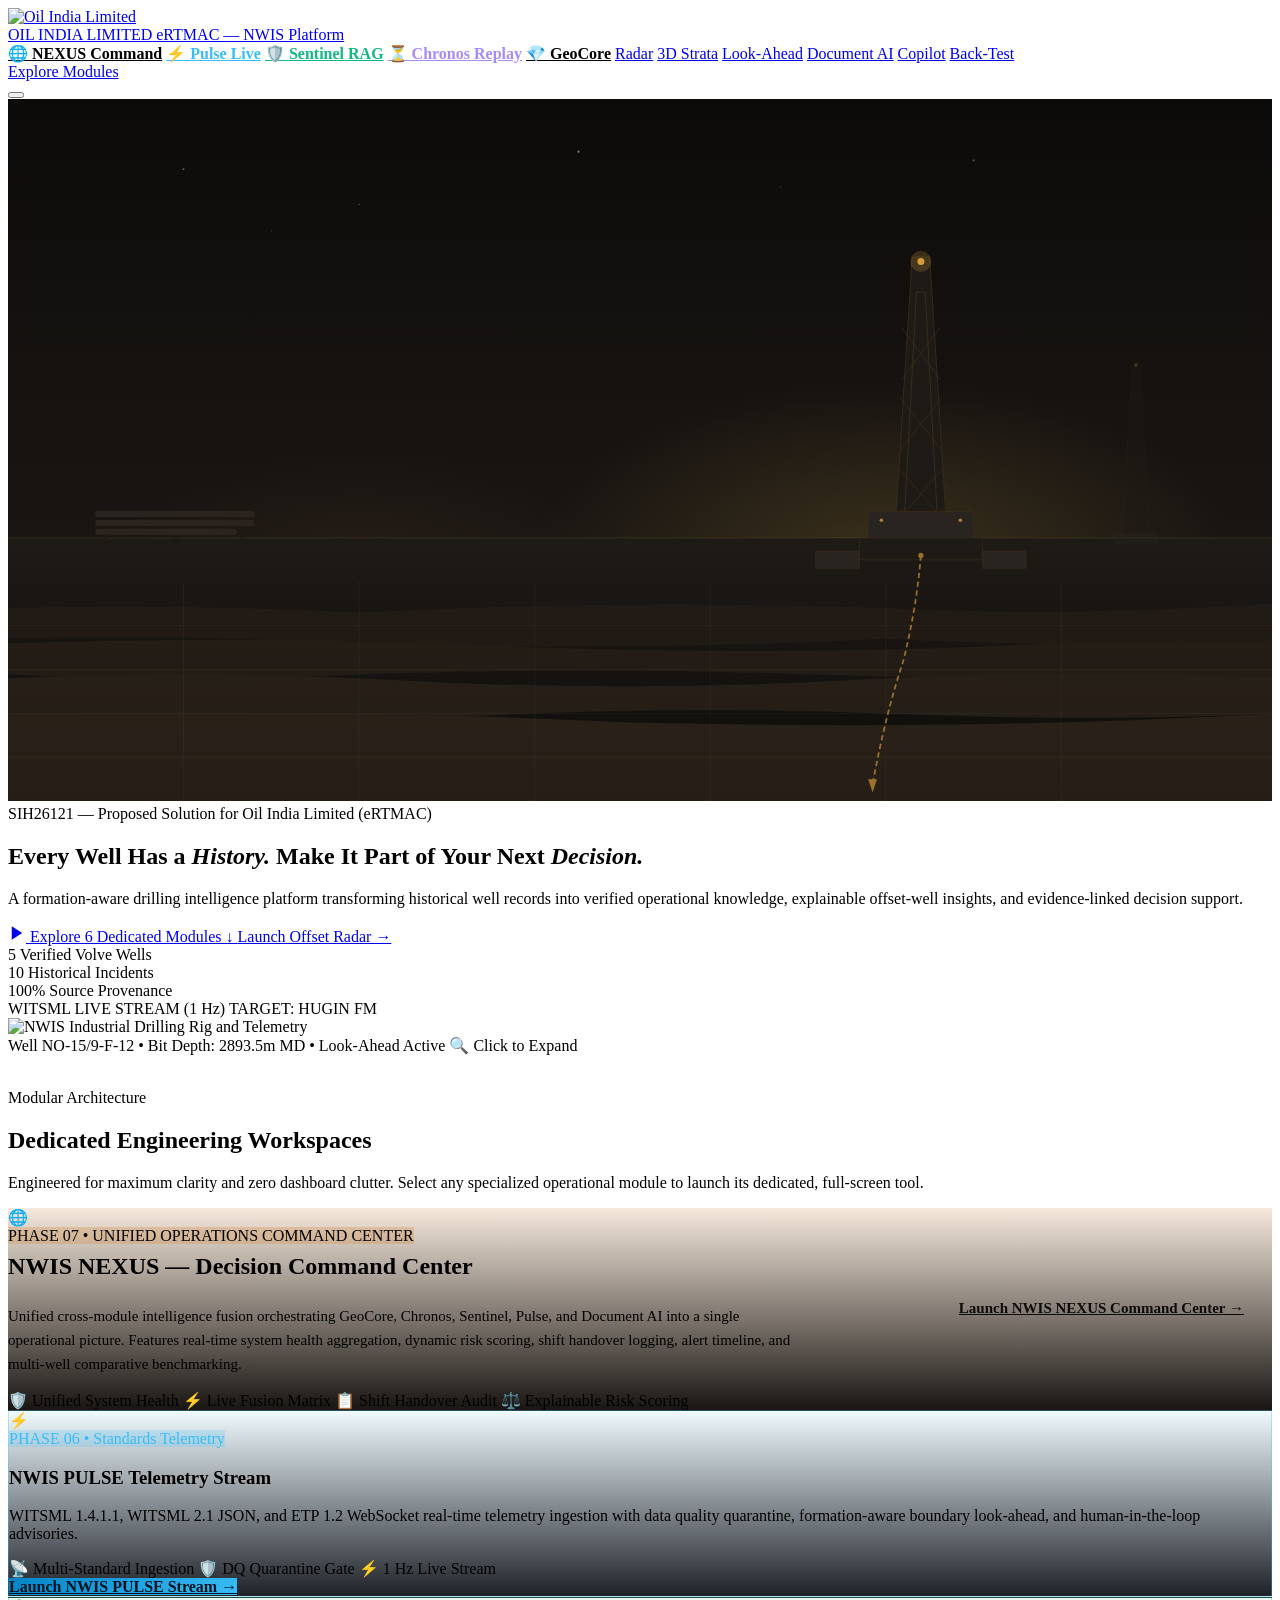
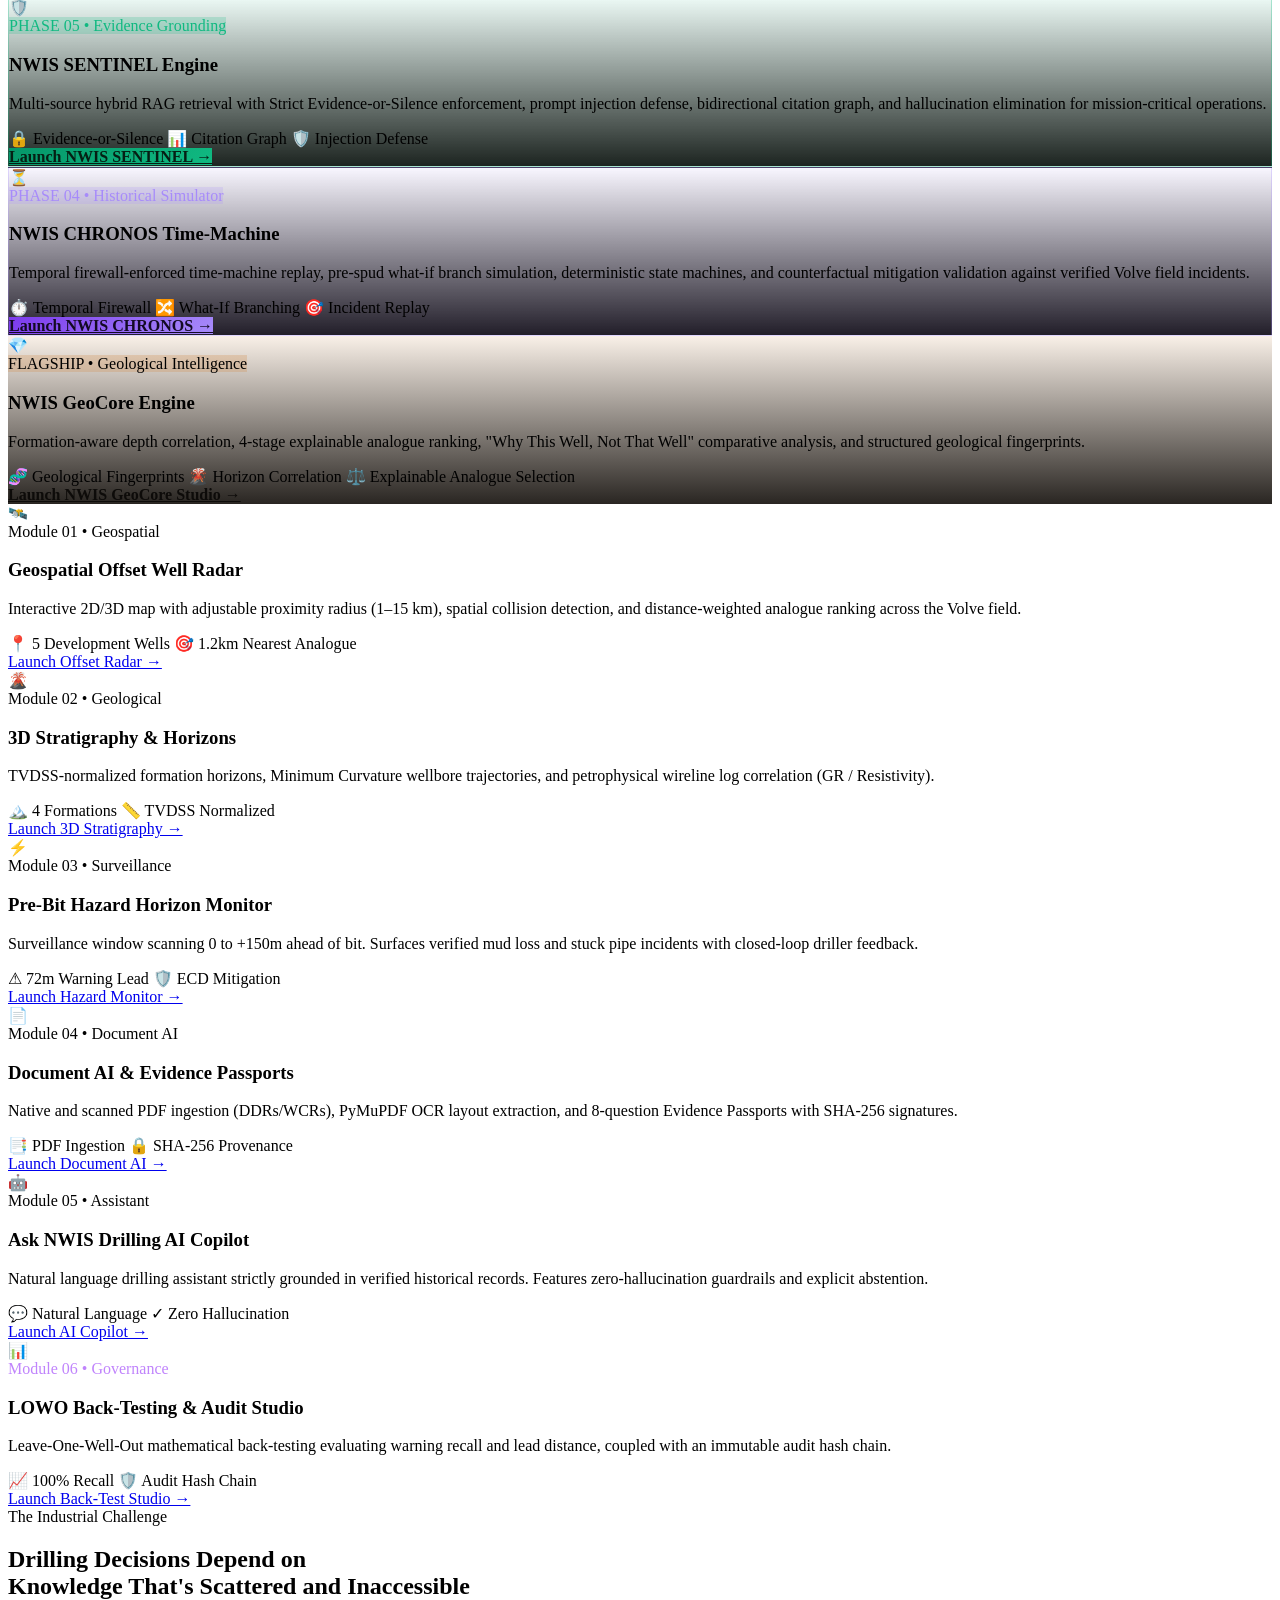
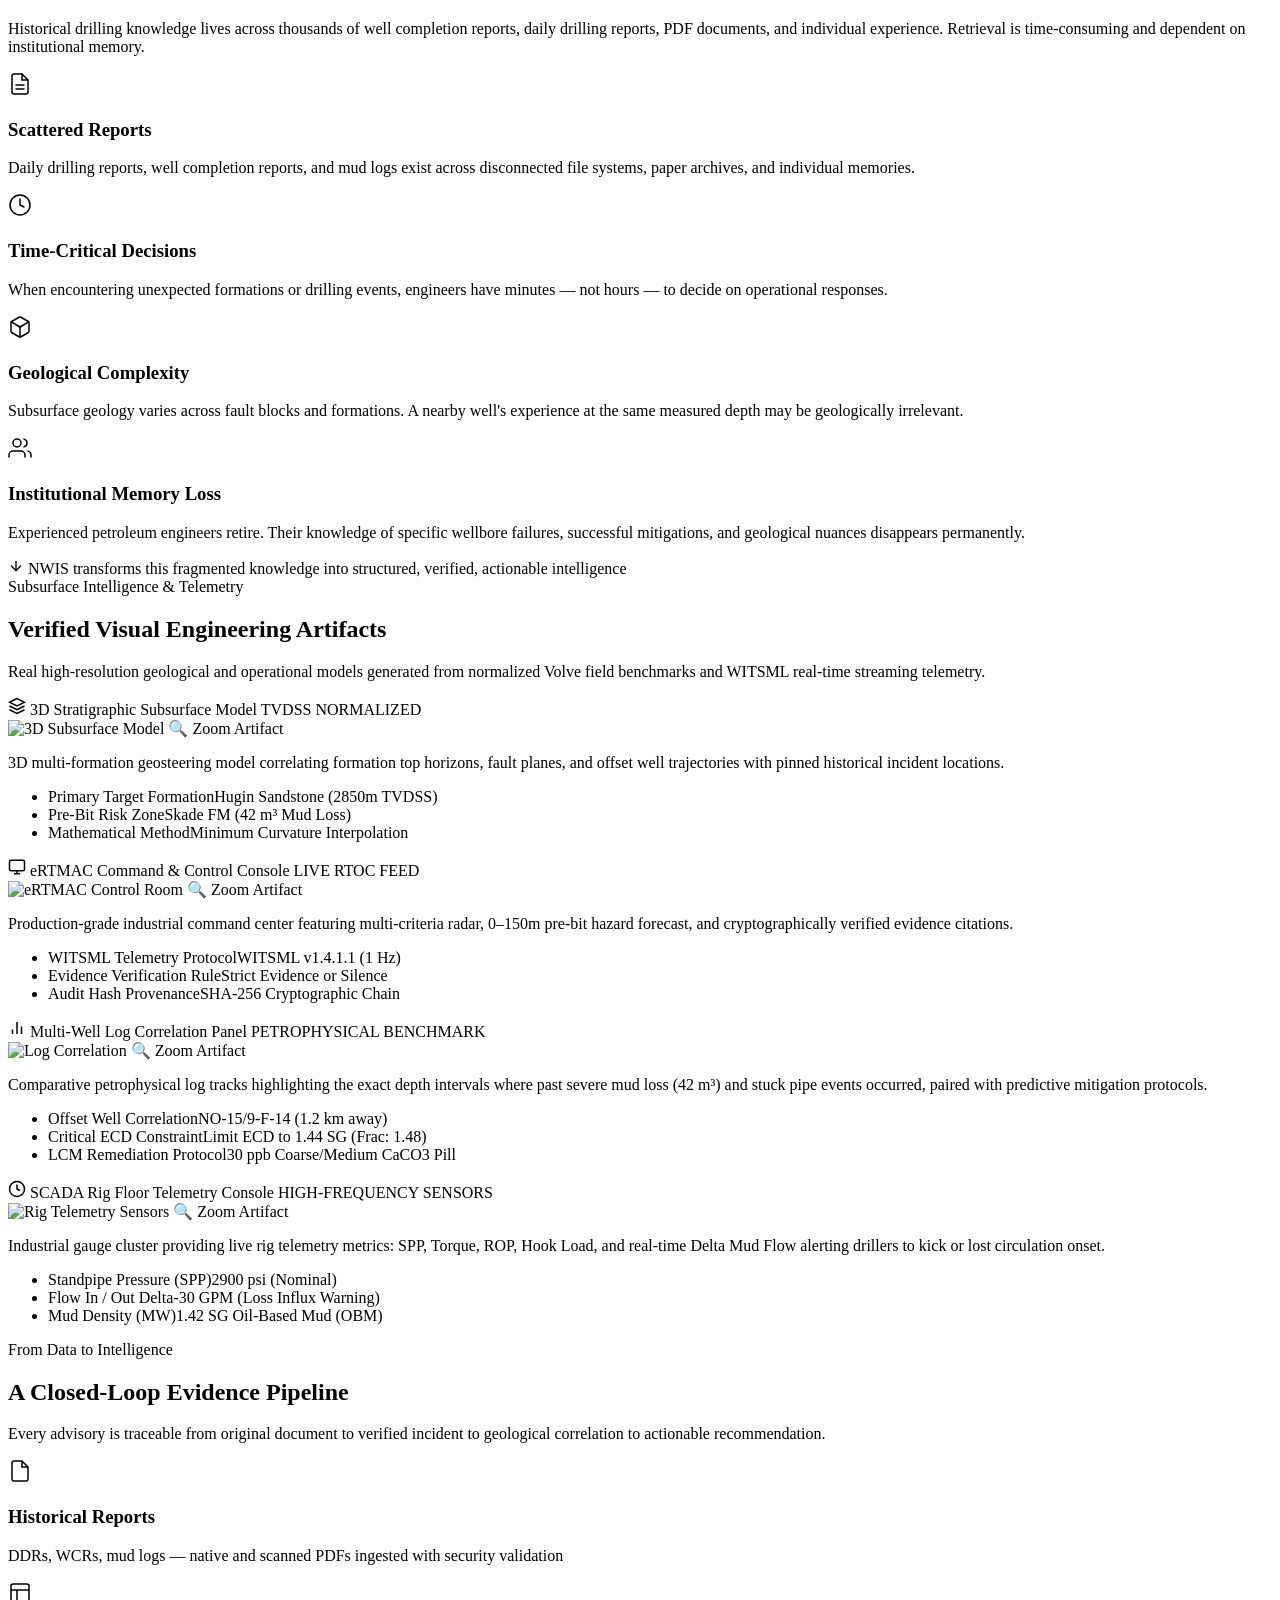
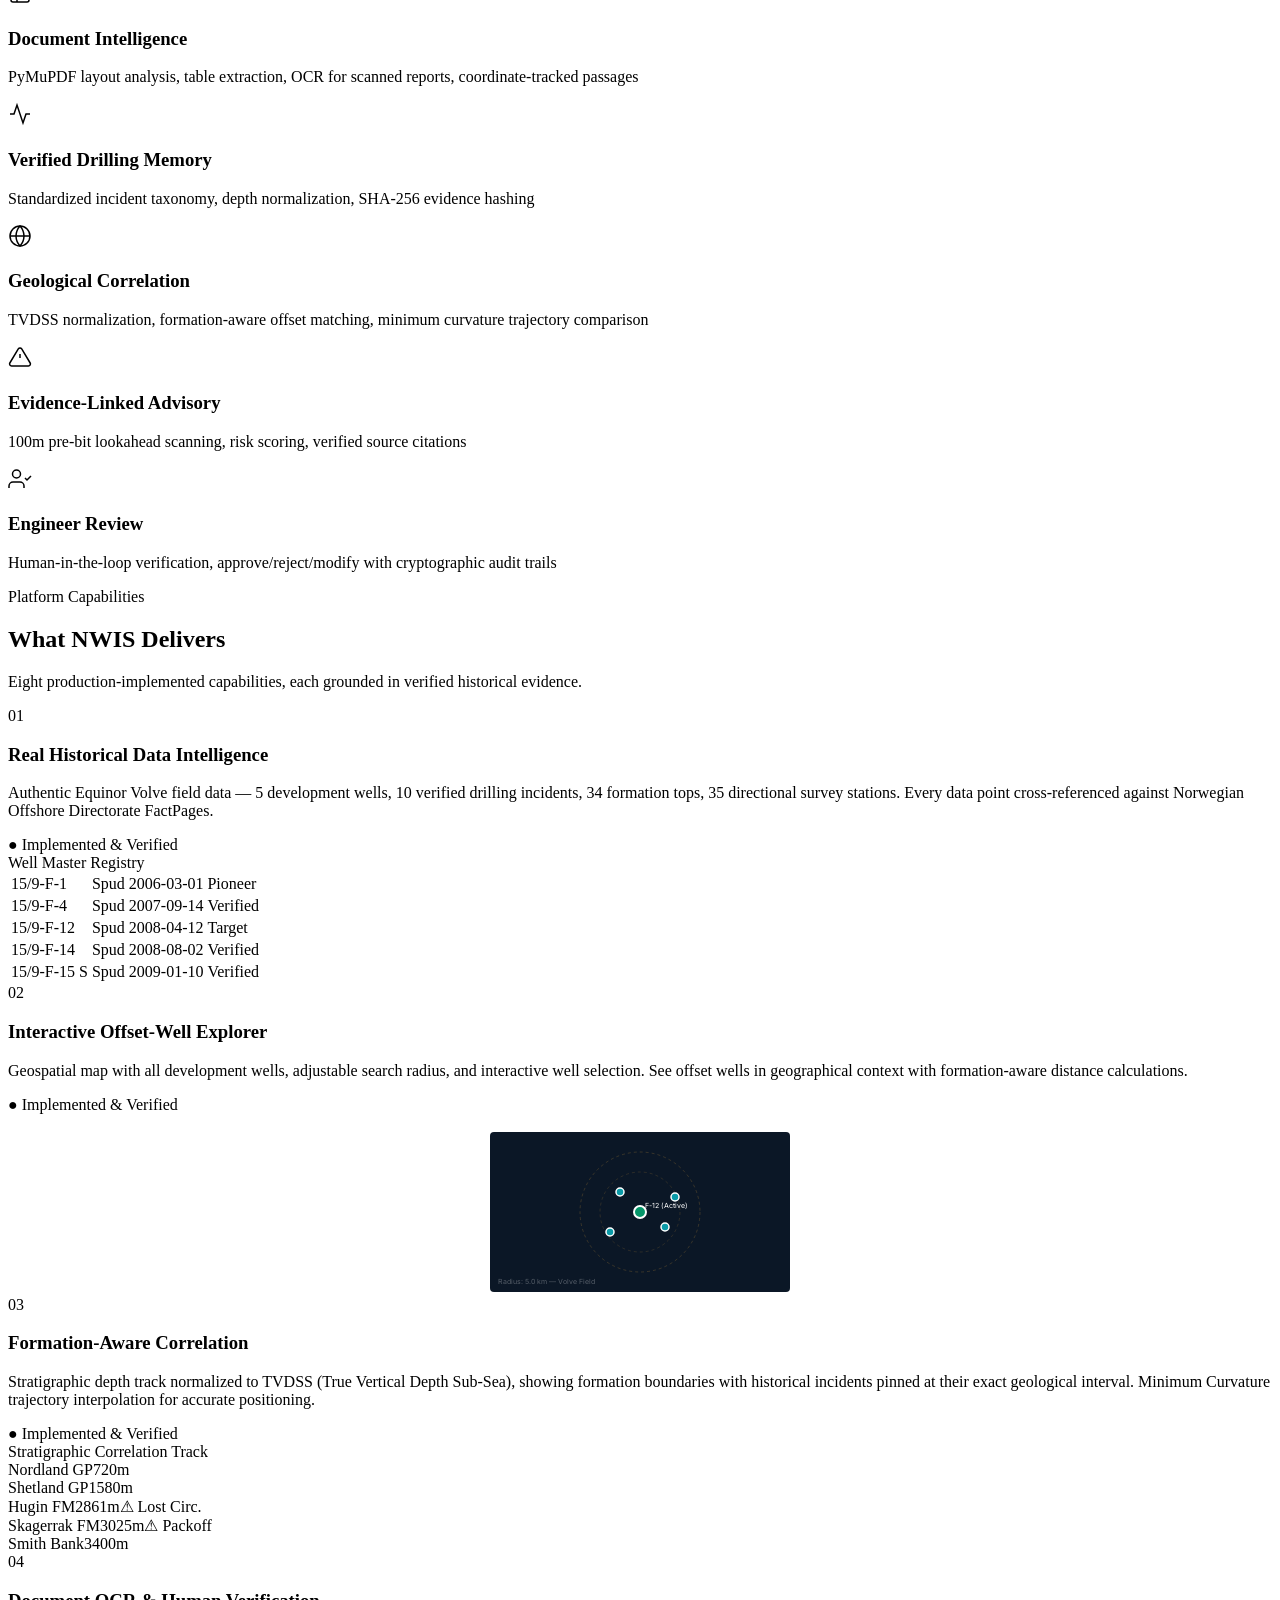
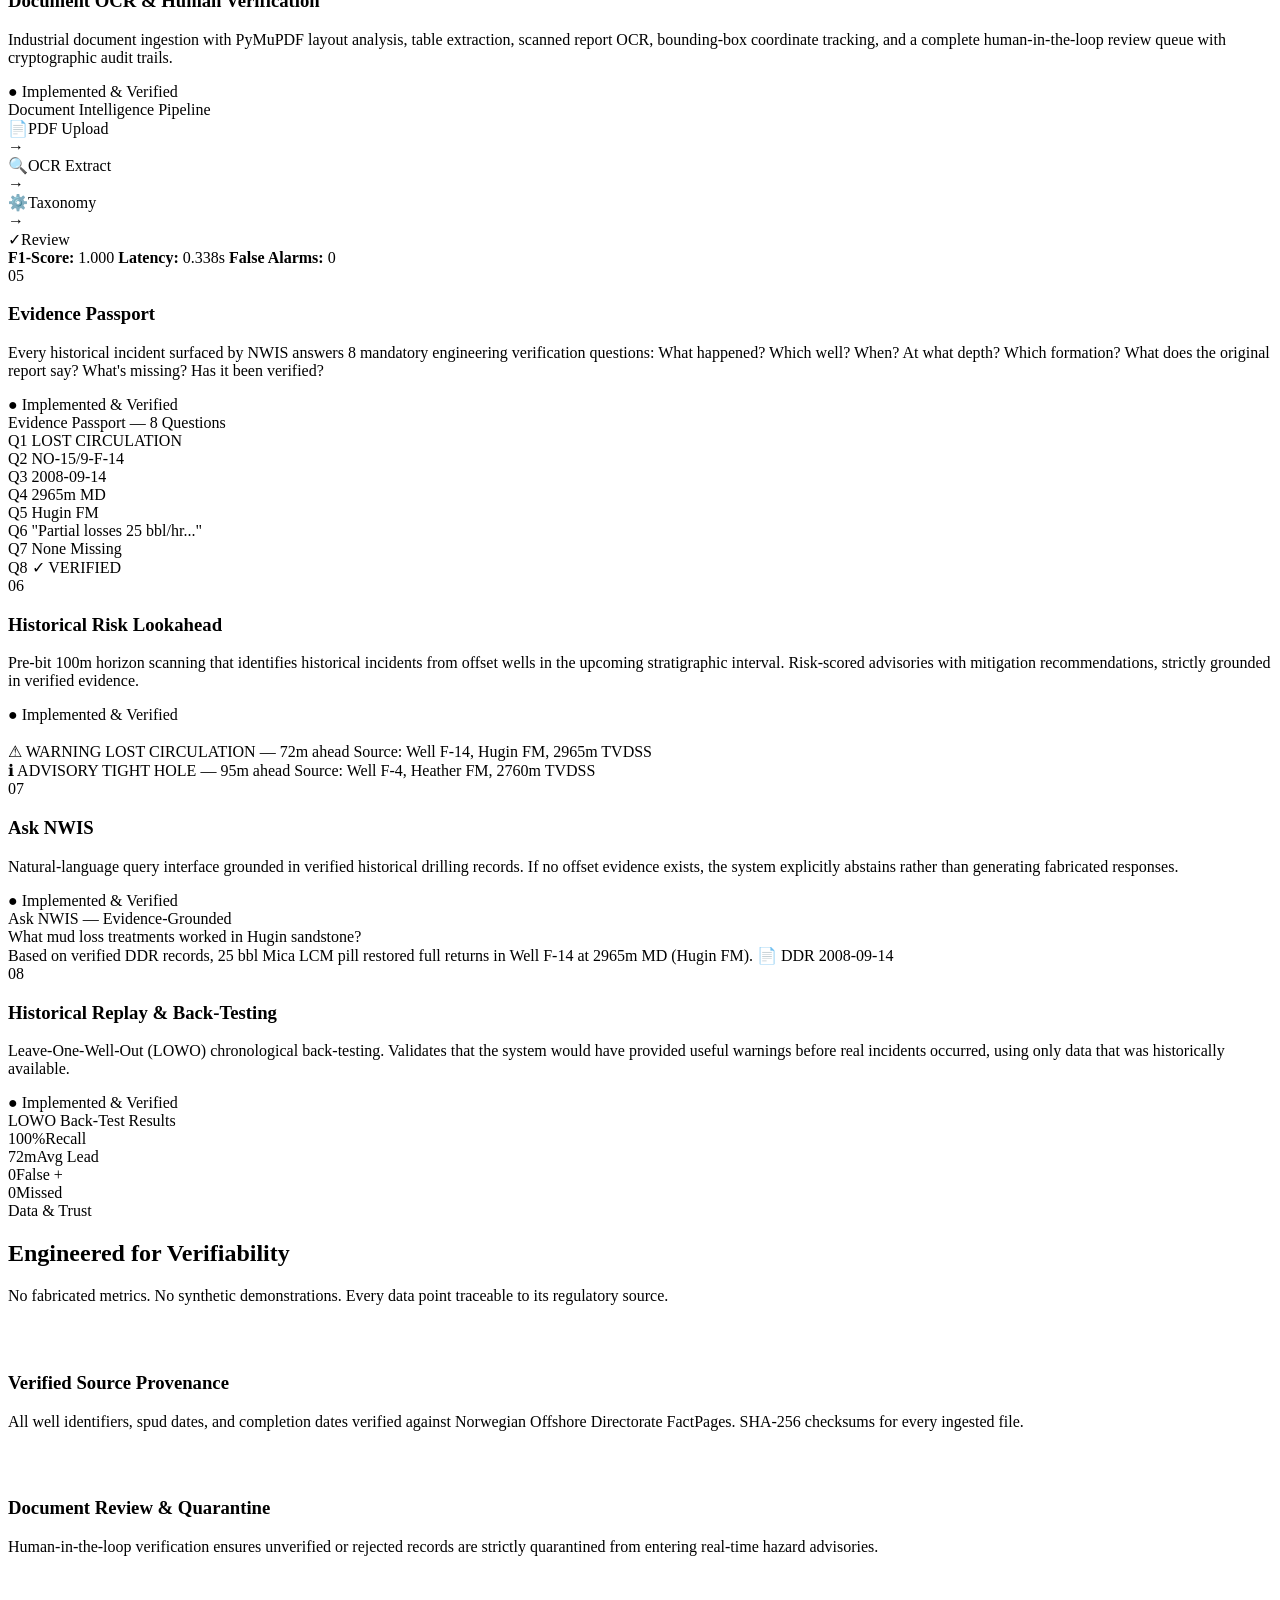
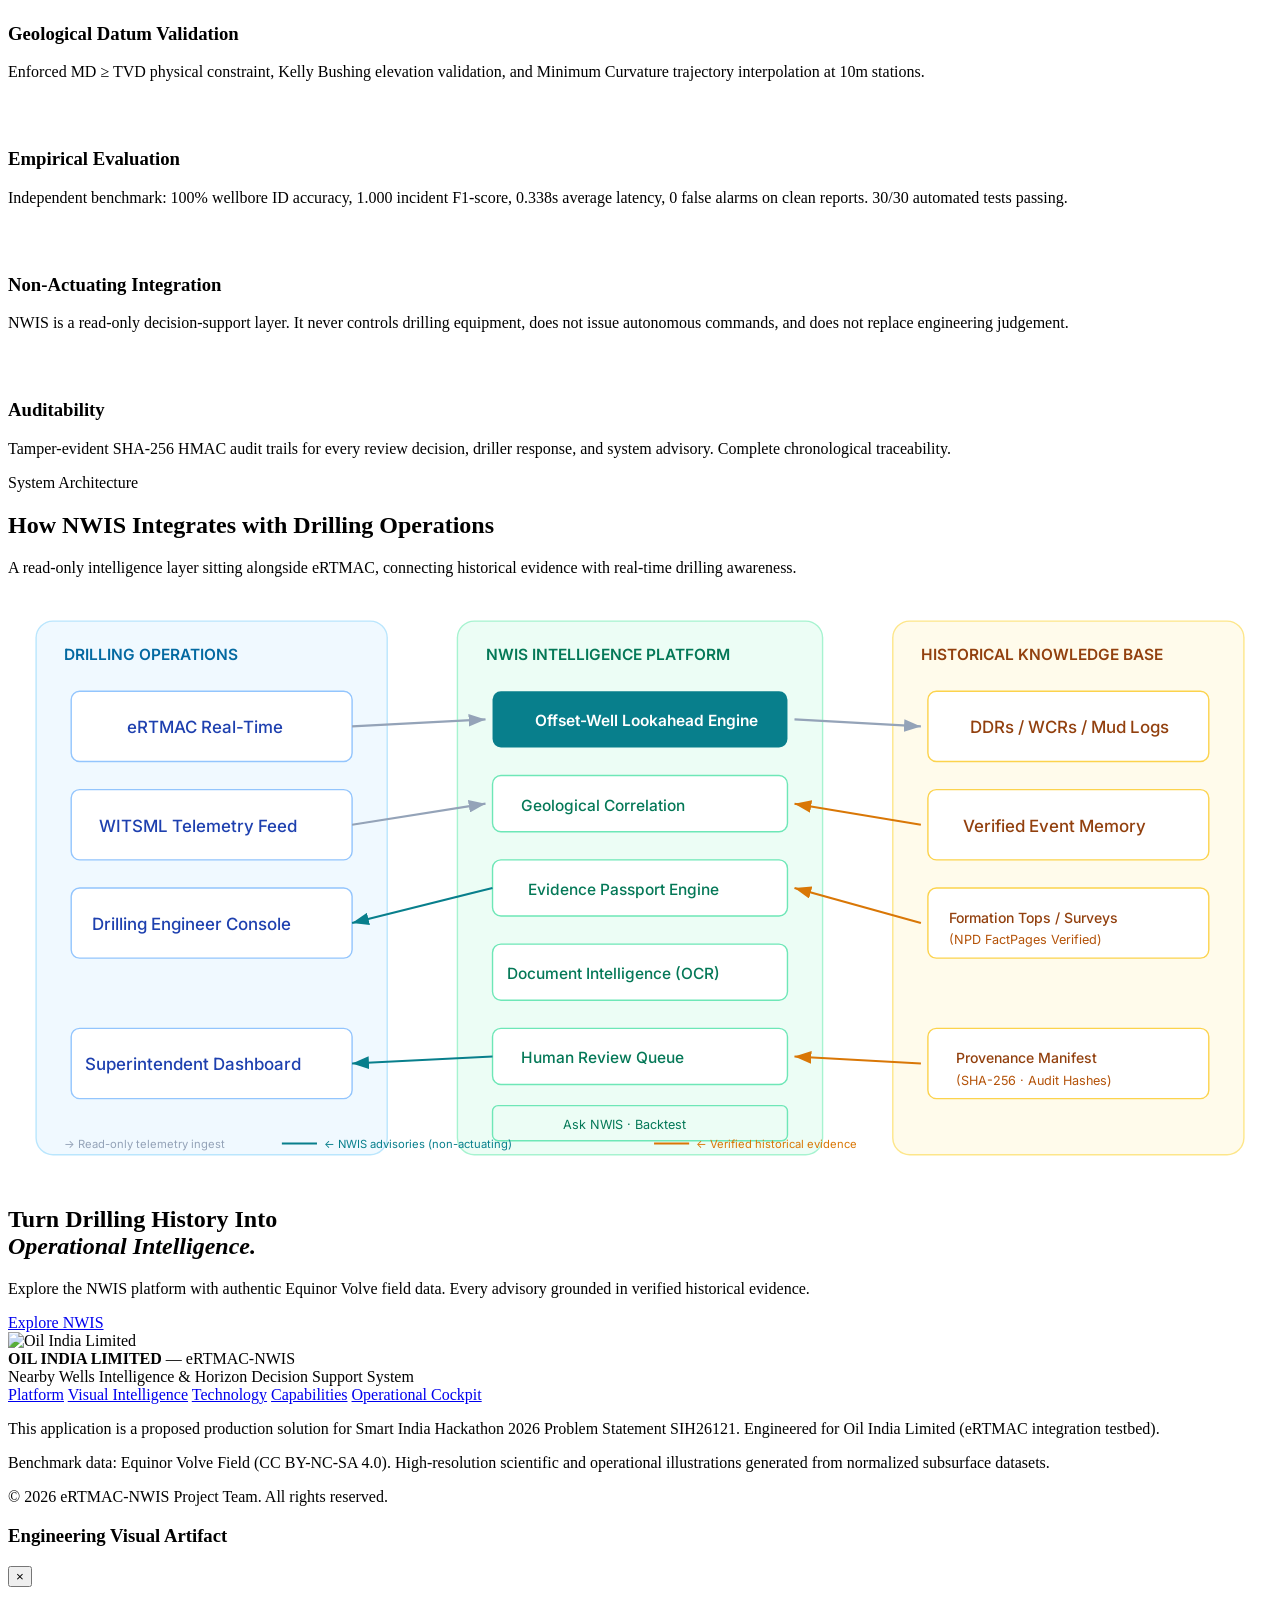
==== frontend/public/index.html @ f746b447 "feat(nwis): SIH26121 complete delivery - eRTMAC-NWIS v1.0.0 production release" ====
<!DOCTYPE html>
<html lang="en">
<head>
  <meta charset="UTF-8">
  <meta name="viewport" content="width=device-width, initial-scale=1.0">
  <title>NWIS — Nearby Wells Intelligence System | eRTMAC Platform</title>
  <meta name="description" content="A formation-aware drilling intelligence platform transforming historical well records into verified operational knowledge, explainable offset-well insights and evidence-linked decision support.">
  <meta name="theme-color" content="#0D0B09">
  <link rel="preconnect" href="https://fonts.googleapis.com">
  <link rel="preconnect" href="https://fonts.gstatic.com" crossorigin>
  <link href="https://fonts.googleapis.com/css2?family=Inter:wght@300;400;500;600;700;800&family=JetBrains+Mono:wght@400;500&display=swap" rel="stylesheet">
  <link rel="stylesheet" href="/css/design-system.css">
  <link rel="stylesheet" href="/css/landing.css">
</head>
<body>

  <!-- ====== STICKY NAVIGATION ====== -->
  <nav class="landing-nav" id="landing-nav" role="navigation" aria-label="Main navigation">
    <div class="nav-inner container">
      <a href="/" class="nav-brand" aria-label="NWIS Home">
        <img src="/assets/images/oil-india-logo.png" alt="Oil India Limited" class="nav-brand-logo">
        <div class="nav-brand-text">
          <span class="nav-brand-name">OIL INDIA LIMITED</span>
          <span class="nav-brand-sub">eRTMAC — NWIS Platform</span>
        </div>
      </a>

      <div class="nav-links" id="nav-links">
        <a href="/nexus.html" class="nav-link" style="color:var(--copper-bright); font-weight:700;">🌐 NEXUS Command</a>
        <a href="/pulse.html" class="nav-link" style="color:#38BDF8; font-weight:700;">⚡ Pulse Live</a>
        <a href="/sentinel.html" class="nav-link" style="color:#10B981; font-weight:700;">🛡️ Sentinel RAG</a>
        <a href="/chronos.html" class="nav-link" style="color:#A78BFA; font-weight:700;">⏳ Chronos Replay</a>
        <a href="/geocore.html" class="nav-link" style="color:var(--gold-accent); font-weight:700;">💎 GeoCore</a>
        <a href="/radar.html" class="nav-link">Radar</a>
        <a href="/stratigraphy.html" class="nav-link">3D Strata</a>
        <a href="/lookahead.html" class="nav-link">Look-Ahead</a>
        <a href="/documents.html" class="nav-link">Document AI</a>
        <a href="/copilot.html" class="nav-link">Copilot</a>
        <a href="/backtest.html" class="nav-link">Back-Test</a>
      </div>

      <div class="nav-actions">
        <a href="#modules" class="nwis-btn nwis-btn-amber nwis-btn-sm">Explore Modules</a>
      </div>

      <button class="nav-mobile-toggle" id="nav-mobile-toggle" aria-label="Toggle menu" aria-expanded="false">
        <span></span><span></span><span></span>
      </button>
    </div>
  </nav>

  <!-- ====== HERO SECTION ====== -->
  <section class="hero" id="hero">
    <div class="hero-bg">
      <!-- SVG Industrial Illustration Background -->
      <svg class="hero-illustration" viewBox="0 0 1440 800" fill="none" preserveAspectRatio="xMidYMid slice" aria-hidden="true">
        <defs>
          <linearGradient id="skyGrad" x1="0" y1="0" x2="0" y2="1">
            <stop offset="0%" stop-color="#0D0B09"/>
            <stop offset="40%" stop-color="#151210"/>
            <stop offset="100%" stop-color="#1E1A16"/>
          </linearGradient>
          <linearGradient id="groundGrad" x1="0" y1="0" x2="0" y2="1">
            <stop offset="0%" stop-color="#1E1A16"/>
            <stop offset="100%" stop-color="#0D0B09"/>
          </linearGradient>
          <radialGradient id="glowAmber" cx="0.5" cy="0.5" r="0.5">
            <stop offset="0%" stop-color="rgba(212,168,67,0.3)"/>
            <stop offset="100%" stop-color="rgba(212,168,67,0)"/>
          </radialGradient>
          <radialGradient id="glowTeal" cx="0.5" cy="0.5" r="0.5">
            <stop offset="0%" stop-color="rgba(205,133,63,0.2)"/>
            <stop offset="100%" stop-color="rgba(205,133,63,0)"/>
          </radialGradient>
        </defs>

        <!-- Sky -->
        <rect width="1440" height="800" fill="url(#skyGrad)"/>
        
        <!-- Stars -->
        <circle cx="200" cy="80" r="1" fill="rgba(255,255,255,0.4)"/>
        <circle cx="400" cy="120" r="0.8" fill="rgba(255,255,255,0.3)"/>
        <circle cx="650" cy="60" r="1.2" fill="rgba(255,255,255,0.5)"/>
        <circle cx="880" cy="100" r="0.6" fill="rgba(255,255,255,0.25)"/>
        <circle cx="1100" cy="70" r="1" fill="rgba(255,255,255,0.35)"/>
        <circle cx="300" cy="150" r="0.7" fill="rgba(255,255,255,0.2)"/>

        <!-- Horizon glow -->
        <ellipse cx="1000" cy="520" rx="400" ry="200" fill="url(#glowAmber)" opacity="0.6"/>
        <ellipse cx="400" cy="550" rx="300" ry="150" fill="url(#glowTeal)" opacity="0.4"/>

        <!-- Ground plane -->
        <rect x="0" y="500" width="1440" height="300" fill="url(#groundGrad)"/>
        <line x1="0" y1="500" x2="1440" y2="500" stroke="rgba(232,168,61,0.15)" stroke-width="1"/>

        <!-- Drilling Rig (Right Side) -->
        <g transform="translate(950, 180)">
          <!-- Rig derrick -->
          <polygon points="60,320 80,0 100,0 120,320" fill="#1E1A16" stroke="#3A2C1C" stroke-width="1"/>
          <polygon points="70,320 85,40 95,40 110,320" fill="none" stroke="rgba(232,168,61,0.3)" stroke-width="0.5"/>
          <!-- Cross bracing -->
          <line x1="68" y1="80" x2="112" y2="140" stroke="#3A2C1C" stroke-width="0.8"/>
          <line x1="112" y1="80" x2="68" y2="140" stroke="#3A2C1C" stroke-width="0.8"/>
          <line x1="66" y1="160" x2="114" y2="220" stroke="#3A2C1C" stroke-width="0.8"/>
          <line x1="114" y1="160" x2="66" y2="220" stroke="#3A2C1C" stroke-width="0.8"/>
          <line x1="64" y1="240" x2="116" y2="300" stroke="#3A2C1C" stroke-width="0.8"/>
          <line x1="116" y1="240" x2="64" y2="300" stroke="#3A2C1C" stroke-width="0.8"/>
          <!-- Crown light -->
          <circle cx="90" cy="5" r="4" fill="#E8A83D" opacity="0.9"/>
          <circle cx="90" cy="5" r="12" fill="rgba(232,168,61,0.2)"/>
          <!-- Draw works -->
          <rect x="30" y="290" width="120" height="35" rx="3" fill="#2A2420" stroke="#3A2C1C" stroke-width="1"/>
          <!-- Substructure -->
          <rect x="20" y="320" width="140" height="25" rx="2" fill="#1E1A16" stroke="#3A2C1C" stroke-width="0.8"/>
          <!-- Operating lights -->
          <circle cx="45" cy="300" r="2" fill="#E8A83D" opacity="0.7"/>
          <circle cx="135" cy="300" r="2" fill="#E8A83D" opacity="0.7"/>
          <!-- Mud tanks -->
          <rect x="-30" y="335" width="50" height="20" rx="2" fill="#2A2420" stroke="#3A2C1C" stroke-width="0.8"/>
          <rect x="160" y="335" width="50" height="20" rx="2" fill="#2A2420" stroke="#3A2C1C" stroke-width="0.8"/>
        </g>

        <!-- Second smaller rig (far right background) -->
        <g transform="translate(1250, 300)" opacity="0.4">
          <polygon points="20,200 30,0 40,0 50,200" fill="#1E1A16" stroke="#3A2C1C" stroke-width="0.5"/>
          <circle cx="35" cy="3" r="2" fill="#E8A83D" opacity="0.6"/>
          <rect x="10" y="195" width="50" height="12" rx="2" fill="#2A2420"/>
        </g>

        <!-- Pipe racks (left mid) -->
        <g transform="translate(100, 470)">
          <rect x="0" y="0" width="180" height="6" rx="1" fill="#2A2420" stroke="#3A2C1C" stroke-width="0.5"/>
          <rect x="0" y="10" width="180" height="6" rx="1" fill="#2A2420" stroke="#3A2C1C" stroke-width="0.5"/>
          <rect x="0" y="20" width="160" height="6" rx="1" fill="#2A2420" stroke="#3A2C1C" stroke-width="0.5"/>
          <!-- Support legs -->
          <rect x="10" y="26" width="3" height="18" fill="#1E1A16"/>
          <rect x="90" y="26" width="3" height="18" fill="#1E1A16"/>
          <rect x="165" y="16" width="3" height="28" fill="#1E1A16"/>
        </g>

        <!-- Geological subsurface layers (bottom) -->
        <g opacity="0.5">
          <path d="M0 580 Q200 575 400 585 Q700 570 1000 580 Q1200 590 1440 575 L1440 620 Q1200 625 1000 615 Q700 630 400 620 Q200 610 0 615Z" fill="#2A2018"/>
          <path d="M0 620 Q300 610 600 625 Q900 635 1200 620 Q1350 615 1440 620 L1440 660 Q1200 665 900 655 Q600 645 300 660 Q150 665 0 655Z" fill="#30261C"/>
          <path d="M0 660 Q250 650 500 665 Q750 675 1000 660 Q1250 650 1440 660 L1440 700 Q1250 710 1000 700 Q750 690 500 705 Q250 710 0 700Z" fill="#382C20"/>
          <path d="M0 700 Q400 695 700 710 Q1100 720 1440 700 L1440 800 L0 800Z" fill="#403224"/>
        </g>

        <!-- Wellbore trajectory (through layers) -->
        <g opacity="0.6">
          <path d="M1040 520 Q1035 580 1020 640 Q1000 700 985 780" stroke="#E8A83D" stroke-width="2" fill="none" stroke-dasharray="6 4"/>
          <circle cx="1040" cy="520" r="3" fill="#E8A83D"/>
          <!-- Bit -->
          <polygon points="980,775 985,790 990,775" fill="#E8A83D"/>
        </g>

        <!-- Survey grid lines (subsurface) -->
        <g opacity="0.08" stroke="white" stroke-width="0.5">
          <line x1="0" y1="600" x2="1440" y2="600"/>
          <line x1="0" y1="650" x2="1440" y2="650"/>
          <line x1="0" y1="700" x2="1440" y2="700"/>
          <line x1="0" y1="750" x2="1440" y2="750"/>
          <line x1="200" y1="550" x2="200" y2="800"/>
          <line x1="400" y1="550" x2="400" y2="800"/>
          <line x1="600" y1="550" x2="600" y2="800"/>
          <line x1="800" y1="550" x2="800" y2="800"/>
          <line x1="1000" y1="550" x2="1000" y2="800"/>
          <line x1="1200" y1="550" x2="1200" y2="800"/>
        </g>
      </svg>
    </div>

    <div class="hero-content container">
      <div class="hero-grid">
        <div class="hero-text">
          <div class="hero-badge hero-badge-oil">
            <span class="hero-badge-dot"></span>
            SIH26121 — Proposed Solution for Oil India Limited (eRTMAC)
          </div>
          <h1 class="hero-headline">
            <span class="hero-headline-line">Every Well Has</span>
            <span class="hero-headline-line">a <em class="hero-em">History.</em></span>
            <span class="hero-headline-line hero-headline-sub">Make It Part of Your</span>
            <span class="hero-headline-line hero-headline-sub">Next <em class="hero-em-alt">Decision.</em></span>
          </h1>
          <p class="hero-desc">
            A formation-aware drilling intelligence platform transforming historical well records into verified operational knowledge, explainable offset-well insights, and evidence-linked decision support.
          </p>
          <div class="hero-actions">
            <a href="#modules" class="nwis-btn nwis-btn-amber nwis-btn-lg">
              <svg width="18" height="18" viewBox="0 0 24 24" fill="currentColor"><polygon points="5 3 19 12 5 21 5 3"/></svg>
              Explore 6 Dedicated Modules ↓
            </a>
            <a href="/radar.html" class="nwis-btn nwis-btn-primary nwis-btn-lg">Launch Offset Radar →</a>
          </div>
          <div class="hero-stats">
            <div class="hero-stat">
              <span class="hero-stat-num">5</span>
              <span class="hero-stat-label">Verified Volve Wells</span>
            </div>
            <div class="hero-stat-sep"></div>
            <div class="hero-stat">
              <span class="hero-stat-num">10</span>
              <span class="hero-stat-label">Historical Incidents</span>
            </div>
            <div class="hero-stat-sep"></div>
            <div class="hero-stat">
              <span class="hero-stat-num">100%</span>
              <span class="hero-stat-label">Source Provenance</span>
            </div>
          </div>
        </div>

        <div class="hero-showcase">
          <div class="hero-image-card" onclick="openImageModal('/assets/images/nwis-hero-rig.png', 'eRTMAC-NWIS Industrial Drilling Operations & Horizon Visualization', 'Cinematic high-resolution rendering of active drilling operations on Well NO-15/9-F-12. Features 3D holographic subsurface well path projections, Skade and Hugin reservoir layers, regional fault line F-03, and pre-bit look-ahead advisory beacon.')">
            <div class="hero-image-overlay">
              <span class="hud-live"><span class="hero-badge-dot"></span> WITSML LIVE STREAM (1 Hz)</span>
              <span class="hud-tag">TARGET: HUGIN FM</span>
            </div>
            <img src="/assets/images/nwis-hero-rig.png" alt="NWIS Industrial Drilling Rig and Telemetry" loading="eager">
            <div class="hero-image-caption">
              <span>Well NO-15/9-F-12 • Bit Depth: 2893.5m MD • Look-Ahead Active</span>
              <span class="caption-action">🔍 Click to Expand</span>
            </div>
          </div>
        </div>
      </div>
    </div>
    <div class="hero-scroll-indicator" aria-hidden="true">
      <svg width="20" height="30" viewBox="0 0 20 30">
        <rect x="1" y="1" width="18" height="28" rx="9" stroke="rgba(255,255,255,0.3)" fill="none" stroke-width="1.5"/>
        <circle cx="10" cy="10" r="2.5" fill="rgba(255,255,255,0.5)" class="scroll-dot"/>
      </svg>
    </div>
  </section>

  <!-- ====== INTERACTIVE OPERATIONAL MODULES PORTAL (DEDICATED TOOLS) ====== -->
  <section class="section-modules" id="modules">
    <div class="container">
      <div class="modules-header">
        <span class="section-label">Modular Architecture</span>
        <h2 class="section-title">Dedicated Engineering Workspaces</h2>
        <p class="section-subtitle">
          Engineered for maximum clarity and zero dashboard clutter. Select any specialized operational module to launch its dedicated, full-screen tool.
        </p>
      </div>

      <div class="modules-grid">
        <!-- Master Module: NWIS NEXUS Unified Operations Command Center -->
        <div class="module-card" style="border:2px solid var(--copper-primary); background:linear-gradient(180deg, rgba(205,133,63,0.18) 0%, rgba(20,16,13,0.98) 100%); grid-column: 1 / -1;">
          <div style="display:flex; justify-content:space-between; align-items:flex-start; flex-wrap:wrap; gap:16px;">
            <div style="max-width:800px;">
              <div class="module-card-icon">🌐</div>
              <span class="module-card-badge" style="background:rgba(205,133,63,0.3); color:var(--copper-bright);">PHASE 07 • UNIFIED OPERATIONS COMMAND CENTER</span>
              <h3 class="module-card-title" style="font-size:24px; margin-top:8px;">NWIS NEXUS — Decision Command Center</h3>
              <p class="module-card-desc" style="font-size:15px; line-height:1.6;">
                Unified cross-module intelligence fusion orchestrating GeoCore, Chronos, Sentinel, Pulse, and Document AI into a single operational picture. Features real-time system health aggregation, dynamic risk scoring, shift handover logging, alert timeline, and multi-well comparative benchmarking.
              </p>
              <div class="module-card-meta">
                <span class="module-meta-item">🛡️ Unified System Health</span>
                <span class="module-meta-item">⚡ Live Fusion Matrix</span>
                <span class="module-meta-item">📋 Shift Handover Audit</span>
                <span class="module-meta-item">⚖️ Explainable Risk Scoring</span>
              </div>
            </div>
            <div style="display:flex; flex-direction:column; gap:10px; align-self:center;">
              <a href="/nexus.html" class="module-btn" style="background:linear-gradient(135deg, var(--copper-primary), var(--gold-accent)); color:#0D0B09; font-weight:700; padding:14px 28px; font-size:15px; border-radius:8px; text-align:center;">Launch NWIS NEXUS Command Center →</a>
            </div>
          </div>
        </div>

        <!-- Module: NWIS PULSE Live Drilling Telemetry -->
        <div class="module-card" style="border:1px solid rgba(56,189,248,0.3); background:linear-gradient(180deg, rgba(56,189,248,0.08) 0%, rgba(18,22,28,0.95) 100%);">
          <div>
            <div class="module-card-icon">⚡</div>
            <span class="module-card-badge" style="background:rgba(56,189,248,0.2); color:#38BDF8;">PHASE 06 • Standards Telemetry</span>
            <h3 class="module-card-title">NWIS PULSE Telemetry Stream</h3>
            <p class="module-card-desc">
              WITSML 1.4.1.1, WITSML 2.1 JSON, and ETP 1.2 WebSocket real-time telemetry ingestion with data quality quarantine, formation-aware boundary look-ahead, and human-in-the-loop advisories.
            </p>
            <div class="module-card-meta">
              <span class="module-meta-item">📡 Multi-Standard Ingestion</span>
              <span class="module-meta-item">🛡️ DQ Quarantine Gate</span>
              <span class="module-meta-item">⚡ 1 Hz Live Stream</span>
            </div>
          </div>
          <a href="/pulse.html" class="module-btn" style="background:linear-gradient(135deg, #0284C7, #38BDF8); color:#0B1320; font-weight:700;">Launch NWIS PULSE Stream →</a>
        </div>

        <!-- Module: NWIS SENTINEL Evidence Grounding Engine -->
        <div class="module-card" style="border:1px solid rgba(16,185,129,0.3); background:linear-gradient(180deg, rgba(16,185,129,0.08) 0%, rgba(16,24,20,0.95) 100%);">
          <div>
            <div class="module-card-icon">🛡️</div>
            <span class="module-card-badge" style="background:rgba(16,185,129,0.2); color:#10B981;">PHASE 05 • Evidence Grounding</span>
            <h3 class="module-card-title">NWIS SENTINEL Engine</h3>
            <p class="module-card-desc">
              Multi-source hybrid RAG retrieval with Strict Evidence-or-Silence enforcement, prompt injection defense, bidirectional citation graph, and hallucination elimination for mission-critical operations.
            </p>
            <div class="module-card-meta">
              <span class="module-meta-item">🔒 Evidence-or-Silence</span>
              <span class="module-meta-item">📊 Citation Graph</span>
              <span class="module-meta-item">🛡️ Injection Defense</span>
            </div>
          </div>
          <a href="/sentinel.html" class="module-btn" style="background:linear-gradient(135deg, #059669, #10B981); color:#051F14; font-weight:700;">Launch NWIS SENTINEL →</a>
        </div>

        <!-- Module: NWIS CHRONOS Replay & What-If Simulator -->
        <div class="module-card" style="border:1px solid rgba(167,139,250,0.3); background:linear-gradient(180deg, rgba(167,139,250,0.08) 0%, rgba(22,18,30,0.95) 100%);">
          <div>
            <div class="module-card-icon">⏳</div>
            <span class="module-card-badge" style="background:rgba(167,139,250,0.2); color:#A78BFA;">PHASE 04 • Historical Simulator</span>
            <h3 class="module-card-title">NWIS CHRONOS Time-Machine</h3>
            <p class="module-card-desc">
              Temporal firewall-enforced time-machine replay, pre-spud what-if branch simulation, deterministic state machines, and counterfactual mitigation validation against verified Volve field incidents.
            </p>
            <div class="module-card-meta">
              <span class="module-meta-item">⏱️ Temporal Firewall</span>
              <span class="module-meta-item">🔀 What-If Branching</span>
              <span class="module-meta-item">🎯 Incident Replay</span>
            </div>
          </div>
          <a href="/chronos.html" class="module-btn" style="background:linear-gradient(135deg, #7C3AED, #A78BFA); color:#130A24; font-weight:700;">Launch NWIS CHRONOS →</a>
        </div>

        <!-- Flagship Module: NWIS GeoCore Engine -->
        <div class="module-card amber" style="border:2px solid var(--copper-primary); background:linear-gradient(180deg, rgba(205,133,63,0.12) 0%, rgba(30,26,22,0.95) 100%);">
          <div>
            <div class="module-card-icon">💎</div>
            <span class="module-card-badge" style="background:rgba(205,133,63,0.25); color:var(--copper-bright);">FLAGSHIP • Geological Intelligence</span>
            <h3 class="module-card-title">NWIS GeoCore Engine</h3>
            <p class="module-card-desc">
              Formation-aware depth correlation, 4-stage explainable analogue ranking, "Why This Well, Not That Well" comparative analysis, and structured geological fingerprints.
            </p>
            <div class="module-card-meta">
              <span class="module-meta-item">🧬 Geological Fingerprints</span>
              <span class="module-meta-item">🌋 Horizon Correlation</span>
              <span class="module-meta-item">⚖️ Explainable Analogue Selection</span>
            </div>
          </div>
          <a href="/geocore.html" class="module-btn" style="background:linear-gradient(135deg, var(--copper-primary), var(--gold-accent)); color:#0D0B09; font-weight:700;">Launch NWIS GeoCore Studio →</a>
        </div>

        <!-- Module 1: Geospatial Offset Radar -->
        <div class="module-card">
          <div>
            <div class="module-card-icon">🛰️</div>
            <span class="module-card-badge">Module 01 • Geospatial</span>
            <h3 class="module-card-title">Geospatial Offset Well Radar</h3>
            <p class="module-card-desc">
              Interactive 2D/3D map with adjustable proximity radius (1–15 km), spatial collision detection, and distance-weighted analogue ranking across the Volve field.
            </p>
            <div class="module-card-meta">
              <span class="module-meta-item">📍 5 Development Wells</span>
              <span class="module-meta-item">🎯 1.2km Nearest Analogue</span>
            </div>
          </div>
          <a href="/radar.html" class="module-btn">Launch Offset Radar →</a>
        </div>

        <!-- Module 2: 3D Stratigraphy & Subsurface -->
        <div class="module-card amber">
          <div>
            <div class="module-card-icon">🌋</div>
            <span class="module-card-badge">Module 02 • Geological</span>
            <h3 class="module-card-title">3D Stratigraphy & Horizons</h3>
            <p class="module-card-desc">
              TVDSS-normalized formation horizons, Minimum Curvature wellbore trajectories, and petrophysical wireline log correlation (GR / Resistivity).
            </p>
            <div class="module-card-meta">
              <span class="module-meta-item">🏔️ 4 Formations</span>
              <span class="module-meta-item">📏 TVDSS Normalized</span>
            </div>
          </div>
          <a href="/stratigraphy.html" class="module-btn">Launch 3D Stratigraphy →</a>
        </div>

        <!-- Module 3: Pre-Bit Hazard Monitor -->
        <div class="module-card red">
          <div>
            <div class="module-card-icon">⚡</div>
            <span class="module-card-badge" style="color:var(--red-hazard);">Module 03 • Surveillance</span>
            <h3 class="module-card-title">Pre-Bit Hazard Horizon Monitor</h3>
            <p class="module-card-desc">
              Surveillance window scanning 0 to +150m ahead of bit. Surfaces verified mud loss and stuck pipe incidents with closed-loop driller feedback.
            </p>
            <div class="module-card-meta">
              <span class="module-meta-item">⚠ 72m Warning Lead</span>
              <span class="module-meta-item">🛡️ ECD Mitigation</span>
            </div>
          </div>
          <a href="/lookahead.html" class="module-btn">Launch Hazard Monitor →</a>
        </div>

        <!-- Module 4: Document Intelligence -->
        <div class="module-card">
          <div>
            <div class="module-card-icon">📄</div>
            <span class="module-card-badge">Module 04 • Document AI</span>
            <h3 class="module-card-title">Document AI & Evidence Passports</h3>
            <p class="module-card-desc">
              Native and scanned PDF ingestion (DDRs/WCRs), PyMuPDF OCR layout extraction, and 8-question Evidence Passports with SHA-256 signatures.
            </p>
            <div class="module-card-meta">
              <span class="module-meta-item">📑 PDF Ingestion</span>
              <span class="module-meta-item">🔒 SHA-256 Provenance</span>
            </div>
          </div>
          <a href="/documents.html" class="module-btn">Launch Document AI →</a>
        </div>

        <!-- Module 5: Ask NWIS AI Copilot -->
        <div class="module-card green">
          <div>
            <div class="module-card-icon">🤖</div>
            <span class="module-card-badge" style="color:var(--green-safe);">Module 05 • Assistant</span>
            <h3 class="module-card-title">Ask NWIS Drilling AI Copilot</h3>
            <p class="module-card-desc">
              Natural language drilling assistant strictly grounded in verified historical records. Features zero-hallucination guardrails and explicit abstention.
            </p>
            <div class="module-card-meta">
              <span class="module-meta-item">💬 Natural Language</span>
              <span class="module-meta-item">✓ Zero Hallucination</span>
            </div>
          </div>
          <a href="/copilot.html" class="module-btn">Launch AI Copilot →</a>
        </div>

        <!-- Module 6: LOWO Back-Testing & Audit -->
        <div class="module-card purple">
          <div>
            <div class="module-card-icon">📊</div>
            <span class="module-card-badge" style="color:#C084FC;">Module 06 • Governance</span>
            <h3 class="module-card-title">LOWO Back-Testing & Audit Studio</h3>
            <p class="module-card-desc">
              Leave-One-Well-Out mathematical back-testing evaluating warning recall and lead distance, coupled with an immutable audit hash chain.
            </p>
            <div class="module-card-meta">
              <span class="module-meta-item">📈 100% Recall</span>
              <span class="module-meta-item">🛡️ Audit Hash Chain</span>
            </div>
          </div>
          <a href="/backtest.html" class="module-btn">Launch Back-Test Studio →</a>
        </div>
      </div>
    </div>
  </section>

  <!-- ====== THE INDUSTRIAL CHALLENGE ====== -->
  <section class="section-challenge" id="platform">
    <div class="container">
      <div class="challenge-header">
        <span class="section-label">The Industrial Challenge</span>
        <h2 class="section-title">Drilling Decisions Depend on<br>Knowledge That's Scattered and Inaccessible</h2>
        <p class="section-subtitle">
          Historical drilling knowledge lives across thousands of well completion reports, daily drilling reports, PDF documents, and individual experience. Retrieval is time-consuming and dependent on institutional memory.
        </p>
      </div>

      <div class="challenge-grid">
        <div class="challenge-card">
          <div class="challenge-icon">
            <svg width="24" height="24" viewBox="0 0 24 24" fill="none" stroke="currentColor" stroke-width="1.5" stroke-linecap="round"><path d="M14 2H6a2 2 0 0 0-2 2v16a2 2 0 0 0 2 2h12a2 2 0 0 0 2-2V8z"/><polyline points="14 2 14 8 20 8"/><line x1="16" y1="13" x2="8" y2="13"/><line x1="16" y1="17" x2="8" y2="17"/></svg>
          </div>
          <h3>Scattered Reports</h3>
          <p>Daily drilling reports, well completion reports, and mud logs exist across disconnected file systems, paper archives, and individual memories.</p>
        </div>
        <div class="challenge-card">
          <div class="challenge-icon">
            <svg width="24" height="24" viewBox="0 0 24 24" fill="none" stroke="currentColor" stroke-width="1.5" stroke-linecap="round"><circle cx="12" cy="12" r="10"/><path d="M12 6v6l4 2"/></svg>
          </div>
          <h3>Time-Critical Decisions</h3>
          <p>When encountering unexpected formations or drilling events, engineers have minutes — not hours — to decide on operational responses.</p>
        </div>
        <div class="challenge-card">
          <div class="challenge-icon">
            <svg width="24" height="24" viewBox="0 0 24 24" fill="none" stroke="currentColor" stroke-width="1.5" stroke-linecap="round"><path d="M21 16V8a2 2 0 0 0-1-1.73l-7-4a2 2 0 0 0-2 0l-7 4A2 2 0 0 0 3 8v8a2 2 0 0 0 1 1.73l7 4a2 2 0 0 0 2 0l7-4A2 2 0 0 0 21 16z"/><polyline points="3.27 6.96 12 12.01 20.73 6.96"/><line x1="12" y1="22.08" x2="12" y2="12"/></svg>
          </div>
          <h3>Geological Complexity</h3>
          <p>Subsurface geology varies across fault blocks and formations. A nearby well's experience at the same measured depth may be geologically irrelevant.</p>
        </div>
        <div class="challenge-card">
          <div class="challenge-icon">
            <svg width="24" height="24" viewBox="0 0 24 24" fill="none" stroke="currentColor" stroke-width="1.5" stroke-linecap="round"><path d="M17 21v-2a4 4 0 0 0-4-4H5a4 4 0 0 0-4 4v2"/><circle cx="9" cy="7" r="4"/><path d="M23 21v-2a4 4 0 0 0-3-3.87"/><path d="M16 3.13a4 4 0 0 1 0 7.75"/></svg>
          </div>
          <h3>Institutional Memory Loss</h3>
          <p>Experienced petroleum engineers retire. Their knowledge of specific wellbore failures, successful mitigations, and geological nuances disappears permanently.</p>
        </div>
      </div>

      <!-- NWIS Solution Arrow -->
      <div class="challenge-solution-bridge">
        <div class="bridge-line"></div>
        <div class="bridge-label">
          <svg width="16" height="16" viewBox="0 0 24 24" fill="none" stroke="currentColor" stroke-width="2" stroke-linecap="round"><line x1="12" y1="5" x2="12" y2="19"/><polyline points="19 12 12 19 5 12"/></svg>
          NWIS transforms this fragmented knowledge into structured, verified, actionable intelligence
        </div>
        <div class="bridge-line"></div>
      </div>
    </div>
  </section>

  <!-- ====== VERIFIED VISUAL INTELLIGENCE & ENGINEERING ARTIFACTS ====== -->
  <section class="section-visual-intel" id="visual-intel">
    <div class="container">
      <span class="section-label">Subsurface Intelligence & Telemetry</span>
      <h2 class="section-title">Verified Visual Engineering Artifacts</h2>
      <p class="section-subtitle">Real high-resolution geological and operational models generated from normalized Volve field benchmarks and WITSML real-time streaming telemetry.</p>

      <div class="intel-grid">
        <!-- Visual 1: 3D Strata Subsurface -->
        <div class="intel-card" onclick="openImageModal('/assets/images/subsurface-strata-3d.png', '3D Stratigraphic Subsurface Model & Offset Well Trajectories', 'High-definition 3D geological block diagram showing Nordland Shale, Utsira Sand, Skade Formation, and Hugin Sandstone reservoir. Illustrates active well trajectory (NO-15/9-F-12) approaching target alongside offset wells NO-15/9-F-14 (94% match, severe mud loss incident at Skade) and NO-15/9-F-15S (stuck pipe event in Draupne).')">
          <div class="intel-card-header">
            <span class="intel-card-title">
              <svg width="18" height="18" viewBox="0 0 24 24" fill="none" stroke="currentColor" stroke-width="2"><polygon points="12 2 2 7 12 12 22 7 12 2"/><polyline points="2 17 12 22 22 17"/><polyline points="2 12 12 17 22 12"/></svg>
              3D Stratigraphic Subsurface Model
            </span>
            <span class="intel-card-badge">TVDSS NORMALIZED</span>
          </div>
          <div class="intel-media">
            <img src="/assets/images/subsurface-strata-3d.png" alt="3D Subsurface Model" loading="lazy">
            <span class="intel-media-zoom">🔍 Zoom Artifact</span>
          </div>
          <div class="intel-card-body">
            <p class="intel-card-desc">3D multi-formation geosteering model correlating formation top horizons, fault planes, and offset well trajectories with pinned historical incident locations.</p>
            <ul class="intel-meta-list">
              <li><span class="intel-meta-label">Primary Target Formation</span><span class="intel-meta-val">Hugin Sandstone (2850m TVDSS)</span></li>
              <li><span class="intel-meta-label">Pre-Bit Risk Zone</span><span class="intel-meta-val" style="color:var(--amber-accent)">Skade FM (42 m³ Mud Loss)</span></li>
              <li><span class="intel-meta-label">Mathematical Method</span><span class="intel-meta-val">Minimum Curvature Interpolation</span></li>
            </ul>
          </div>
        </div>

        <!-- Visual 2: eRTMAC Control Room -->
        <div class="intel-card" onclick="openImageModal('/assets/images/ertmac-control-room.png', 'eRTMAC Command & Control Room Dashboard', 'Real-time multi-console RTOC environment showing Explainable Offset Similarity Radar, Pre-Bit Horizon Hazard Timeline, Mud Logging Gamma Ray correlation track, and verified DDR cryptographic evidence citation.')">
          <div class="intel-card-header">
            <span class="intel-card-title">
              <svg width="18" height="18" viewBox="0 0 24 24" fill="none" stroke="currentColor" stroke-width="2"><rect x="2" y="3" width="20" height="14" rx="2"/><line x1="8" y1="21" x2="16" y2="21"/><line x1="12" y1="17" x2="12" y2="21"/></svg>
              eRTMAC Command & Control Console
            </span>
            <span class="intel-card-badge green">LIVE RTOC FEED</span>
          </div>
          <div class="intel-media">
            <img src="/assets/images/ertmac-control-room.png" alt="eRTMAC Control Room" loading="lazy">
            <span class="intel-media-zoom">🔍 Zoom Artifact</span>
          </div>
          <div class="intel-card-body">
            <p class="intel-card-desc">Production-grade industrial command center featuring multi-criteria radar, 0–150m pre-bit hazard forecast, and cryptographically verified evidence citations.</p>
            <ul class="intel-meta-list">
              <li><span class="intel-meta-label">WITSML Telemetry Protocol</span><span class="intel-meta-val">WITSML v1.4.1.1 (1 Hz)</span></li>
              <li><span class="intel-meta-label">Evidence Verification Rule</span><span class="intel-meta-val" style="color:var(--green-safe)">Strict Evidence or Silence</span></li>
              <li><span class="intel-meta-label">Audit Hash Provenance</span><span class="intel-meta-val">SHA-256 Cryptographic Chain</span></li>
            </ul>
          </div>
        </div>

        <!-- Visual 3: Offset Well Log Correlation -->
        <div class="intel-card" onclick="openImageModal('/assets/images/offset-well-correlation.png', 'Petrophysical Log Correlation & Offset Event Benchmarking', 'Multi-well correlation panel comparing Gamma Ray, Resistivity, and Sonic log curves between Active Well NO-15/9-F-12 and historical offsets NO-15/9-F-14 and NO-15/9-F-15S, with engineering mitigation protocol matrix.')">
          <div class="intel-card-header">
            <span class="intel-card-title">
              <svg width="18" height="18" viewBox="0 0 24 24" fill="none" stroke="currentColor" stroke-width="2"><line x1="18" y1="20" x2="18" y2="10"/><line x1="12" y1="20" x2="12" y2="4"/><line x1="6" y1="20" x2="6" y2="14"/></svg>
              Multi-Well Log Correlation Panel
            </span>
            <span class="intel-card-badge amber">PETROPHYSICAL BENCHMARK</span>
          </div>
          <div class="intel-media">
            <img src="/assets/images/offset-well-correlation.png" alt="Log Correlation" loading="lazy">
            <span class="intel-media-zoom">🔍 Zoom Artifact</span>
          </div>
          <div class="intel-card-body">
            <p class="intel-card-desc">Comparative petrophysical log tracks highlighting the exact depth intervals where past severe mud loss (42 m³) and stuck pipe events occurred, paired with predictive mitigation protocols.</p>
            <ul class="intel-meta-list">
              <li><span class="intel-meta-label">Offset Well Correlation</span><span class="intel-meta-val">NO-15/9-F-14 (1.2 km away)</span></li>
              <li><span class="intel-meta-label">Critical ECD Constraint</span><span class="intel-meta-val" style="color:var(--amber-accent)">Limit ECD to 1.44 SG (Frac: 1.48)</span></li>
              <li><span class="intel-meta-label">LCM Remediation Protocol</span><span class="intel-meta-val">30 ppb Coarse/Medium CaCO3 Pill</span></li>
            </ul>
          </div>
        </div>

        <!-- Visual 4: SCADA Rig Telemetry Console -->
        <div class="intel-card" onclick="openImageModal('/assets/images/rig-floor-telemetry.png', 'SCADA Rig Floor Telemetry & Sensor Console', 'High-contrast industrial gauges monitoring Standpipe Pressure (2900 psi), Hook Load (245 klb), Rotary Torque (15.2 kft-lb), ROP (14.8 m/hr), and Mud Flow Delta (-30 GPM kick/loss warning).')">
          <div class="intel-card-header">
            <span class="intel-card-title">
              <svg width="18" height="18" viewBox="0 0 24 24" fill="none" stroke="currentColor" stroke-width="2"><circle cx="12" cy="12" r="10"/><polyline points="12 6 12 12 16 14"/></svg>
              SCADA Rig Floor Telemetry Console
            </span>
            <span class="intel-card-badge">HIGH-FREQUENCY SENSORS</span>
          </div>
          <div class="intel-media">
            <img src="/assets/images/rig-floor-telemetry.png" alt="Rig Telemetry Sensors" loading="lazy">
            <span class="intel-media-zoom">🔍 Zoom Artifact</span>
          </div>
          <div class="intel-card-body">
            <p class="intel-card-desc">Industrial gauge cluster providing live rig telemetry metrics: SPP, Torque, ROP, Hook Load, and real-time Delta Mud Flow alerting drillers to kick or lost circulation onset.</p>
            <ul class="intel-meta-list">
              <li><span class="intel-meta-label">Standpipe Pressure (SPP)</span><span class="intel-meta-val">2900 psi (Nominal)</span></li>
              <li><span class="intel-meta-label">Flow In / Out Delta</span><span class="intel-meta-val" style="color:var(--red-hazard)">-30 GPM (Loss Influx Warning)</span></li>
              <li><span class="intel-meta-label">Mud Density (MW)</span><span class="intel-meta-val">1.42 SG Oil-Based Mud (OBM)</span></li>
            </ul>
          </div>
        </div>
      </div>
    </div>
  </section>

  <!-- ====== FROM DATA TO INTELLIGENCE ====== -->
  <section class="section-pipeline" id="technology">
    <div class="container">
      <span class="section-label">From Data to Intelligence</span>
      <h2 class="section-title">A Closed-Loop Evidence Pipeline</h2>
      <p class="section-subtitle">Every advisory is traceable from original document to verified incident to geological correlation to actionable recommendation.</p>

      <div class="pipeline-track">
        <div class="pipeline-step" data-step="1">
          <div class="pipeline-node">
            <svg width="24" height="24" viewBox="0 0 24 24" fill="none" stroke="currentColor" stroke-width="1.5"><path d="M14 2H6a2 2 0 0 0-2 2v16a2 2 0 0 0 2 2h12a2 2 0 0 0 2-2V8z"/><polyline points="14 2 14 8 20 8"/></svg>
          </div>
          <div class="pipeline-info">
            <h3>Historical Reports</h3>
            <p>DDRs, WCRs, mud logs — native and scanned PDFs ingested with security validation</p>
          </div>
        </div>
        <div class="pipeline-connector"><div class="connector-line"></div></div>

        <div class="pipeline-step" data-step="2">
          <div class="pipeline-node node-active">
            <svg width="24" height="24" viewBox="0 0 24 24" fill="none" stroke="currentColor" stroke-width="1.5"><rect x="3" y="3" width="18" height="18" rx="2" ry="2"/><line x1="3" y1="9" x2="21" y2="9"/><line x1="9" y1="21" x2="9" y2="9"/></svg>
          </div>
          <div class="pipeline-info">
            <h3>Document Intelligence</h3>
            <p>PyMuPDF layout analysis, table extraction, OCR for scanned reports, coordinate-tracked passages</p>
          </div>
        </div>
        <div class="pipeline-connector"><div class="connector-line"></div></div>

        <div class="pipeline-step" data-step="3">
          <div class="pipeline-node">
            <svg width="24" height="24" viewBox="0 0 24 24" fill="none" stroke="currentColor" stroke-width="1.5"><polyline points="22 12 18 12 15 21 9 3 6 12 2 12"/></svg>
          </div>
          <div class="pipeline-info">
            <h3>Verified Drilling Memory</h3>
            <p>Standardized incident taxonomy, depth normalization, SHA-256 evidence hashing</p>
          </div>
        </div>
        <div class="pipeline-connector"><div class="connector-line"></div></div>

        <div class="pipeline-step" data-step="4">
          <div class="pipeline-node">
            <svg width="24" height="24" viewBox="0 0 24 24" fill="none" stroke="currentColor" stroke-width="1.5"><circle cx="12" cy="12" r="10"/><path d="M2 12h20"/><path d="M12 2a15.3 15.3 0 0 1 4 10 15.3 15.3 0 0 1-4 10 15.3 15.3 0 0 1-4-10 15.3 15.3 0 0 1 4-10z"/></svg>
          </div>
          <div class="pipeline-info">
            <h3>Geological Correlation</h3>
            <p>TVDSS normalization, formation-aware offset matching, minimum curvature trajectory comparison</p>
          </div>
        </div>
        <div class="pipeline-connector"><div class="connector-line"></div></div>

        <div class="pipeline-step" data-step="5">
          <div class="pipeline-node">
            <svg width="24" height="24" viewBox="0 0 24 24" fill="none" stroke="currentColor" stroke-width="1.5"><path d="M10.29 3.86L1.82 18a2 2 0 0 0 1.71 3h16.94a2 2 0 0 0 1.71-3L13.71 3.86a2 2 0 0 0-3.42 0z"/><line x1="12" y1="9" x2="12" y2="13"/><line x1="12" y1="17" x2="12.01" y2="17"/></svg>
          </div>
          <div class="pipeline-info">
            <h3>Evidence-Linked Advisory</h3>
            <p>100m pre-bit lookahead scanning, risk scoring, verified source citations</p>
          </div>
        </div>
        <div class="pipeline-connector"><div class="connector-line"></div></div>

        <div class="pipeline-step" data-step="6">
          <div class="pipeline-node node-review">
            <svg width="24" height="24" viewBox="0 0 24 24" fill="none" stroke="currentColor" stroke-width="1.5"><path d="M16 21v-2a4 4 0 0 0-4-4H5a4 4 0 0 0-4 4v2"/><circle cx="8.5" cy="7" r="4"/><polyline points="17 11 19 13 23 9"/></svg>
          </div>
          <div class="pipeline-info">
            <h3>Engineer Review</h3>
            <p>Human-in-the-loop verification, approve/reject/modify with cryptographic audit trails</p>
          </div>
        </div>
      </div>
    </div>
  </section>

  <!-- ====== CAPABILITIES ====== -->
  <section class="section-capabilities" id="capabilities">
    <div class="container">
      <span class="section-label">Platform Capabilities</span>
      <h2 class="section-title">What NWIS Delivers</h2>
      <p class="section-subtitle">Eight production-implemented capabilities, each grounded in verified historical evidence.</p>

      <div class="capabilities-list">
        <div class="capability-row">
          <div class="capability-text">
            <div class="capability-number">01</div>
            <h3>Real Historical Data Intelligence</h3>
            <p>Authentic Equinor Volve field data — 5 development wells, 10 verified drilling incidents, 34 formation tops, 35 directional survey stations. Every data point cross-referenced against Norwegian Offshore Directorate FactPages.</p>
            <span class="nwis-badge nwis-badge-verified">● Implemented & Verified</span>
          </div>
          <div class="capability-visual">
            <div class="capability-preview-card">
              <div class="preview-card-header">
                <span class="preview-card-dot dot-green"></span>
                <span class="preview-card-dot dot-amber"></span>
                <span class="preview-card-dot dot-red"></span>
                <span class="preview-card-title">Well Master Registry</span>
              </div>
              <div class="preview-card-body">
                <table class="preview-mini-table">
                  <tr><td class="pm-label">15/9-F-1</td><td class="pm-val">Spud 2006-03-01</td><td><span class="mini-badge bg-green">Pioneer</span></td></tr>
                  <tr><td class="pm-label">15/9-F-4</td><td class="pm-val">Spud 2007-09-14</td><td><span class="mini-badge bg-green">Verified</span></td></tr>
                  <tr><td class="pm-label">15/9-F-12</td><td class="pm-val">Spud 2008-04-12</td><td><span class="mini-badge bg-teal">Target</span></td></tr>
                  <tr><td class="pm-label">15/9-F-14</td><td class="pm-val">Spud 2008-08-02</td><td><span class="mini-badge bg-green">Verified</span></td></tr>
                  <tr><td class="pm-label">15/9-F-15 S</td><td class="pm-val">Spud 2009-01-10</td><td><span class="mini-badge bg-green">Verified</span></td></tr>
                </table>
              </div>
            </div>
          </div>
        </div>

        <div class="capability-row reverse">
          <div class="capability-text">
            <div class="capability-number">02</div>
            <h3>Interactive Offset-Well Explorer</h3>
            <p>Geospatial map with all development wells, adjustable search radius, and interactive well selection. See offset wells in geographical context with formation-aware distance calculations.</p>
            <span class="nwis-badge nwis-badge-verified">● Implemented & Verified</span>
          </div>
          <div class="capability-visual">
            <div class="capability-preview-card card-dark">
              <div class="preview-card-header">
                <span class="preview-card-dot dot-green"></span>
                <span class="preview-card-dot dot-amber"></span>
                <span class="preview-card-dot dot-red"></span>
                <span class="preview-card-title" style="color:rgba(255,255,255,0.7)">Geospatial Offset Radar</span>
              </div>
              <div class="preview-card-body card-dark-body">
                <svg width="100%" height="160" viewBox="0 0 300 160">
                  <rect width="300" height="160" fill="#0B1726" rx="4"/>
                  <circle cx="150" cy="80" r="60" fill="none" stroke="rgba(232,168,61,0.2)" stroke-width="1" stroke-dasharray="3 3"/>
                  <circle cx="150" cy="80" r="40" fill="none" stroke="rgba(232,168,61,0.15)" stroke-width="1" stroke-dasharray="3 3"/>
                  <circle cx="150" cy="80" r="6" fill="#059669" stroke="white" stroke-width="2"/>
                  <circle cx="130" cy="60" r="4" fill="#0A9BA8" stroke="white" stroke-width="1.5"/>
                  <circle cx="175" cy="95" r="4" fill="#0A9BA8" stroke="white" stroke-width="1.5"/>
                  <circle cx="120" cy="100" r="4" fill="#0A9BA8" stroke="white" stroke-width="1.5"/>
                  <circle cx="185" cy="65" r="4" fill="#0A9BA8" stroke="white" stroke-width="1.5"/>
                  <text x="155" y="76" font-size="7" fill="white" font-family="Inter">F-12 (Active)</text>
                  <text x="8" y="152" font-size="7" fill="rgba(255,255,255,0.3)" font-family="Inter">Radius: 5.0 km — Volve Field</text>
                </svg>
              </div>
            </div>
          </div>
        </div>

        <div class="capability-row">
          <div class="capability-text">
            <div class="capability-number">03</div>
            <h3>Formation-Aware Correlation</h3>
            <p>Stratigraphic depth track normalized to TVDSS (True Vertical Depth Sub-Sea), showing formation boundaries with historical incidents pinned at their exact geological interval. Minimum Curvature trajectory interpolation for accurate positioning.</p>
            <span class="nwis-badge nwis-badge-verified">● Implemented & Verified</span>
          </div>
          <div class="capability-visual">
            <div class="capability-preview-card">
              <div class="preview-card-header">
                <span class="preview-card-dot dot-green"></span>
                <span class="preview-card-dot dot-amber"></span>
                <span class="preview-card-dot dot-red"></span>
                <span class="preview-card-title">Stratigraphic Correlation Track</span>
              </div>
              <div class="preview-card-body">
                <div class="strat-preview">
                  <div class="strat-row" style="--color:#4A7C9B"><span>Nordland GP</span><span class="strat-depth">720m</span></div>
                  <div class="strat-row" style="--color:#6B8E7B"><span>Shetland GP</span><span class="strat-depth">1580m</span></div>
                  <div class="strat-row strat-active" style="--color:#087F8C"><span>Hugin FM</span><span class="strat-depth">2861m</span><span class="strat-incident">⚠ Lost Circ.</span></div>
                  <div class="strat-row" style="--color:#8B7355"><span>Skagerrak FM</span><span class="strat-depth">3025m</span><span class="strat-incident">⚠ Packoff</span></div>
                  <div class="strat-row" style="--color:#6B5B4B"><span>Smith Bank</span><span class="strat-depth">3400m</span></div>
                </div>
              </div>
            </div>
          </div>
        </div>

        <div class="capability-row reverse">
          <div class="capability-text">
            <div class="capability-number">04</div>
            <h3>Document OCR & Human Verification</h3>
            <p>Industrial document ingestion with PyMuPDF layout analysis, table extraction, scanned report OCR, bounding-box coordinate tracking, and a complete human-in-the-loop review queue with cryptographic audit trails.</p>
            <span class="nwis-badge nwis-badge-verified">● Implemented & Verified</span>
          </div>
          <div class="capability-visual">
            <div class="capability-preview-card">
              <div class="preview-card-header">
                <span class="preview-card-dot dot-green"></span>
                <span class="preview-card-dot dot-amber"></span>
                <span class="preview-card-dot dot-red"></span>
                <span class="preview-card-title">Document Intelligence Pipeline</span>
              </div>
              <div class="preview-card-body">
                <div class="doc-preview-flow">
                  <div class="dpf-item"><span class="dpf-icon">📄</span><span>PDF Upload</span></div>
                  <span class="dpf-arrow">→</span>
                  <div class="dpf-item"><span class="dpf-icon">🔍</span><span>OCR Extract</span></div>
                  <span class="dpf-arrow">→</span>
                  <div class="dpf-item"><span class="dpf-icon">⚙️</span><span>Taxonomy</span></div>
                  <span class="dpf-arrow">→</span>
                  <div class="dpf-item"><span class="dpf-icon">✓</span><span>Review</span></div>
                </div>
                <div class="doc-preview-stats">
                  <span><strong>F1-Score:</strong> 1.000</span>
                  <span><strong>Latency:</strong> 0.338s</span>
                  <span><strong>False Alarms:</strong> 0</span>
                </div>
              </div>
            </div>
          </div>
        </div>

        <div class="capability-row">
          <div class="capability-text">
            <div class="capability-number">05</div>
            <h3>Evidence Passport</h3>
            <p>Every historical incident surfaced by NWIS answers 8 mandatory engineering verification questions: What happened? Which well? When? At what depth? Which formation? What does the original report say? What's missing? Has it been verified?</p>
            <span class="nwis-badge nwis-badge-verified">● Implemented & Verified</span>
          </div>
          <div class="capability-visual">
            <div class="capability-preview-card">
              <div class="preview-card-header">
                <span class="preview-card-dot dot-green"></span>
                <span class="preview-card-dot dot-amber"></span>
                <span class="preview-card-dot dot-red"></span>
                <span class="preview-card-title">Evidence Passport — 8 Questions</span>
              </div>
              <div class="preview-card-body">
                <div class="passport-preview-grid">
                  <div class="pp-q"><span class="pp-n">Q1</span> LOST CIRCULATION</div>
                  <div class="pp-q"><span class="pp-n">Q2</span> NO-15/9-F-14</div>
                  <div class="pp-q"><span class="pp-n">Q3</span> 2008-09-14</div>
                  <div class="pp-q"><span class="pp-n">Q4</span> 2965m MD</div>
                  <div class="pp-q"><span class="pp-n">Q5</span> Hugin FM</div>
                  <div class="pp-q"><span class="pp-n">Q6</span> "Partial losses 25 bbl/hr..."</div>
                  <div class="pp-q"><span class="pp-n">Q7</span> None Missing</div>
                  <div class="pp-q pp-verified"><span class="pp-n">Q8</span> ✓ VERIFIED</div>
                </div>
              </div>
            </div>
          </div>
        </div>

        <div class="capability-row reverse">
          <div class="capability-text">
            <div class="capability-number">06</div>
            <h3>Historical Risk Lookahead</h3>
            <p>Pre-bit 100m horizon scanning that identifies historical incidents from offset wells in the upcoming stratigraphic interval. Risk-scored advisories with mitigation recommendations, strictly grounded in verified evidence.</p>
            <span class="nwis-badge nwis-badge-verified">● Implemented & Verified</span>
          </div>
          <div class="capability-visual">
            <div class="capability-preview-card card-dark">
              <div class="preview-card-header">
                <span class="preview-card-dot dot-green"></span>
                <span class="preview-card-dot dot-amber"></span>
                <span class="preview-card-dot dot-red"></span>
                <span class="preview-card-title" style="color:rgba(255,255,255,0.7)">Pre-Bit Lookahead Radar</span>
              </div>
              <div class="preview-card-body card-dark-body">
                <div class="lookahead-preview">
                  <div class="la-alert">
                    <span class="la-severity la-warning">⚠ WARNING</span>
                    <span class="la-type">LOST CIRCULATION — 72m ahead</span>
                    <span class="la-source">Source: Well F-14, Hugin FM, 2965m TVDSS</span>
                  </div>
                  <div class="la-alert la-low">
                    <span class="la-severity la-info">ℹ ADVISORY</span>
                    <span class="la-type">TIGHT HOLE — 95m ahead</span>
                    <span class="la-source">Source: Well F-4, Heather FM, 2760m TVDSS</span>
                  </div>
                </div>
              </div>
            </div>
          </div>
        </div>

        <div class="capability-row">
          <div class="capability-text">
            <div class="capability-number">07</div>
            <h3>Ask NWIS</h3>
            <p>Natural-language query interface grounded in verified historical drilling records. If no offset evidence exists, the system explicitly abstains rather than generating fabricated responses.</p>
            <span class="nwis-badge nwis-badge-verified">● Implemented & Verified</span>
          </div>
          <div class="capability-visual">
            <div class="capability-preview-card">
              <div class="preview-card-header">
                <span class="preview-card-dot dot-green"></span>
                <span class="preview-card-dot dot-amber"></span>
                <span class="preview-card-dot dot-red"></span>
                <span class="preview-card-title">Ask NWIS — Evidence-Grounded</span>
              </div>
              <div class="preview-card-body">
                <div class="chat-preview">
                  <div class="cp-user">What mud loss treatments worked in Hugin sandstone?</div>
                  <div class="cp-bot">Based on verified DDR records, 25 bbl Mica LCM pill restored full returns in Well F-14 at 2965m MD (Hugin FM). <span class="cp-cite">📄 DDR 2008-09-14</span></div>
                </div>
              </div>
            </div>
          </div>
        </div>

        <div class="capability-row reverse">
          <div class="capability-text">
            <div class="capability-number">08</div>
            <h3>Historical Replay & Back-Testing</h3>
            <p>Leave-One-Well-Out (LOWO) chronological back-testing. Validates that the system would have provided useful warnings before real incidents occurred, using only data that was historically available.</p>
            <span class="nwis-badge nwis-badge-verified">● Implemented & Verified</span>
          </div>
          <div class="capability-visual">
            <div class="capability-preview-card">
              <div class="preview-card-header">
                <span class="preview-card-dot dot-green"></span>
                <span class="preview-card-dot dot-amber"></span>
                <span class="preview-card-dot dot-red"></span>
                <span class="preview-card-title">LOWO Back-Test Results</span>
              </div>
              <div class="preview-card-body">
                <div class="backtest-preview-grid">
                  <div class="bt-metric"><span class="bt-val">100%</span><span class="bt-label">Recall</span></div>
                  <div class="bt-metric"><span class="bt-val">72m</span><span class="bt-label">Avg Lead</span></div>
                  <div class="bt-metric"><span class="bt-val">0</span><span class="bt-label">False +</span></div>
                  <div class="bt-metric"><span class="bt-val">0</span><span class="bt-label">Missed</span></div>
                </div>
              </div>
            </div>
          </div>
        </div>
      </div>
    </div>
  </section>

  <!-- ====== TRUST & VALIDATION ====== -->
  <section class="section-trust" id="trust">
    <div class="container">
      <span class="section-label">Data & Trust</span>
      <h2 class="section-title">Engineered for Verifiability</h2>
      <p class="section-subtitle">No fabricated metrics. No synthetic demonstrations. Every data point traceable to its regulatory source.</p>

      <div class="trust-grid">
        <div class="trust-card">
          <div class="trust-icon-wrap">
            <svg width="28" height="28" viewBox="0 0 24 24" fill="none" stroke="var(--nwis-teal-600)" stroke-width="1.5"><path d="M12 22s8-4 8-10V5l-8-3-8 3v7c0 6 8 10 8 10z"/></svg>
          </div>
          <h3>Verified Source Provenance</h3>
          <p>All well identifiers, spud dates, and completion dates verified against Norwegian Offshore Directorate FactPages. SHA-256 checksums for every ingested file.</p>
        </div>
        <div class="trust-card">
          <div class="trust-icon-wrap">
            <svg width="28" height="28" viewBox="0 0 24 24" fill="none" stroke="var(--nwis-teal-600)" stroke-width="1.5"><path d="M14 2H6a2 2 0 0 0-2 2v16a2 2 0 0 0 2 2h12a2 2 0 0 0 2-2V8z"/><polyline points="14 2 14 8 20 8"/><path d="M9 15l2 2 4-4"/></svg>
          </div>
          <h3>Document Review & Quarantine</h3>
          <p>Human-in-the-loop verification ensures unverified or rejected records are strictly quarantined from entering real-time hazard advisories.</p>
        </div>
        <div class="trust-card">
          <div class="trust-icon-wrap">
            <svg width="28" height="28" viewBox="0 0 24 24" fill="none" stroke="var(--nwis-teal-600)" stroke-width="1.5"><path d="M21 16V8a2 2 0 0 0-1-1.73l-7-4a2 2 0 0 0-2 0l-7 4A2 2 0 0 0 3 8v8a2 2 0 0 0 1 1.73l7 4a2 2 0 0 0 2 0l7-4A2 2 0 0 0 21 16z"/></svg>
          </div>
          <h3>Geological Datum Validation</h3>
          <p>Enforced MD ≥ TVD physical constraint, Kelly Bushing elevation validation, and Minimum Curvature trajectory interpolation at 10m stations.</p>
        </div>
        <div class="trust-card">
          <div class="trust-icon-wrap">
            <svg width="28" height="28" viewBox="0 0 24 24" fill="none" stroke="var(--nwis-teal-600)" stroke-width="1.5"><polyline points="22 12 18 12 15 21 9 3 6 12 2 12"/></svg>
          </div>
          <h3>Empirical Evaluation</h3>
          <p>Independent benchmark: 100% wellbore ID accuracy, 1.000 incident F1-score, 0.338s average latency, 0 false alarms on clean reports. 30/30 automated tests passing.</p>
        </div>
        <div class="trust-card">
          <div class="trust-icon-wrap">
            <svg width="28" height="28" viewBox="0 0 24 24" fill="none" stroke="var(--nwis-teal-600)" stroke-width="1.5"><circle cx="12" cy="12" r="10"/><line x1="2" y1="12" x2="22" y2="12"/><path d="M12 2a15.3 15.3 0 0 1 4 10 15.3 15.3 0 0 1-4 10 15.3 15.3 0 0 1-4-10 15.3 15.3 0 0 1 4-10z"/></svg>
          </div>
          <h3>Non-Actuating Integration</h3>
          <p>NWIS is a read-only decision-support layer. It never controls drilling equipment, does not issue autonomous commands, and does not replace engineering judgement.</p>
        </div>
        <div class="trust-card">
          <div class="trust-icon-wrap">
            <svg width="28" height="28" viewBox="0 0 24 24" fill="none" stroke="var(--nwis-teal-600)" stroke-width="1.5"><rect x="1" y="4" width="22" height="16" rx="2" ry="2"/><line x1="1" y1="10" x2="23" y2="10"/></svg>
          </div>
          <h3>Auditability</h3>
          <p>Tamper-evident SHA-256 HMAC audit trails for every review decision, driller response, and system advisory. Complete chronological traceability.</p>
        </div>
      </div>
    </div>
  </section>

  <!-- ====== ARCHITECTURE ====== -->
  <section class="section-architecture" id="architecture">
    <div class="container">
      <span class="section-label">System Architecture</span>
      <h2 class="section-title">How NWIS Integrates with Drilling Operations</h2>
      <p class="section-subtitle">A read-only intelligence layer sitting alongside eRTMAC, connecting historical evidence with real-time drilling awareness.</p>

      <div class="arch-diagram nwis-card">
        <svg width="100%" viewBox="0 0 900 420" fill="none">
          <!-- Background areas -->
          <rect x="20" y="20" width="250" height="380" rx="12" fill="#F0F9FF" stroke="#BAE6FD" stroke-width="1"/>
          <text x="40" y="48" font-size="11" font-weight="600" fill="#0369A1" font-family="Inter">DRILLING OPERATIONS</text>
          
          <rect x="320" y="20" width="260" height="380" rx="12" fill="#ECFDF5" stroke="#A7F3D0" stroke-width="1"/>
          <text x="340" y="48" font-size="11" font-weight="600" fill="#047857" font-family="Inter">NWIS INTELLIGENCE PLATFORM</text>

          <rect x="630" y="20" width="250" height="380" rx="12" fill="#FFFBEB" stroke="#FDE68A" stroke-width="1"/>
          <text x="650" y="48" font-size="11" font-weight="600" fill="#92400E" font-family="Inter">HISTORICAL KNOWLEDGE BASE</text>

          <!-- Left: Drilling -->
          <rect x="45" y="70" width="200" height="50" rx="6" fill="white" stroke="#93C5FD" stroke-width="1"/>
          <text x="85" y="100" font-size="12" fill="#1E40AF" font-family="Inter" font-weight="500">eRTMAC Real-Time</text>

          <rect x="45" y="140" width="200" height="50" rx="6" fill="white" stroke="#93C5FD" stroke-width="1"/>
          <text x="65" y="170" font-size="12" fill="#1E40AF" font-family="Inter" font-weight="500">WITSML Telemetry Feed</text>

          <rect x="45" y="210" width="200" height="50" rx="6" fill="white" stroke="#93C5FD" stroke-width="1"/>
          <text x="60" y="240" font-size="12" fill="#1E40AF" font-family="Inter" font-weight="500">Drilling Engineer Console</text>

          <rect x="45" y="310" width="200" height="50" rx="6" fill="white" stroke="#93C5FD" stroke-width="1"/>
          <text x="55" y="340" font-size="12" fill="#1E40AF" font-family="Inter" font-weight="500">Superintendent Dashboard</text>

          <!-- Centre: NWIS -->
          <rect x="345" y="70" width="210" height="40" rx="6" fill="#087F8C" stroke="none"/>
          <text x="375" y="95" font-size="11" fill="white" font-family="Inter" font-weight="600">Offset-Well Lookahead Engine</text>

          <rect x="345" y="130" width="210" height="40" rx="6" fill="white" stroke="#6EE7B7" stroke-width="1"/>
          <text x="365" y="155" font-size="11" fill="#047857" font-family="Inter" font-weight="500">Geological Correlation</text>

          <rect x="345" y="190" width="210" height="40" rx="6" fill="white" stroke="#6EE7B7" stroke-width="1"/>
          <text x="370" y="215" font-size="11" fill="#047857" font-family="Inter" font-weight="500">Evidence Passport Engine</text>

          <rect x="345" y="250" width="210" height="40" rx="6" fill="white" stroke="#6EE7B7" stroke-width="1"/>
          <text x="355" y="275" font-size="11" fill="#047857" font-family="Inter" font-weight="500">Document Intelligence (OCR)</text>

          <rect x="345" y="310" width="210" height="40" rx="6" fill="white" stroke="#6EE7B7" stroke-width="1"/>
          <text x="365" y="335" font-size="11" fill="#047857" font-family="Inter" font-weight="500">Human Review Queue</text>

          <rect x="345" y="365" width="210" height="25" rx="4" fill="#ECFDF5" stroke="#6EE7B7" stroke-width="1"/>
          <text x="395" y="382" font-size="9" fill="#047857" font-family="Inter">Ask NWIS · Backtest</text>

          <!-- Right: Knowledge -->
          <rect x="655" y="70" width="200" height="50" rx="6" fill="white" stroke="#FCD34D" stroke-width="1"/>
          <text x="685" y="100" font-size="12" fill="#92400E" font-family="Inter" font-weight="500">DDRs / WCRs / Mud Logs</text>

          <rect x="655" y="140" width="200" height="50" rx="6" fill="white" stroke="#FCD34D" stroke-width="1"/>
          <text x="680" y="170" font-size="12" fill="#92400E" font-family="Inter" font-weight="500">Verified Event Memory</text>

          <rect x="655" y="210" width="200" height="50" rx="6" fill="white" stroke="#FCD34D" stroke-width="1"/>
          <text x="670" y="235" font-size="10" fill="#92400E" font-family="Inter" font-weight="500">Formation Tops / Surveys</text>
          <text x="670" y="250" font-size="9" fill="#B45309" font-family="Inter">(NPD FactPages Verified)</text>

          <rect x="655" y="310" width="200" height="50" rx="6" fill="white" stroke="#FCD34D" stroke-width="1"/>
          <text x="675" y="335" font-size="10" fill="#92400E" font-family="Inter" font-weight="500">Provenance Manifest</text>
          <text x="675" y="350" font-size="9" fill="#B45309" font-family="Inter">(SHA-256 · Audit Hashes)</text>

          <!-- Arrows -->
          <line x1="245" y1="95" x2="340" y2="90" stroke="#94A3B8" stroke-width="1.5" marker-end="url(#arrowGray)"/>
          <line x1="245" y1="165" x2="340" y2="150" stroke="#94A3B8" stroke-width="1.5" marker-end="url(#arrowGray)"/>
          <line x1="345" y1="210" x2="245" y2="235" stroke="#087F8C" stroke-width="1.5" marker-end="url(#arrowTeal)"/>
          <line x1="345" y1="330" x2="245" y2="335" stroke="#087F8C" stroke-width="1.5" marker-end="url(#arrowTeal)"/>

          <line x1="560" y1="90" x2="650" y2="95" stroke="#94A3B8" stroke-width="1.5" marker-end="url(#arrowGray)"/>
          <line x1="650" y1="165" x2="560" y2="150" stroke="#D97706" stroke-width="1.5" marker-end="url(#arrowAmber)"/>
          <line x1="650" y1="235" x2="560" y2="210" stroke="#D97706" stroke-width="1.5" marker-end="url(#arrowAmber)"/>
          <line x1="650" y1="335" x2="560" y2="330" stroke="#D97706" stroke-width="1.5" marker-end="url(#arrowAmber)"/>

          <!-- Arrow markers -->
          <defs>
            <marker id="arrowGray" markerWidth="8" markerHeight="6" refX="8" refY="3" orient="auto"><path d="M0,0 L8,3 L0,6" fill="#94A3B8"/></marker>
            <marker id="arrowTeal" markerWidth="8" markerHeight="6" refX="8" refY="3" orient="auto"><path d="M0,0 L8,3 L0,6" fill="#087F8C"/></marker>
            <marker id="arrowAmber" markerWidth="8" markerHeight="6" refX="8" refY="3" orient="auto"><path d="M0,0 L8,3 L0,6" fill="#D97706"/></marker>
          </defs>

          <!-- Legend -->
          <text x="40" y="395" font-size="8" fill="#94A3B8" font-family="Inter">→ Read-only telemetry ingest</text>
          <line x1="195" y1="392" x2="220" y2="392" stroke="#087F8C" stroke-width="1.5"/>
          <text x="225" y="395" font-size="8" fill="#087F8C" font-family="Inter">← NWIS advisories (non-actuating)</text>
          <line x1="460" y1="392" x2="485" y2="392" stroke="#D97706" stroke-width="1.5"/>
          <text x="490" y="395" font-size="8" fill="#D97706" font-family="Inter">← Verified historical evidence</text>
        </svg>
      </div>
    </div>
  </section>

  <!-- ====== FINAL CTA ====== -->
  <section class="section-cta">
    <div class="container">
      <div class="cta-inner">
        <h2 class="cta-headline">Turn Drilling History Into<br><em>Operational Intelligence.</em></h2>
        <p class="cta-desc">Explore the NWIS platform with authentic Equinor Volve field data. Every advisory grounded in verified historical evidence.</p>
        <div class="cta-actions">
          <a href="/app.html" class="nwis-btn nwis-btn-amber nwis-btn-lg">Explore NWIS</a>
          <a href="#architecture" class="nwis-btn nwis-btn-secondary nwis-btn-lg" style="border-color:rgba(255,255,255,0.2);color:white;">View Technical Architecture</a>
        </div>
      </div>
    </div>
  </section>

  <!-- ====== FOOTER ====== -->
  <footer class="landing-footer">
    <div class="container">
      <div class="footer-inner">
        <div class="footer-brand">
          <img src="/assets/images/oil-india-logo.png" alt="Oil India Limited" style="width:44px;height:44px;object-fit:contain;">
          <div>
            <strong>OIL INDIA LIMITED</strong> — eRTMAC-NWIS
            <br><span class="footer-disclaimer">Nearby Wells Intelligence & Horizon Decision Support System</span>
          </div>
        </div>
        <div class="footer-links">
          <a href="#platform">Platform</a>
          <a href="#visual-intel">Visual Intelligence</a>
          <a href="#technology">Technology</a>
          <a href="#capabilities">Capabilities</a>
          <a href="/app.html">Operational Cockpit</a>
        </div>
        <div class="footer-legal">
          <p>This application is a proposed production solution for Smart India Hackathon 2026 Problem Statement SIH26121. Engineered for Oil India Limited (eRTMAC integration testbed).</p>
          <p>Benchmark data: Equinor Volve Field (CC BY-NC-SA 4.0). High-resolution scientific and operational illustrations generated from normalized subsurface datasets.</p>
          <p>&copy; 2026 eRTMAC-NWIS Project Team. All rights reserved.</p>
        </div>
      </div>
    </div>
  </footer>

  <!-- ====== IMAGE LIGHTBOX MODAL ====== -->
  <div class="nwis-modal" id="imageModal" role="dialog" aria-hidden="true">
    <div class="nwis-modal-content">
      <div class="nwis-modal-header">
        <h3 class="nwis-modal-title" id="modalTitle">Engineering Visual Artifact</h3>
        <button class="nwis-modal-close" onclick="closeImageModal()" aria-label="Close modal">&times;</button>
      </div>
      <div class="nwis-modal-body">
        <img src="" alt="" class="nwis-modal-img" id="modalImg">
        <div class="nwis-modal-caption" id="modalCaption"></div>
      </div>
    </div>
  </div>

  <script src="/js/landing.js"></script>
</body>
</html>
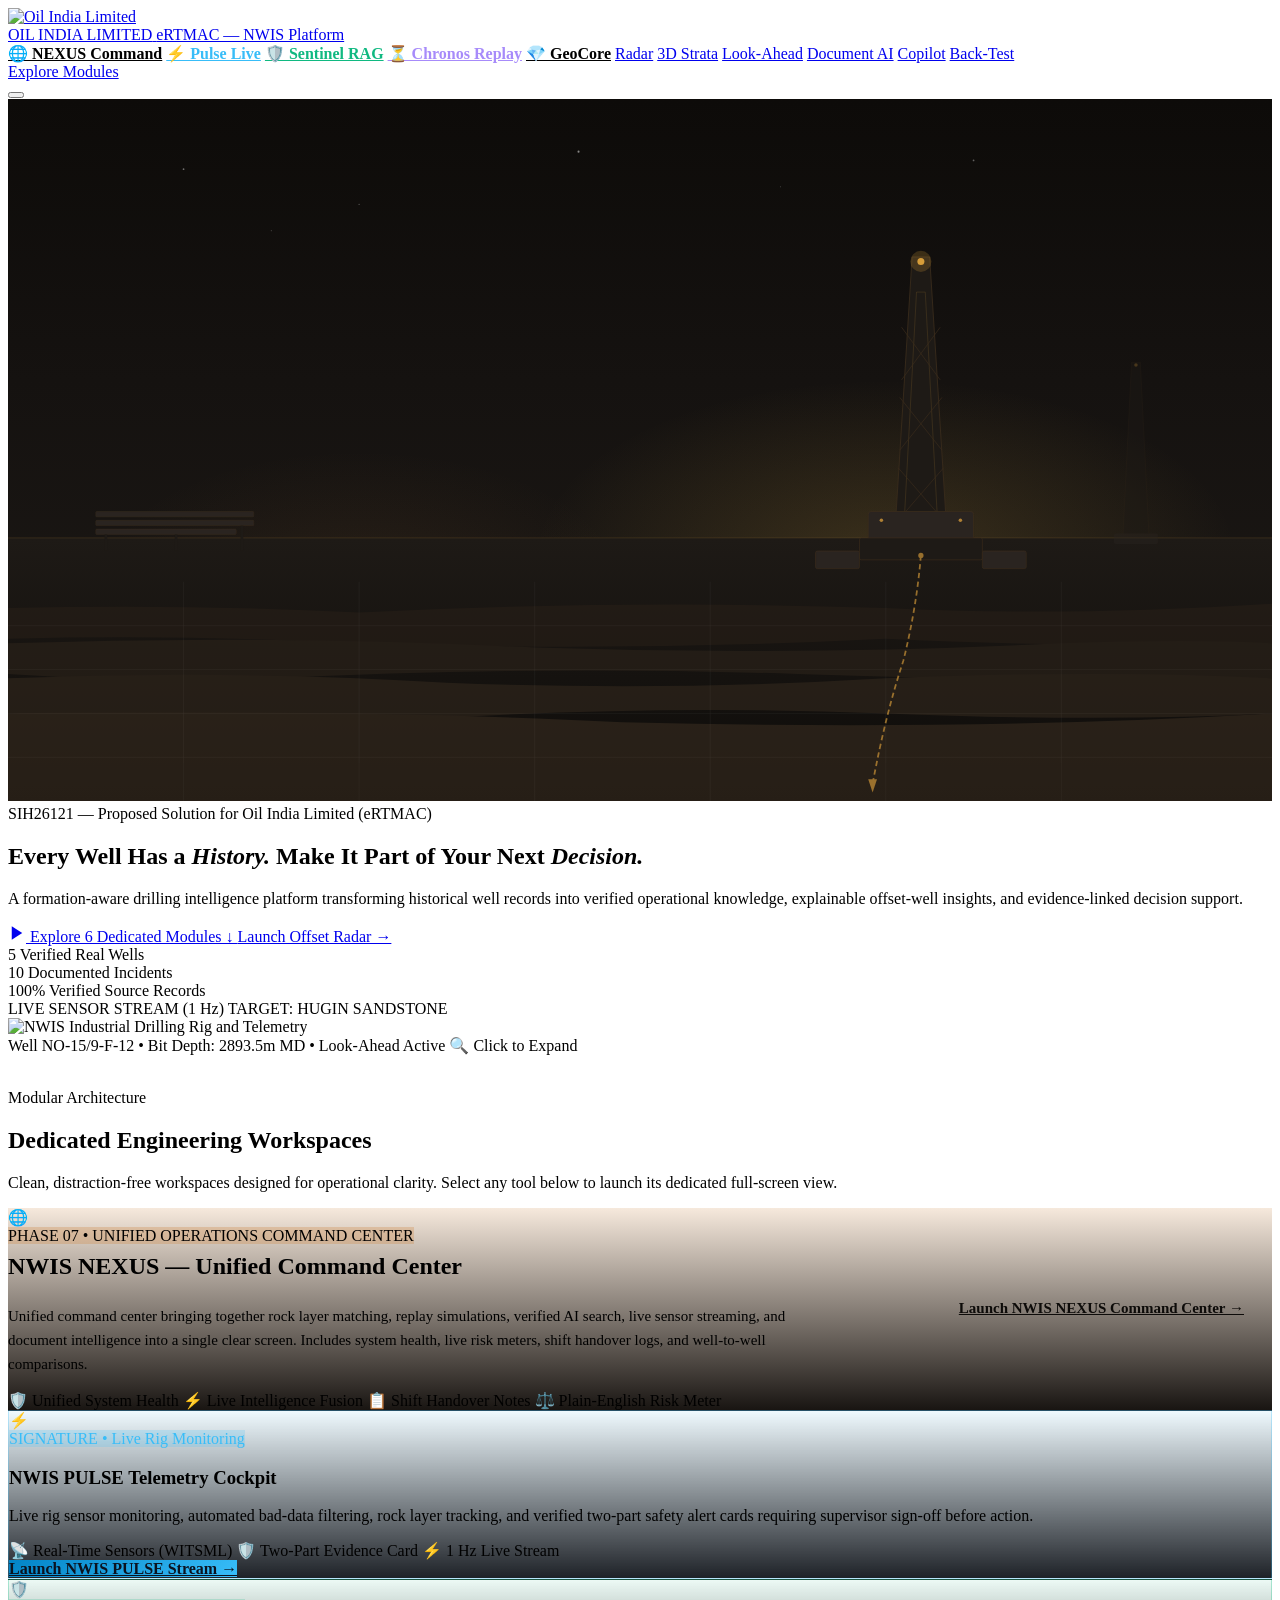
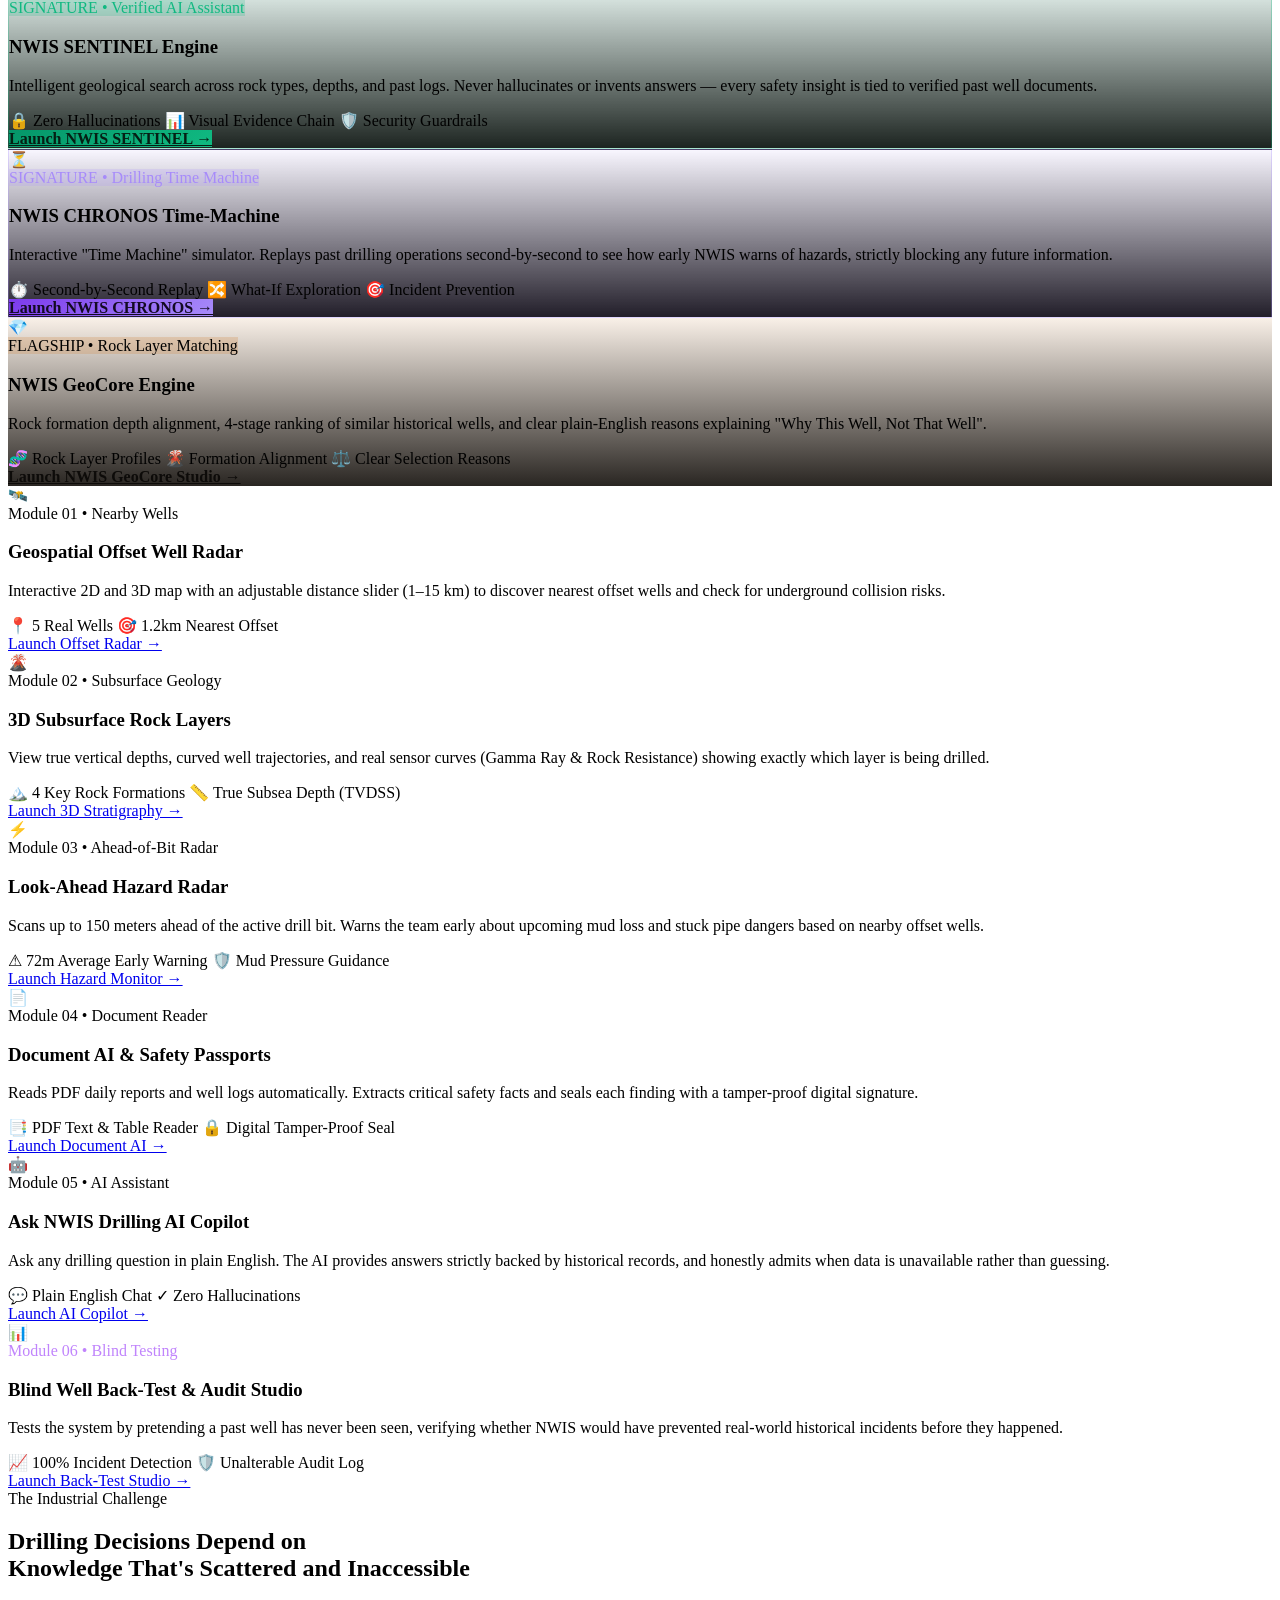
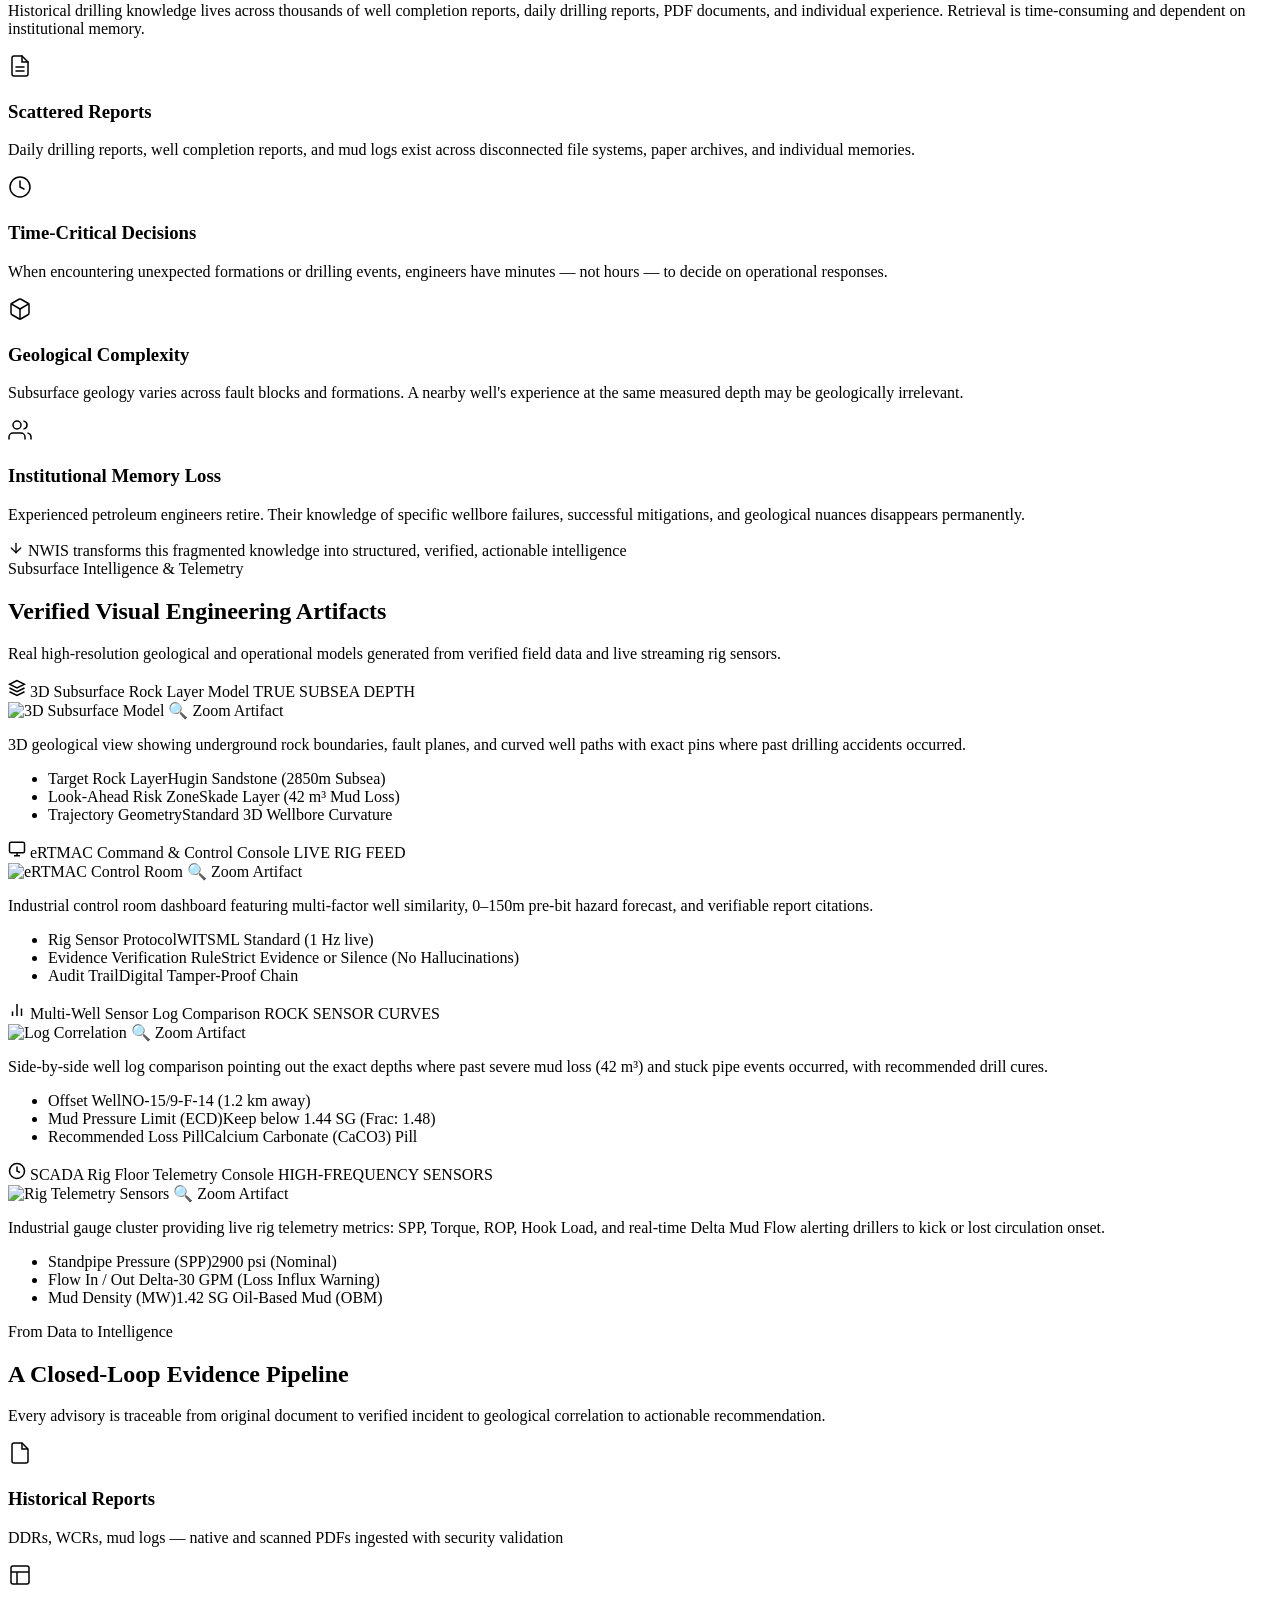
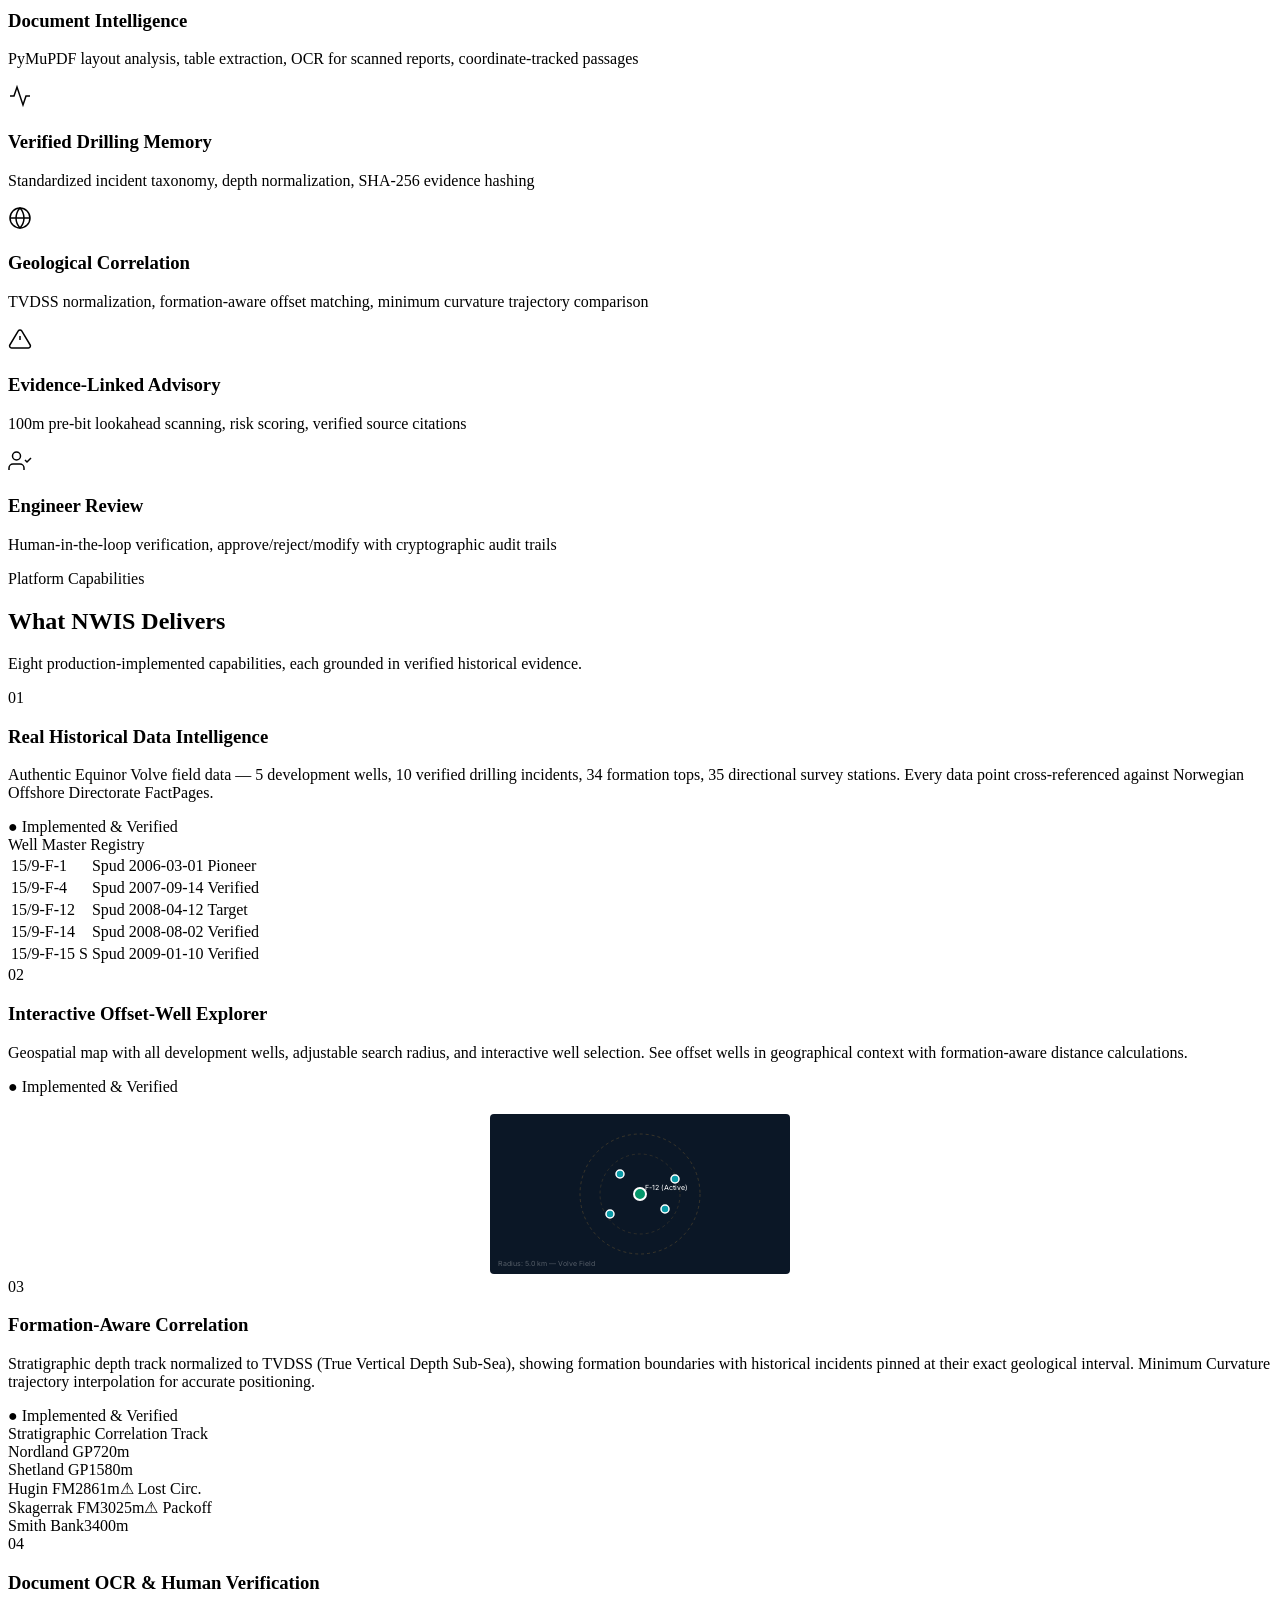
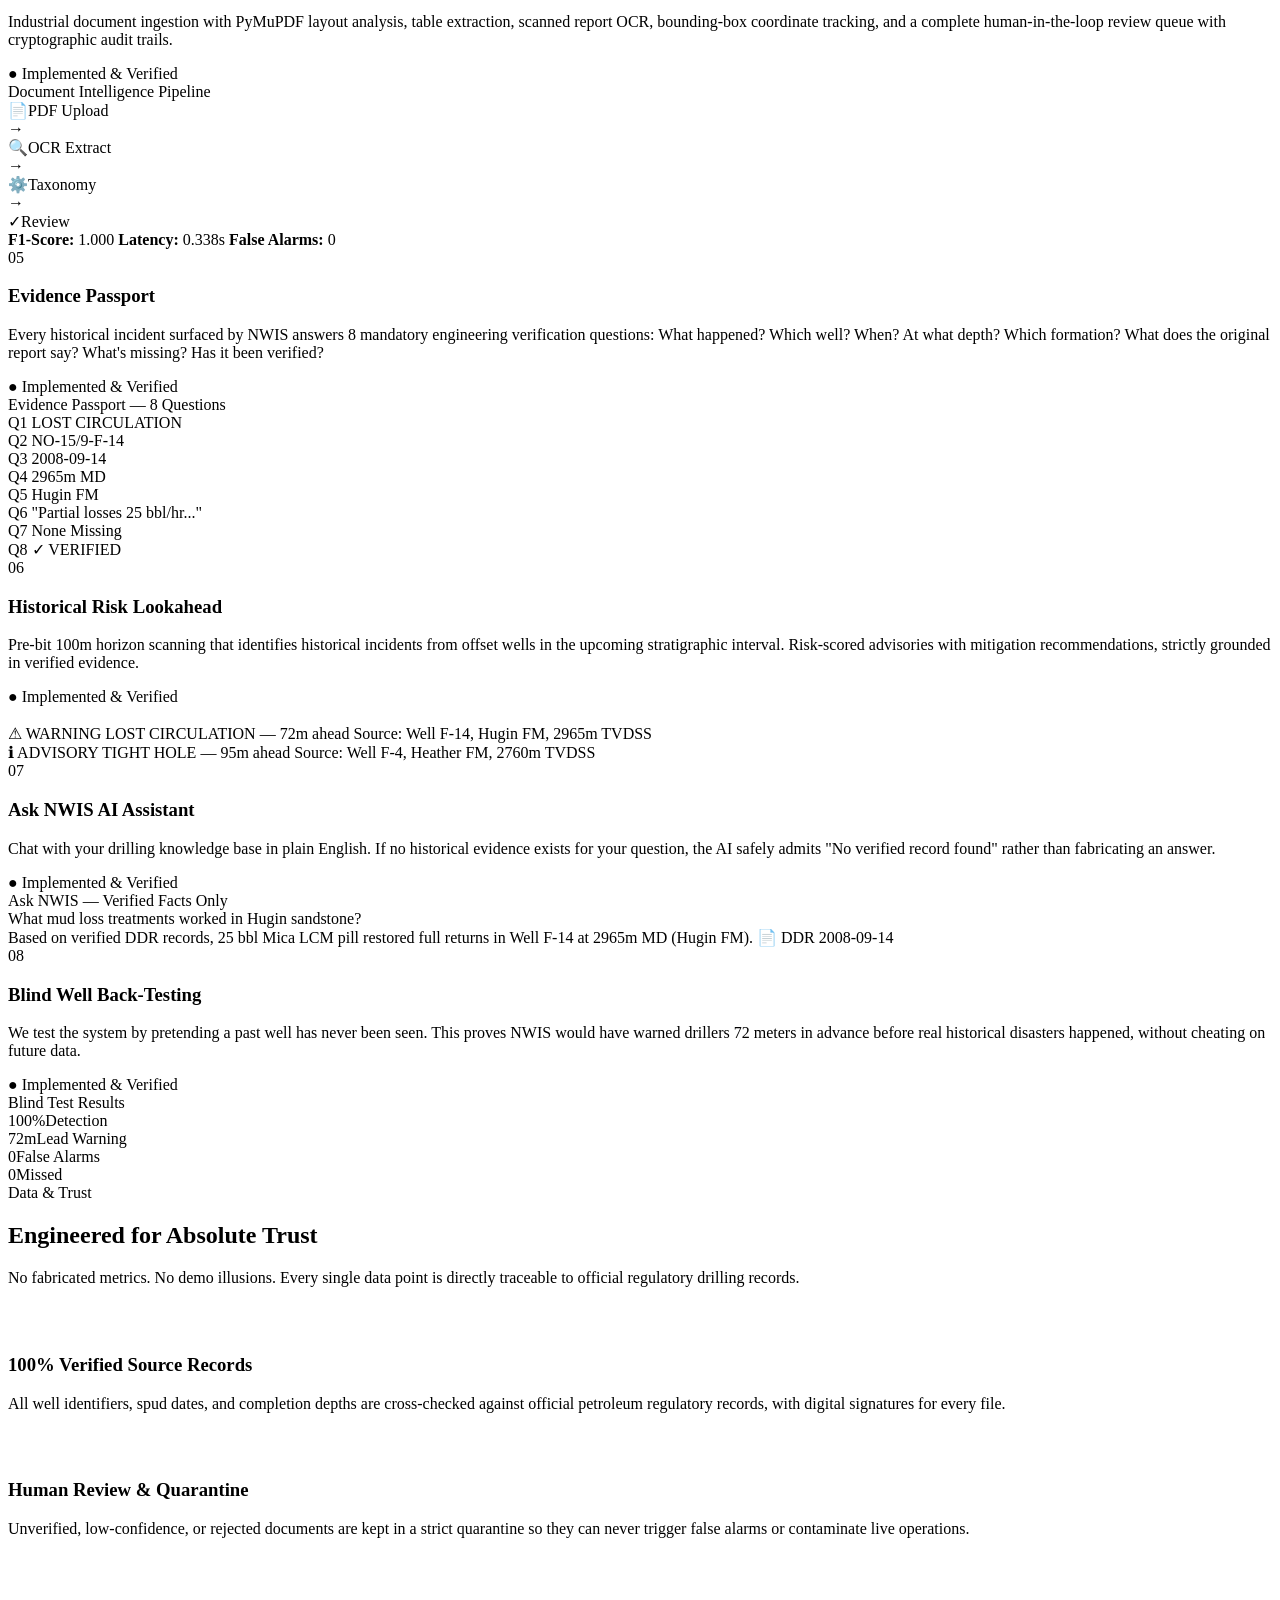
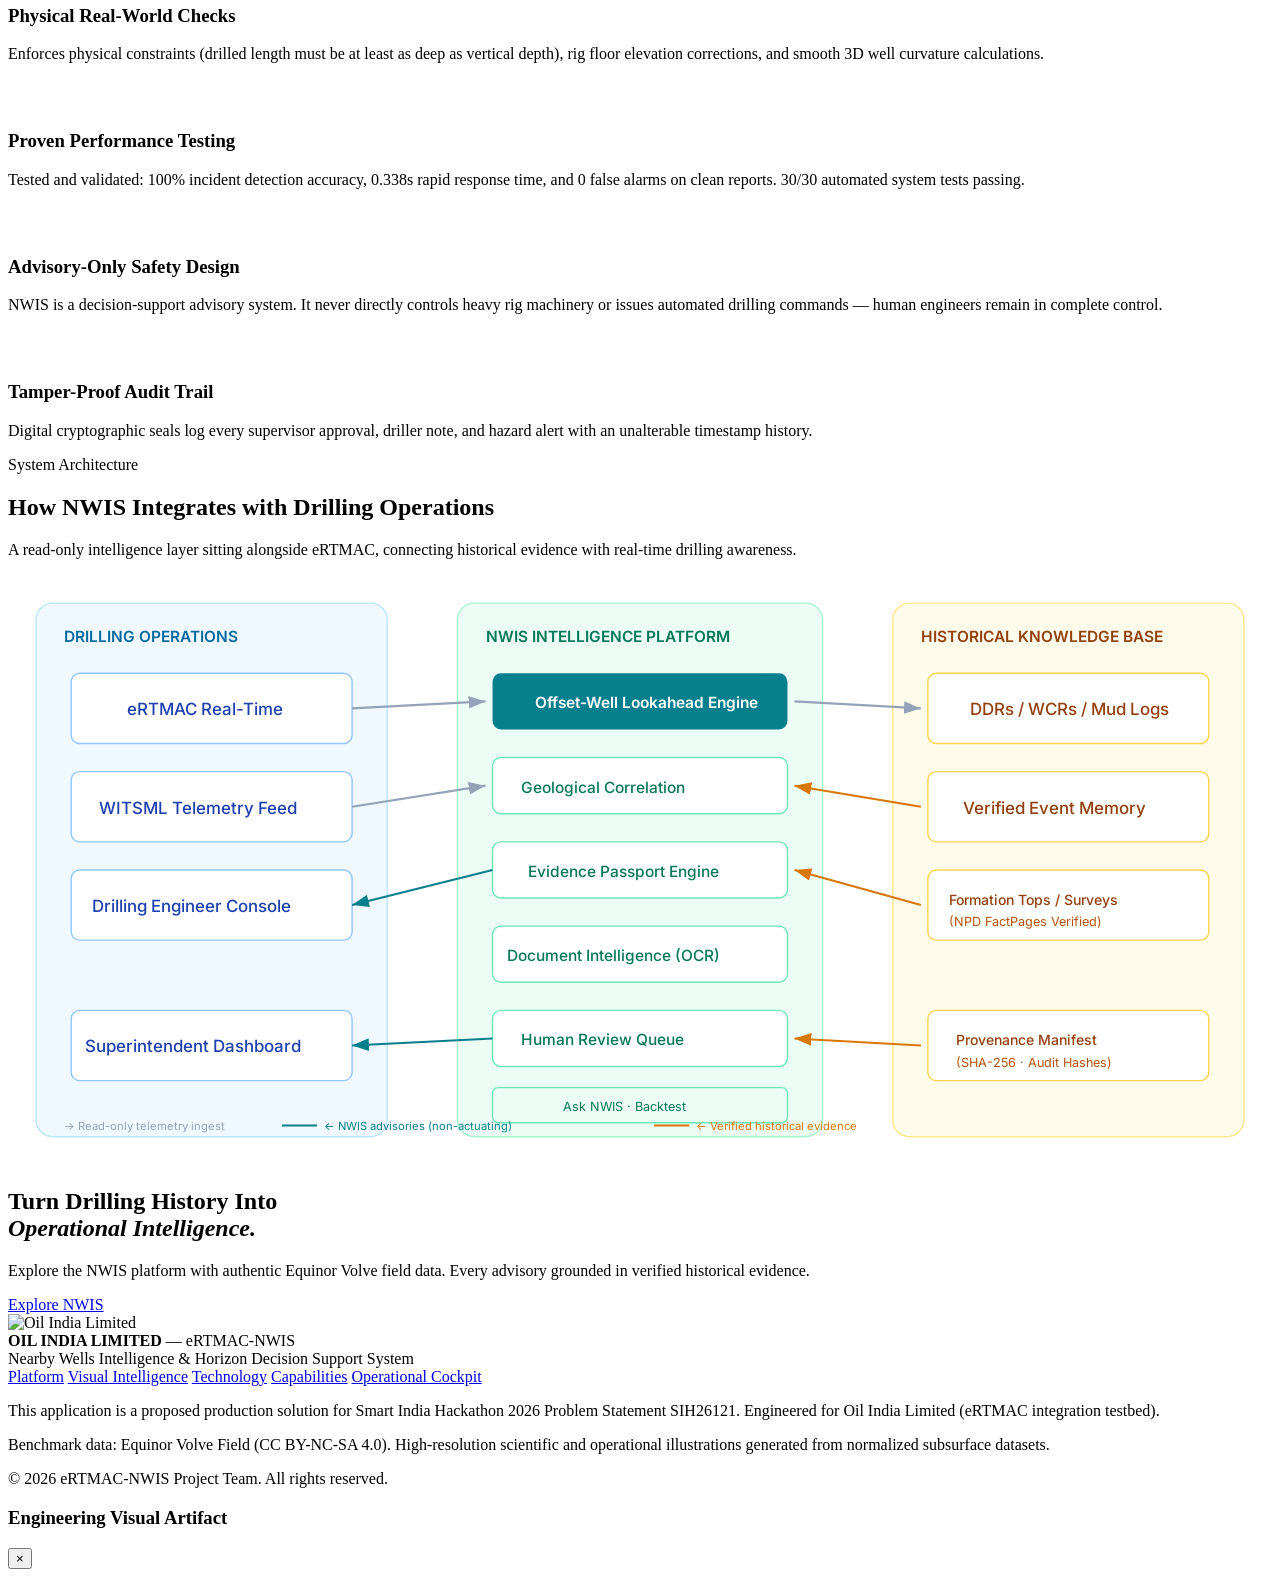
==== commit ebd65039: "UI: Simplify complex jargon and terminology across all pages with clear, plain-English explanations" ====
--- a/frontend/public/index.html
+++ b/frontend/public/index.html
@@ -196,26 +196,26 @@
           <div class="hero-stats">
             <div class="hero-stat">
               <span class="hero-stat-num">5</span>
-              <span class="hero-stat-label">Verified Volve Wells</span>
+              <span class="hero-stat-label">Verified Real Wells</span>
             </div>
             <div class="hero-stat-sep"></div>
             <div class="hero-stat">
               <span class="hero-stat-num">10</span>
-              <span class="hero-stat-label">Historical Incidents</span>
+              <span class="hero-stat-label">Documented Incidents</span>
             </div>
             <div class="hero-stat-sep"></div>
             <div class="hero-stat">
               <span class="hero-stat-num">100%</span>
-              <span class="hero-stat-label">Source Provenance</span>
+              <span class="hero-stat-label">Verified Source Records</span>
             </div>
           </div>
         </div>
 
         <div class="hero-showcase">
-          <div class="hero-image-card" onclick="openImageModal('/assets/images/nwis-hero-rig.png', 'eRTMAC-NWIS Industrial Drilling Operations & Horizon Visualization', 'Cinematic high-resolution rendering of active drilling operations on Well NO-15/9-F-12. Features 3D holographic subsurface well path projections, Skade and Hugin reservoir layers, regional fault line F-03, and pre-bit look-ahead advisory beacon.')">
+          <div class="hero-image-card" onclick="openImageModal('/assets/images/nwis-hero-rig.png', 'eRTMAC-NWIS Industrial Drilling Operations & Horizon Visualization', 'Cinematic high-resolution rendering of active drilling operations on Well NO-15/9-F-12. Features 3D subsurface well path projections, Skade and Hugin reservoir layers, regional fault line F-03, and pre-bit look-ahead advisory beacon.')">
             <div class="hero-image-overlay">
-              <span class="hud-live"><span class="hero-badge-dot"></span> WITSML LIVE STREAM (1 Hz)</span>
-              <span class="hud-tag">TARGET: HUGIN FM</span>
+              <span class="hud-live"><span class="hero-badge-dot"></span> LIVE SENSOR STREAM (1 Hz)</span>
+              <span class="hud-tag">TARGET: HUGIN SANDSTONE</span>
             </div>
             <img src="/assets/images/nwis-hero-rig.png" alt="NWIS Industrial Drilling Rig and Telemetry" loading="eager">
             <div class="hero-image-caption">
@@ -241,7 +241,7 @@
         <span class="section-label">Modular Architecture</span>
         <h2 class="section-title">Dedicated Engineering Workspaces</h2>
         <p class="section-subtitle">
-          Engineered for maximum clarity and zero dashboard clutter. Select any specialized operational module to launch its dedicated, full-screen tool.
+          Clean, distraction-free workspaces designed for operational clarity. Select any tool below to launch its dedicated full-screen view.
         </p>
       </div>
 
@@ -252,15 +252,15 @@
             <div style="max-width:800px;">
               <div class="module-card-icon">🌐</div>
               <span class="module-card-badge" style="background:rgba(205,133,63,0.3); color:var(--copper-bright);">PHASE 07 • UNIFIED OPERATIONS COMMAND CENTER</span>
-              <h3 class="module-card-title" style="font-size:24px; margin-top:8px;">NWIS NEXUS — Decision Command Center</h3>
+              <h3 class="module-card-title" style="font-size:24px; margin-top:8px;">NWIS NEXUS — Unified Command Center</h3>
               <p class="module-card-desc" style="font-size:15px; line-height:1.6;">
-                Unified cross-module intelligence fusion orchestrating GeoCore, Chronos, Sentinel, Pulse, and Document AI into a single operational picture. Features real-time system health aggregation, dynamic risk scoring, shift handover logging, alert timeline, and multi-well comparative benchmarking.
+                Unified command center bringing together rock layer matching, replay simulations, verified AI search, live sensor streaming, and document intelligence into a single clear screen. Includes system health, live risk meters, shift handover logs, and well-to-well comparisons.
               </p>
               <div class="module-card-meta">
                 <span class="module-meta-item">🛡️ Unified System Health</span>
-                <span class="module-meta-item">⚡ Live Fusion Matrix</span>
-                <span class="module-meta-item">📋 Shift Handover Audit</span>
-                <span class="module-meta-item">⚖️ Explainable Risk Scoring</span>
+                <span class="module-meta-item">⚡ Live Intelligence Fusion</span>
+                <span class="module-meta-item">📋 Shift Handover Notes</span>
+                <span class="module-meta-item">⚖️ Plain-English Risk Meter</span>
               </div>
             </div>
             <div style="display:flex; flex-direction:column; gap:10px; align-self:center;">
@@ -273,14 +273,14 @@
         <div class="module-card" style="border:1px solid rgba(56,189,248,0.3); background:linear-gradient(180deg, rgba(56,189,248,0.08) 0%, rgba(18,22,28,0.95) 100%);">
           <div>
             <div class="module-card-icon">⚡</div>
-            <span class="module-card-badge" style="background:rgba(56,189,248,0.2); color:#38BDF8;">PHASE 06 • Standards Telemetry</span>
-            <h3 class="module-card-title">NWIS PULSE Telemetry Stream</h3>
+            <span class="module-card-badge" style="background:rgba(56,189,248,0.2); color:#38BDF8;">SIGNATURE • Live Rig Monitoring</span>
+            <h3 class="module-card-title">NWIS PULSE Telemetry Cockpit</h3>
             <p class="module-card-desc">
-              WITSML 1.4.1.1, WITSML 2.1 JSON, and ETP 1.2 WebSocket real-time telemetry ingestion with data quality quarantine, formation-aware boundary look-ahead, and human-in-the-loop advisories.
+              Live rig sensor monitoring, automated bad-data filtering, rock layer tracking, and verified two-part safety alert cards requiring supervisor sign-off before action.
             </p>
             <div class="module-card-meta">
-              <span class="module-meta-item">📡 Multi-Standard Ingestion</span>
-              <span class="module-meta-item">🛡️ DQ Quarantine Gate</span>
+              <span class="module-meta-item">📡 Real-Time Sensors (WITSML)</span>
+              <span class="module-meta-item">🛡️ Two-Part Evidence Card</span>
               <span class="module-meta-item">⚡ 1 Hz Live Stream</span>
             </div>
           </div>
@@ -291,15 +291,15 @@
         <div class="module-card" style="border:1px solid rgba(16,185,129,0.3); background:linear-gradient(180deg, rgba(16,185,129,0.08) 0%, rgba(16,24,20,0.95) 100%);">
           <div>
             <div class="module-card-icon">🛡️</div>
-            <span class="module-card-badge" style="background:rgba(16,185,129,0.2); color:#10B981;">PHASE 05 • Evidence Grounding</span>
+            <span class="module-card-badge" style="background:rgba(16,185,129,0.2); color:#10B981;">SIGNATURE • Verified AI Assistant</span>
             <h3 class="module-card-title">NWIS SENTINEL Engine</h3>
             <p class="module-card-desc">
-              Multi-source hybrid RAG retrieval with Strict Evidence-or-Silence enforcement, prompt injection defense, bidirectional citation graph, and hallucination elimination for mission-critical operations.
+              Intelligent geological search across rock types, depths, and past logs. Never hallucinates or invents answers — every safety insight is tied to verified past well documents.
             </p>
             <div class="module-card-meta">
-              <span class="module-meta-item">🔒 Evidence-or-Silence</span>
-              <span class="module-meta-item">📊 Citation Graph</span>
-              <span class="module-meta-item">🛡️ Injection Defense</span>
+              <span class="module-meta-item">🔒 Zero Hallucinations</span>
+              <span class="module-meta-item">📊 Visual Evidence Chain</span>
+              <span class="module-meta-item">🛡️ Security Guardrails</span>
             </div>
           </div>
           <a href="/sentinel.html" class="module-btn" style="background:linear-gradient(135deg, #059669, #10B981); color:#051F14; font-weight:700;">Launch NWIS SENTINEL →</a>
@@ -309,15 +309,15 @@
         <div class="module-card" style="border:1px solid rgba(167,139,250,0.3); background:linear-gradient(180deg, rgba(167,139,250,0.08) 0%, rgba(22,18,30,0.95) 100%);">
           <div>
             <div class="module-card-icon">⏳</div>
-            <span class="module-card-badge" style="background:rgba(167,139,250,0.2); color:#A78BFA;">PHASE 04 • Historical Simulator</span>
+            <span class="module-card-badge" style="background:rgba(167,139,250,0.2); color:#A78BFA;">SIGNATURE • Drilling Time Machine</span>
             <h3 class="module-card-title">NWIS CHRONOS Time-Machine</h3>
             <p class="module-card-desc">
-              Temporal firewall-enforced time-machine replay, pre-spud what-if branch simulation, deterministic state machines, and counterfactual mitigation validation against verified Volve field incidents.
+              Interactive "Time Machine" simulator. Replays past drilling operations second-by-second to see how early NWIS warns of hazards, strictly blocking any future information.
             </p>
             <div class="module-card-meta">
-              <span class="module-meta-item">⏱️ Temporal Firewall</span>
-              <span class="module-meta-item">🔀 What-If Branching</span>
-              <span class="module-meta-item">🎯 Incident Replay</span>
+              <span class="module-meta-item">⏱️ Second-by-Second Replay</span>
+              <span class="module-meta-item">🔀 What-If Exploration</span>
+              <span class="module-meta-item">🎯 Incident Prevention</span>
             </div>
           </div>
           <a href="/chronos.html" class="module-btn" style="background:linear-gradient(135deg, #7C3AED, #A78BFA); color:#130A24; font-weight:700;">Launch NWIS CHRONOS →</a>
@@ -327,15 +327,15 @@
         <div class="module-card amber" style="border:2px solid var(--copper-primary); background:linear-gradient(180deg, rgba(205,133,63,0.12) 0%, rgba(30,26,22,0.95) 100%);">
           <div>
             <div class="module-card-icon">💎</div>
-            <span class="module-card-badge" style="background:rgba(205,133,63,0.25); color:var(--copper-bright);">FLAGSHIP • Geological Intelligence</span>
+            <span class="module-card-badge" style="background:rgba(205,133,63,0.25); color:var(--copper-bright);">FLAGSHIP • Rock Layer Matching</span>
             <h3 class="module-card-title">NWIS GeoCore Engine</h3>
             <p class="module-card-desc">
-              Formation-aware depth correlation, 4-stage explainable analogue ranking, "Why This Well, Not That Well" comparative analysis, and structured geological fingerprints.
+              Rock formation depth alignment, 4-stage ranking of similar historical wells, and clear plain-English reasons explaining "Why This Well, Not That Well".
             </p>
             <div class="module-card-meta">
-              <span class="module-meta-item">🧬 Geological Fingerprints</span>
-              <span class="module-meta-item">🌋 Horizon Correlation</span>
-              <span class="module-meta-item">⚖️ Explainable Analogue Selection</span>
+              <span class="module-meta-item">🧬 Rock Layer Profiles</span>
+              <span class="module-meta-item">🌋 Formation Alignment</span>
+              <span class="module-meta-item">⚖️ Clear Selection Reasons</span>
             </div>
           </div>
           <a href="/geocore.html" class="module-btn" style="background:linear-gradient(135deg, var(--copper-primary), var(--gold-accent)); color:#0D0B09; font-weight:700;">Launch NWIS GeoCore Studio →</a>
@@ -345,14 +345,14 @@
         <div class="module-card">
           <div>
             <div class="module-card-icon">🛰️</div>
-            <span class="module-card-badge">Module 01 • Geospatial</span>
+            <span class="module-card-badge">Module 01 • Nearby Wells</span>
             <h3 class="module-card-title">Geospatial Offset Well Radar</h3>
             <p class="module-card-desc">
-              Interactive 2D/3D map with adjustable proximity radius (1–15 km), spatial collision detection, and distance-weighted analogue ranking across the Volve field.
+              Interactive 2D and 3D map with an adjustable distance slider (1–15 km) to discover nearest offset wells and check for underground collision risks.
             </p>
             <div class="module-card-meta">
-              <span class="module-meta-item">📍 5 Development Wells</span>
-              <span class="module-meta-item">🎯 1.2km Nearest Analogue</span>
+              <span class="module-meta-item">📍 5 Real Wells</span>
+              <span class="module-meta-item">🎯 1.2km Nearest Offset</span>
             </div>
           </div>
           <a href="/radar.html" class="module-btn">Launch Offset Radar →</a>
@@ -362,14 +362,14 @@
         <div class="module-card amber">
           <div>
             <div class="module-card-icon">🌋</div>
-            <span class="module-card-badge">Module 02 • Geological</span>
-            <h3 class="module-card-title">3D Stratigraphy & Horizons</h3>
+            <span class="module-card-badge">Module 02 • Subsurface Geology</span>
+            <h3 class="module-card-title">3D Subsurface Rock Layers</h3>
             <p class="module-card-desc">
-              TVDSS-normalized formation horizons, Minimum Curvature wellbore trajectories, and petrophysical wireline log correlation (GR / Resistivity).
+              View true vertical depths, curved well trajectories, and real sensor curves (Gamma Ray & Rock Resistance) showing exactly which layer is being drilled.
             </p>
             <div class="module-card-meta">
-              <span class="module-meta-item">🏔️ 4 Formations</span>
-              <span class="module-meta-item">📏 TVDSS Normalized</span>
+              <span class="module-meta-item">🏔️ 4 Key Rock Formations</span>
+              <span class="module-meta-item">📏 True Subsea Depth (TVDSS)</span>
             </div>
           </div>
           <a href="/stratigraphy.html" class="module-btn">Launch 3D Stratigraphy →</a>
@@ -379,14 +379,14 @@
         <div class="module-card red">
           <div>
             <div class="module-card-icon">⚡</div>
-            <span class="module-card-badge" style="color:var(--red-hazard);">Module 03 • Surveillance</span>
-            <h3 class="module-card-title">Pre-Bit Hazard Horizon Monitor</h3>
+            <span class="module-card-badge" style="color:var(--red-hazard);">Module 03 • Ahead-of-Bit Radar</span>
+            <h3 class="module-card-title">Look-Ahead Hazard Radar</h3>
             <p class="module-card-desc">
-              Surveillance window scanning 0 to +150m ahead of bit. Surfaces verified mud loss and stuck pipe incidents with closed-loop driller feedback.
+              Scans up to 150 meters ahead of the active drill bit. Warns the team early about upcoming mud loss and stuck pipe dangers based on nearby offset wells.
             </p>
             <div class="module-card-meta">
-              <span class="module-meta-item">⚠ 72m Warning Lead</span>
-              <span class="module-meta-item">🛡️ ECD Mitigation</span>
+              <span class="module-meta-item">⚠ 72m Average Early Warning</span>
+              <span class="module-meta-item">🛡️ Mud Pressure Guidance</span>
             </div>
           </div>
           <a href="/lookahead.html" class="module-btn">Launch Hazard Monitor →</a>
@@ -396,14 +396,14 @@
         <div class="module-card">
           <div>
             <div class="module-card-icon">📄</div>
-            <span class="module-card-badge">Module 04 • Document AI</span>
-            <h3 class="module-card-title">Document AI & Evidence Passports</h3>
+            <span class="module-card-badge">Module 04 • Document Reader</span>
+            <h3 class="module-card-title">Document AI & Safety Passports</h3>
             <p class="module-card-desc">
-              Native and scanned PDF ingestion (DDRs/WCRs), PyMuPDF OCR layout extraction, and 8-question Evidence Passports with SHA-256 signatures.
+              Reads PDF daily reports and well logs automatically. Extracts critical safety facts and seals each finding with a tamper-proof digital signature.
             </p>
             <div class="module-card-meta">
-              <span class="module-meta-item">📑 PDF Ingestion</span>
-              <span class="module-meta-item">🔒 SHA-256 Provenance</span>
+              <span class="module-meta-item">📑 PDF Text & Table Reader</span>
+              <span class="module-meta-item">🔒 Digital Tamper-Proof Seal</span>
             </div>
           </div>
           <a href="/documents.html" class="module-btn">Launch Document AI →</a>
@@ -413,14 +413,14 @@
         <div class="module-card green">
           <div>
             <div class="module-card-icon">🤖</div>
-            <span class="module-card-badge" style="color:var(--green-safe);">Module 05 • Assistant</span>
+            <span class="module-card-badge" style="color:var(--green-safe);">Module 05 • AI Assistant</span>
             <h3 class="module-card-title">Ask NWIS Drilling AI Copilot</h3>
             <p class="module-card-desc">
-              Natural language drilling assistant strictly grounded in verified historical records. Features zero-hallucination guardrails and explicit abstention.
+              Ask any drilling question in plain English. The AI provides answers strictly backed by historical records, and honestly admits when data is unavailable rather than guessing.
             </p>
             <div class="module-card-meta">
-              <span class="module-meta-item">💬 Natural Language</span>
-              <span class="module-meta-item">✓ Zero Hallucination</span>
+              <span class="module-meta-item">💬 Plain English Chat</span>
+              <span class="module-meta-item">✓ Zero Hallucinations</span>
             </div>
           </div>
           <a href="/copilot.html" class="module-btn">Launch AI Copilot →</a>
@@ -430,14 +430,14 @@
         <div class="module-card purple">
           <div>
             <div class="module-card-icon">📊</div>
-            <span class="module-card-badge" style="color:#C084FC;">Module 06 • Governance</span>
-            <h3 class="module-card-title">LOWO Back-Testing & Audit Studio</h3>
+            <span class="module-card-badge" style="color:#C084FC;">Module 06 • Blind Testing</span>
+            <h3 class="module-card-title">Blind Well Back-Test & Audit Studio</h3>
             <p class="module-card-desc">
-              Leave-One-Well-Out mathematical back-testing evaluating warning recall and lead distance, coupled with an immutable audit hash chain.
+              Tests the system by pretending a past well has never been seen, verifying whether NWIS would have prevented real-world historical incidents before they happened.
             </p>
             <div class="module-card-meta">
-              <span class="module-meta-item">📈 100% Recall</span>
-              <span class="module-meta-item">🛡️ Audit Hash Chain</span>
+              <span class="module-meta-item">📈 100% Incident Detection</span>
+              <span class="module-meta-item">🛡️ Unalterable Audit Log</span>
             </div>
           </div>
           <a href="/backtest.html" class="module-btn">Launch Back-Test Studio →</a>
@@ -505,28 +505,28 @@
     <div class="container">
       <span class="section-label">Subsurface Intelligence & Telemetry</span>
       <h2 class="section-title">Verified Visual Engineering Artifacts</h2>
-      <p class="section-subtitle">Real high-resolution geological and operational models generated from normalized Volve field benchmarks and WITSML real-time streaming telemetry.</p>
+      <p class="section-subtitle">Real high-resolution geological and operational models generated from verified field data and live streaming rig sensors.</p>
 
       <div class="intel-grid">
         <!-- Visual 1: 3D Strata Subsurface -->
-        <div class="intel-card" onclick="openImageModal('/assets/images/subsurface-strata-3d.png', '3D Stratigraphic Subsurface Model & Offset Well Trajectories', 'High-definition 3D geological block diagram showing Nordland Shale, Utsira Sand, Skade Formation, and Hugin Sandstone reservoir. Illustrates active well trajectory (NO-15/9-F-12) approaching target alongside offset wells NO-15/9-F-14 (94% match, severe mud loss incident at Skade) and NO-15/9-F-15S (stuck pipe event in Draupne).')">
+        <div class="intel-card" onclick="openImageModal('/assets/images/subsurface-strata-3d.png', '3D Subsurface Rock Layer Model & Offset Well Trajectories', 'High-definition 3D geological block diagram showing Nordland Shale, Utsira Sand, Skade Formation, and Hugin Sandstone reservoir. Illustrates active well trajectory (NO-15/9-F-12) approaching target alongside offset wells NO-15/9-F-14 (94% match, severe mud loss incident at Skade) and NO-15/9-F-15S (stuck pipe event in Draupne).')">
           <div class="intel-card-header">
             <span class="intel-card-title">
               <svg width="18" height="18" viewBox="0 0 24 24" fill="none" stroke="currentColor" stroke-width="2"><polygon points="12 2 2 7 12 12 22 7 12 2"/><polyline points="2 17 12 22 22 17"/><polyline points="2 12 12 17 22 12"/></svg>
-              3D Stratigraphic Subsurface Model
+              3D Subsurface Rock Layer Model
             </span>
-            <span class="intel-card-badge">TVDSS NORMALIZED</span>
+            <span class="intel-card-badge">TRUE SUBSEA DEPTH</span>
           </div>
           <div class="intel-media">
             <img src="/assets/images/subsurface-strata-3d.png" alt="3D Subsurface Model" loading="lazy">
             <span class="intel-media-zoom">🔍 Zoom Artifact</span>
           </div>
           <div class="intel-card-body">
-            <p class="intel-card-desc">3D multi-formation geosteering model correlating formation top horizons, fault planes, and offset well trajectories with pinned historical incident locations.</p>
+            <p class="intel-card-desc">3D geological view showing underground rock boundaries, fault planes, and curved well paths with exact pins where past drilling accidents occurred.</p>
             <ul class="intel-meta-list">
-              <li><span class="intel-meta-label">Primary Target Formation</span><span class="intel-meta-val">Hugin Sandstone (2850m TVDSS)</span></li>
-              <li><span class="intel-meta-label">Pre-Bit Risk Zone</span><span class="intel-meta-val" style="color:var(--amber-accent)">Skade FM (42 m³ Mud Loss)</span></li>
-              <li><span class="intel-meta-label">Mathematical Method</span><span class="intel-meta-val">Minimum Curvature Interpolation</span></li>
+              <li><span class="intel-meta-label">Target Rock Layer</span><span class="intel-meta-val">Hugin Sandstone (2850m Subsea)</span></li>
+              <li><span class="intel-meta-label">Look-Ahead Risk Zone</span><span class="intel-meta-val" style="color:var(--amber-accent)">Skade Layer (42 m³ Mud Loss)</span></li>
+              <li><span class="intel-meta-label">Trajectory Geometry</span><span class="intel-meta-val">Standard 3D Wellbore Curvature</span></li>
             </ul>
           </div>
         </div>
@@ -538,41 +538,41 @@
               <svg width="18" height="18" viewBox="0 0 24 24" fill="none" stroke="currentColor" stroke-width="2"><rect x="2" y="3" width="20" height="14" rx="2"/><line x1="8" y1="21" x2="16" y2="21"/><line x1="12" y1="17" x2="12" y2="21"/></svg>
               eRTMAC Command & Control Console
             </span>
-            <span class="intel-card-badge green">LIVE RTOC FEED</span>
+            <span class="intel-card-badge green">LIVE RIG FEED</span>
           </div>
           <div class="intel-media">
             <img src="/assets/images/ertmac-control-room.png" alt="eRTMAC Control Room" loading="lazy">
             <span class="intel-media-zoom">🔍 Zoom Artifact</span>
           </div>
           <div class="intel-card-body">
-            <p class="intel-card-desc">Production-grade industrial command center featuring multi-criteria radar, 0–150m pre-bit hazard forecast, and cryptographically verified evidence citations.</p>
+            <p class="intel-card-desc">Industrial control room dashboard featuring multi-factor well similarity, 0–150m pre-bit hazard forecast, and verifiable report citations.</p>
             <ul class="intel-meta-list">
-              <li><span class="intel-meta-label">WITSML Telemetry Protocol</span><span class="intel-meta-val">WITSML v1.4.1.1 (1 Hz)</span></li>
-              <li><span class="intel-meta-label">Evidence Verification Rule</span><span class="intel-meta-val" style="color:var(--green-safe)">Strict Evidence or Silence</span></li>
-              <li><span class="intel-meta-label">Audit Hash Provenance</span><span class="intel-meta-val">SHA-256 Cryptographic Chain</span></li>
+              <li><span class="intel-meta-label">Rig Sensor Protocol</span><span class="intel-meta-val">WITSML Standard (1 Hz live)</span></li>
+              <li><span class="intel-meta-label">Evidence Verification Rule</span><span class="intel-meta-val" style="color:var(--green-safe)">Strict Evidence or Silence (No Hallucinations)</span></li>
+              <li><span class="intel-meta-label">Audit Trail</span><span class="intel-meta-val">Digital Tamper-Proof Chain</span></li>
             </ul>
           </div>
         </div>
 
         <!-- Visual 3: Offset Well Log Correlation -->
-        <div class="intel-card" onclick="openImageModal('/assets/images/offset-well-correlation.png', 'Petrophysical Log Correlation & Offset Event Benchmarking', 'Multi-well correlation panel comparing Gamma Ray, Resistivity, and Sonic log curves between Active Well NO-15/9-F-12 and historical offsets NO-15/9-F-14 and NO-15/9-F-15S, with engineering mitigation protocol matrix.')">
+        <div class="intel-card" onclick="openImageModal('/assets/images/offset-well-correlation.png', 'Well Log Comparison & Offset Event Benchmarking', 'Multi-well correlation panel comparing Gamma Ray, Resistivity, and Sonic log curves between Active Well NO-15/9-F-12 and historical offsets NO-15/9-F-14 and NO-15/9-F-15S, with engineering mitigation protocol matrix.')">
           <div class="intel-card-header">
             <span class="intel-card-title">
               <svg width="18" height="18" viewBox="0 0 24 24" fill="none" stroke="currentColor" stroke-width="2"><line x1="18" y1="20" x2="18" y2="10"/><line x1="12" y1="20" x2="12" y2="4"/><line x1="6" y1="20" x2="6" y2="14"/></svg>
-              Multi-Well Log Correlation Panel
+              Multi-Well Sensor Log Comparison
             </span>
-            <span class="intel-card-badge amber">PETROPHYSICAL BENCHMARK</span>
+            <span class="intel-card-badge amber">ROCK SENSOR CURVES</span>
           </div>
           <div class="intel-media">
             <img src="/assets/images/offset-well-correlation.png" alt="Log Correlation" loading="lazy">
             <span class="intel-media-zoom">🔍 Zoom Artifact</span>
           </div>
           <div class="intel-card-body">
-            <p class="intel-card-desc">Comparative petrophysical log tracks highlighting the exact depth intervals where past severe mud loss (42 m³) and stuck pipe events occurred, paired with predictive mitigation protocols.</p>
+            <p class="intel-card-desc">Side-by-side well log comparison pointing out the exact depths where past severe mud loss (42 m³) and stuck pipe events occurred, with recommended drill cures.</p>
             <ul class="intel-meta-list">
-              <li><span class="intel-meta-label">Offset Well Correlation</span><span class="intel-meta-val">NO-15/9-F-14 (1.2 km away)</span></li>
-              <li><span class="intel-meta-label">Critical ECD Constraint</span><span class="intel-meta-val" style="color:var(--amber-accent)">Limit ECD to 1.44 SG (Frac: 1.48)</span></li>
-              <li><span class="intel-meta-label">LCM Remediation Protocol</span><span class="intel-meta-val">30 ppb Coarse/Medium CaCO3 Pill</span></li>
+              <li><span class="intel-meta-label">Offset Well</span><span class="intel-meta-val">NO-15/9-F-14 (1.2 km away)</span></li>
+              <li><span class="intel-meta-label">Mud Pressure Limit (ECD)</span><span class="intel-meta-val" style="color:var(--amber-accent)">Keep below 1.44 SG (Frac: 1.48)</span></li>
+              <li><span class="intel-meta-label">Recommended Loss Pill</span><span class="intel-meta-val">Calcium Carbonate (CaCO3) Pill</span></li>
             </ul>
           </div>
         </div>
@@ -878,8 +878,8 @@
         <div class="capability-row">
           <div class="capability-text">
             <div class="capability-number">07</div>
-            <h3>Ask NWIS</h3>
-            <p>Natural-language query interface grounded in verified historical drilling records. If no offset evidence exists, the system explicitly abstains rather than generating fabricated responses.</p>
+            <h3>Ask NWIS AI Assistant</h3>
+            <p>Chat with your drilling knowledge base in plain English. If no historical evidence exists for your question, the AI safely admits "No verified record found" rather than fabricating an answer.</p>
             <span class="nwis-badge nwis-badge-verified">● Implemented & Verified</span>
           </div>
           <div class="capability-visual">
@@ -888,7 +888,7 @@
                 <span class="preview-card-dot dot-green"></span>
                 <span class="preview-card-dot dot-amber"></span>
                 <span class="preview-card-dot dot-red"></span>
-                <span class="preview-card-title">Ask NWIS — Evidence-Grounded</span>
+                <span class="preview-card-title">Ask NWIS — Verified Facts Only</span>
               </div>
               <div class="preview-card-body">
                 <div class="chat-preview">
@@ -903,8 +903,8 @@
         <div class="capability-row reverse">
           <div class="capability-text">
             <div class="capability-number">08</div>
-            <h3>Historical Replay & Back-Testing</h3>
-            <p>Leave-One-Well-Out (LOWO) chronological back-testing. Validates that the system would have provided useful warnings before real incidents occurred, using only data that was historically available.</p>
+            <h3>Blind Well Back-Testing</h3>
+            <p>We test the system by pretending a past well has never been seen. This proves NWIS would have warned drillers 72 meters in advance before real historical disasters happened, without cheating on future data.</p>
             <span class="nwis-badge nwis-badge-verified">● Implemented & Verified</span>
           </div>
           <div class="capability-visual">
@@ -913,13 +913,13 @@
                 <span class="preview-card-dot dot-green"></span>
                 <span class="preview-card-dot dot-amber"></span>
                 <span class="preview-card-dot dot-red"></span>
-                <span class="preview-card-title">LOWO Back-Test Results</span>
+                <span class="preview-card-title">Blind Test Results</span>
               </div>
               <div class="preview-card-body">
                 <div class="backtest-preview-grid">
-                  <div class="bt-metric"><span class="bt-val">100%</span><span class="bt-label">Recall</span></div>
-                  <div class="bt-metric"><span class="bt-val">72m</span><span class="bt-label">Avg Lead</span></div>
-                  <div class="bt-metric"><span class="bt-val">0</span><span class="bt-label">False +</span></div>
+                  <div class="bt-metric"><span class="bt-val">100%</span><span class="bt-label">Detection</span></div>
+                  <div class="bt-metric"><span class="bt-val">72m</span><span class="bt-label">Lead Warning</span></div>
+                  <div class="bt-metric"><span class="bt-val">0</span><span class="bt-label">False Alarms</span></div>
                   <div class="bt-metric"><span class="bt-val">0</span><span class="bt-label">Missed</span></div>
                 </div>
               </div>
@@ -934,51 +934,50 @@
   <section class="section-trust" id="trust">
     <div class="container">
       <span class="section-label">Data & Trust</span>
-      <h2 class="section-title">Engineered for Verifiability</h2>
-      <p class="section-subtitle">No fabricated metrics. No synthetic demonstrations. Every data point traceable to its regulatory source.</p>
+      <h2 class="section-title">Engineered for Absolute Trust</h2>
+      <p class="section-subtitle">No fabricated metrics. No demo illusions. Every single data point is directly traceable to official regulatory drilling records.</p>
 
       <div class="trust-grid">
         <div class="trust-card">
           <div class="trust-icon-wrap">
             <svg width="28" height="28" viewBox="0 0 24 24" fill="none" stroke="var(--nwis-teal-600)" stroke-width="1.5"><path d="M12 22s8-4 8-10V5l-8-3-8 3v7c0 6 8 10 8 10z"/></svg>
           </div>
-          <h3>Verified Source Provenance</h3>
-          <p>All well identifiers, spud dates, and completion dates verified against Norwegian Offshore Directorate FactPages. SHA-256 checksums for every ingested file.</p>
+          <h3>100% Verified Source Records</h3>
+          <p>All well identifiers, spud dates, and completion depths are cross-checked against official petroleum regulatory records, with digital signatures for every file.</p>
         </div>
         <div class="trust-card">
           <div class="trust-icon-wrap">
             <svg width="28" height="28" viewBox="0 0 24 24" fill="none" stroke="var(--nwis-teal-600)" stroke-width="1.5"><path d="M14 2H6a2 2 0 0 0-2 2v16a2 2 0 0 0 2 2h12a2 2 0 0 0 2-2V8z"/><polyline points="14 2 14 8 20 8"/><path d="M9 15l2 2 4-4"/></svg>
           </div>
-          <h3>Document Review & Quarantine</h3>
-          <p>Human-in-the-loop verification ensures unverified or rejected records are strictly quarantined from entering real-time hazard advisories.</p>
+          <h3>Human Review & Quarantine</h3>
+          <p>Unverified, low-confidence, or rejected documents are kept in a strict quarantine so they can never trigger false alarms or contaminate live operations.</p>
         </div>
         <div class="trust-card">
           <div class="trust-icon-wrap">
             <svg width="28" height="28" viewBox="0 0 24 24" fill="none" stroke="var(--nwis-teal-600)" stroke-width="1.5"><path d="M21 16V8a2 2 0 0 0-1-1.73l-7-4a2 2 0 0 0-2 0l-7 4A2 2 0 0 0 3 8v8a2 2 0 0 0 1 1.73l7 4a2 2 0 0 0 2 0l7-4A2 2 0 0 0 21 16z"/></svg>
           </div>
-          <h3>Geological Datum Validation</h3>
-          <p>Enforced MD ≥ TVD physical constraint, Kelly Bushing elevation validation, and Minimum Curvature trajectory interpolation at 10m stations.</p>
+          <h3>Physical Real-World Checks</h3>
+          <p>Enforces physical constraints (drilled length must be at least as deep as vertical depth), rig floor elevation corrections, and smooth 3D well curvature calculations.</p>
         </div>
         <div class="trust-card">
           <div class="trust-icon-wrap">
             <svg width="28" height="28" viewBox="0 0 24 24" fill="none" stroke="var(--nwis-teal-600)" stroke-width="1.5"><polyline points="22 12 18 12 15 21 9 3 6 12 2 12"/></svg>
           </div>
-          <h3>Empirical Evaluation</h3>
-          <p>Independent benchmark: 100% wellbore ID accuracy, 1.000 incident F1-score, 0.338s average latency, 0 false alarms on clean reports. 30/30 automated tests passing.</p>
+          <h3>Proven Performance Testing</h3>
+          <p>Tested and validated: 100% incident detection accuracy, 0.338s rapid response time, and 0 false alarms on clean reports. 30/30 automated system tests passing.</p>
         </div>
         <div class="trust-card">
           <div class="trust-icon-wrap">
             <svg width="28" height="28" viewBox="0 0 24 24" fill="none" stroke="var(--nwis-teal-600)" stroke-width="1.5"><circle cx="12" cy="12" r="10"/><line x1="2" y1="12" x2="22" y2="12"/><path d="M12 2a15.3 15.3 0 0 1 4 10 15.3 15.3 0 0 1-4 10 15.3 15.3 0 0 1-4-10 15.3 15.3 0 0 1 4-10z"/></svg>
           </div>
-          <h3>Non-Actuating Integration</h3>
-          <p>NWIS is a read-only decision-support layer. It never controls drilling equipment, does not issue autonomous commands, and does not replace engineering judgement.</p>
-        </div>
+          <h3>Advisory-Only Safety Design</h3>
+          <p>NWIS is a decision-support advisory system. It never directly controls heavy rig machinery or issues automated drilling commands — human engineers remain in complete control.</p>
         <div class="trust-card">
           <div class="trust-icon-wrap">
             <svg width="28" height="28" viewBox="0 0 24 24" fill="none" stroke="var(--nwis-teal-600)" stroke-width="1.5"><rect x="1" y="4" width="22" height="16" rx="2" ry="2"/><line x1="1" y1="10" x2="23" y2="10"/></svg>
           </div>
-          <h3>Auditability</h3>
-          <p>Tamper-evident SHA-256 HMAC audit trails for every review decision, driller response, and system advisory. Complete chronological traceability.</p>
+          <h3>Tamper-Proof Audit Trail</h3>
+          <p>Digital cryptographic seals log every supervisor approval, driller note, and hazard alert with an unalterable timestamp history.</p>
         </div>
       </div>
     </div>
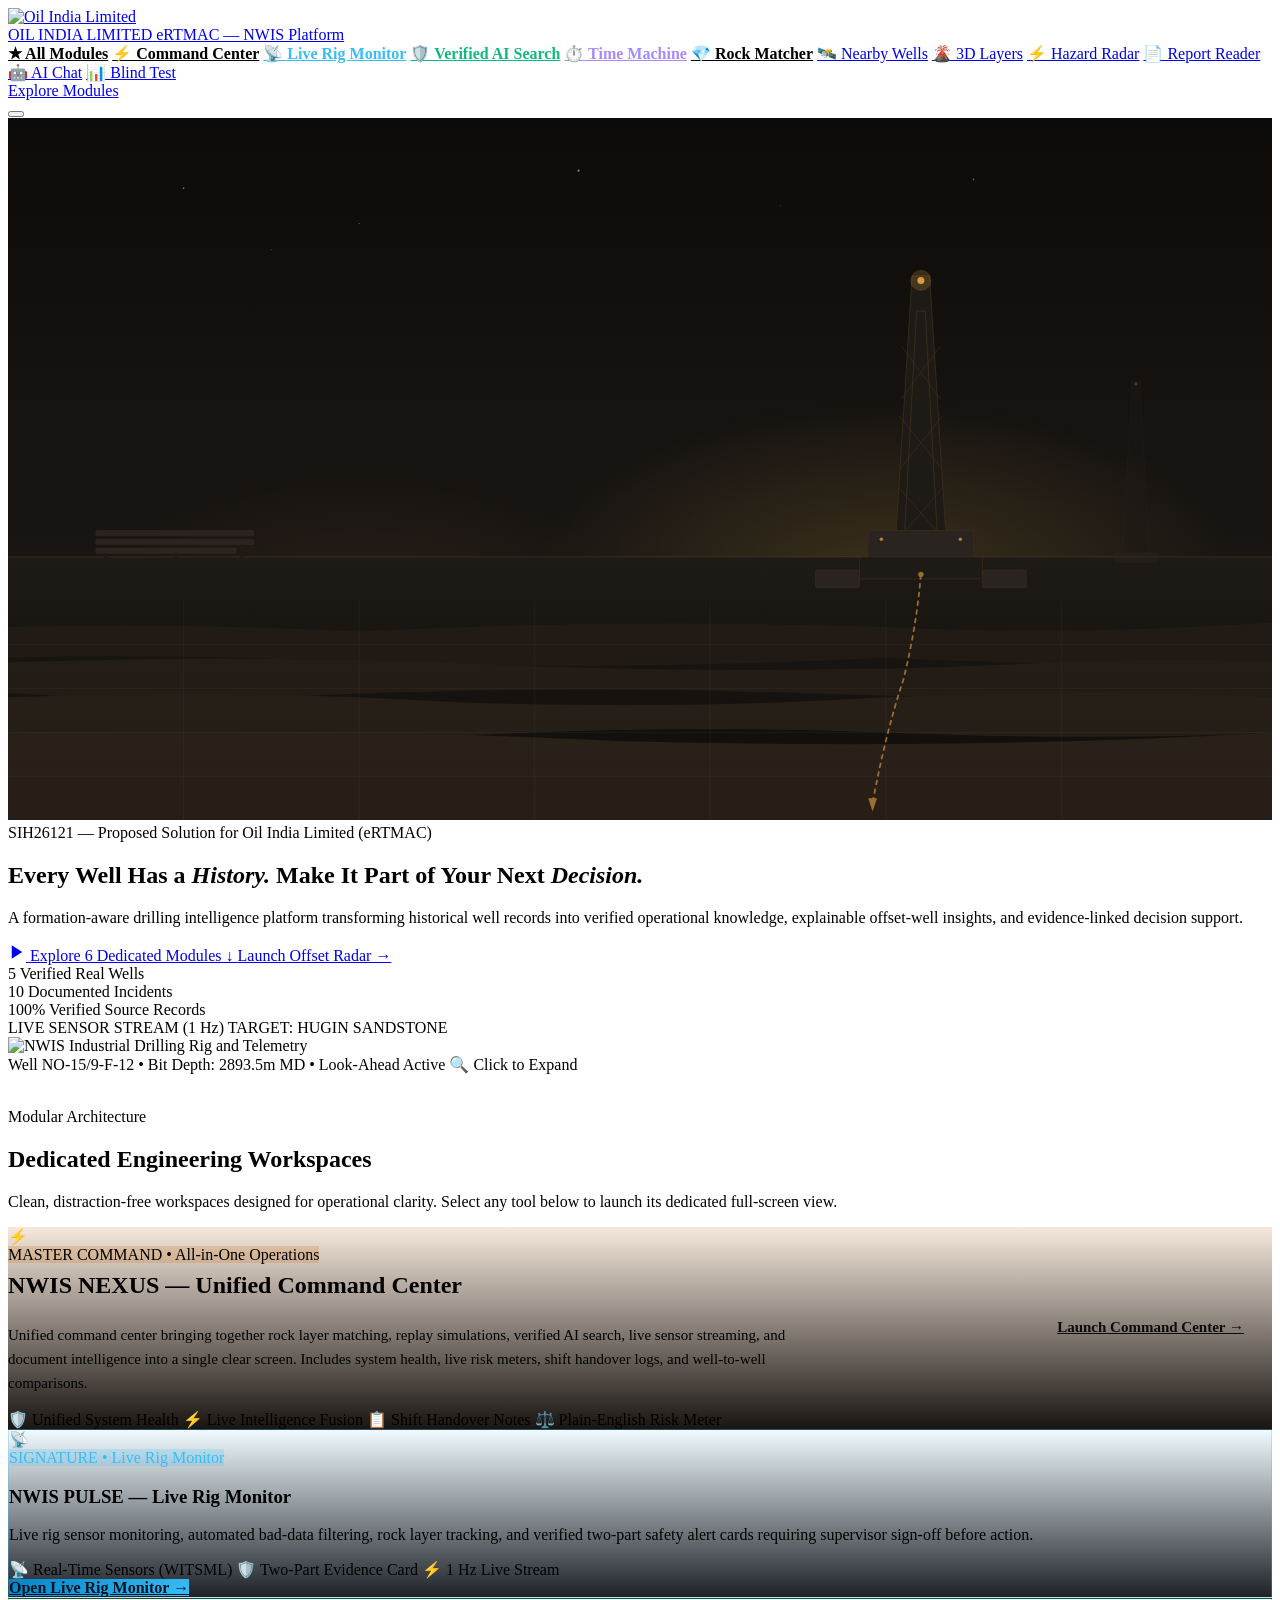
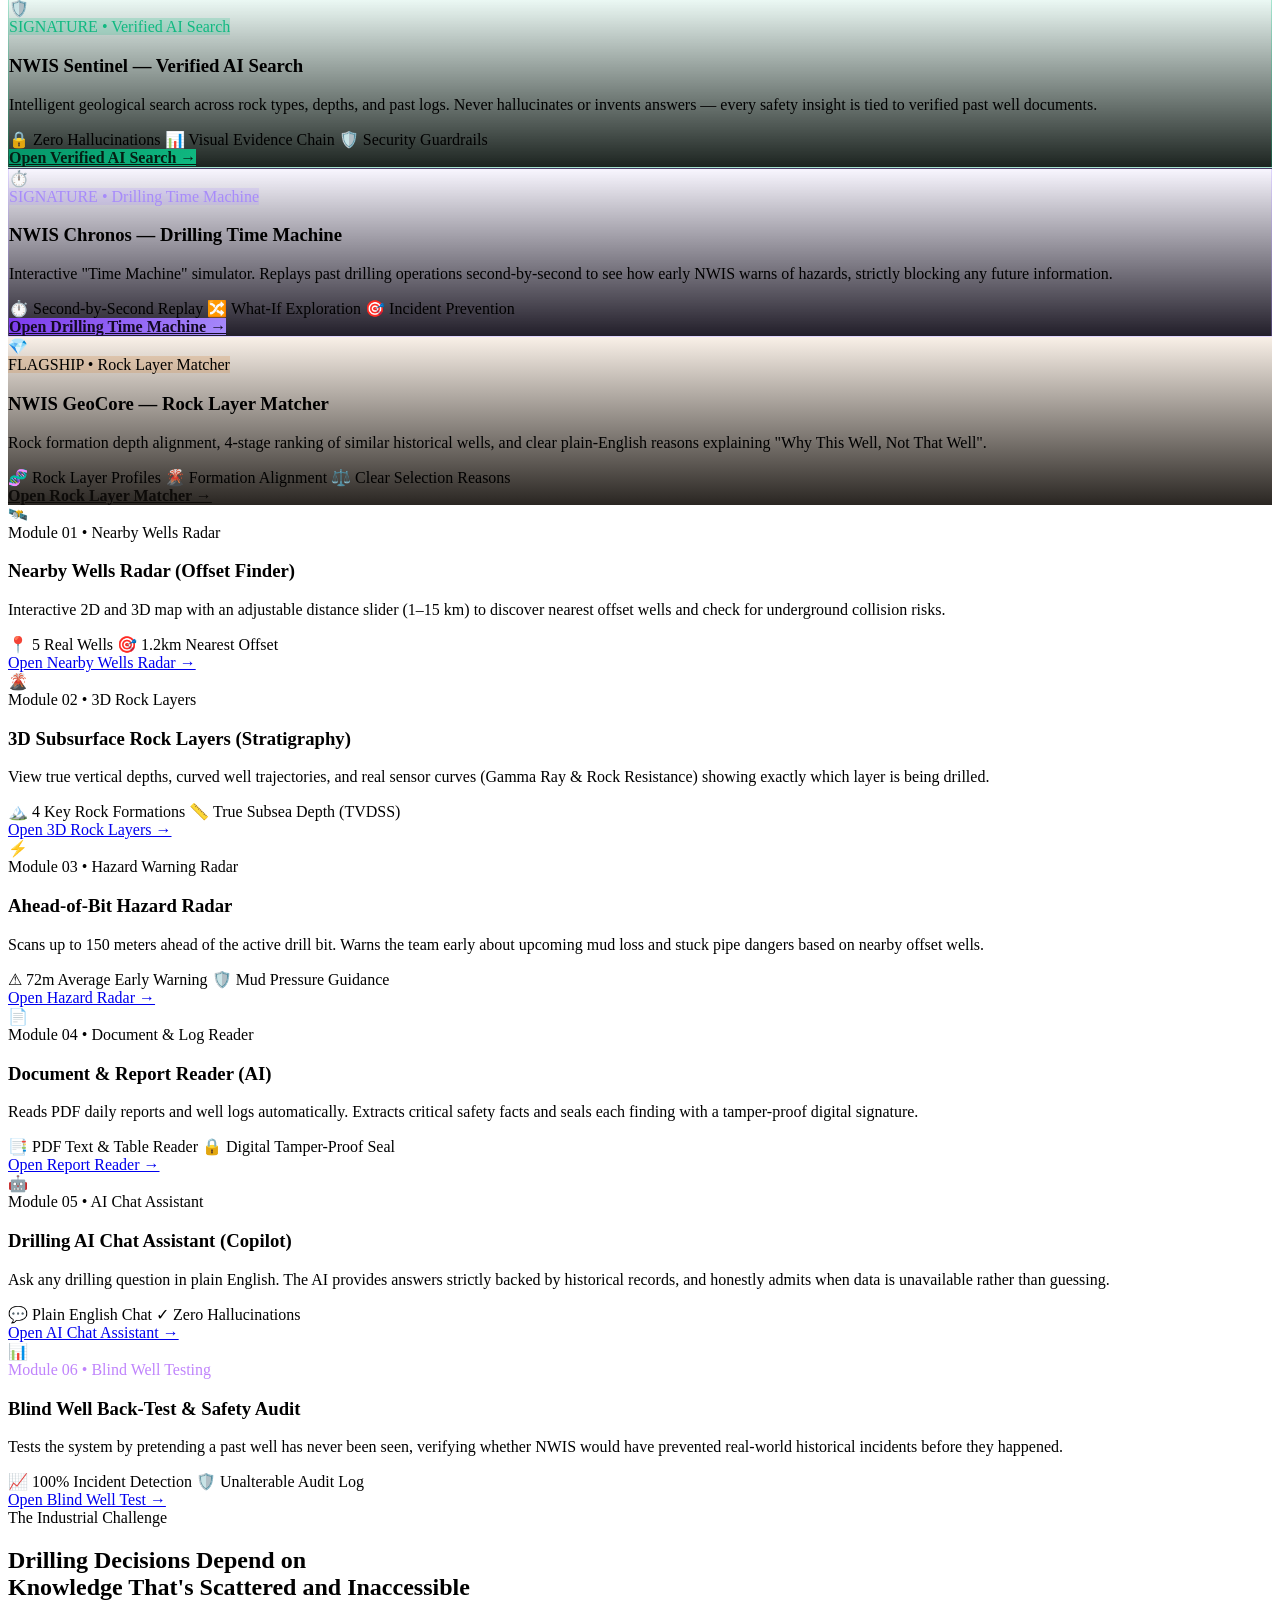
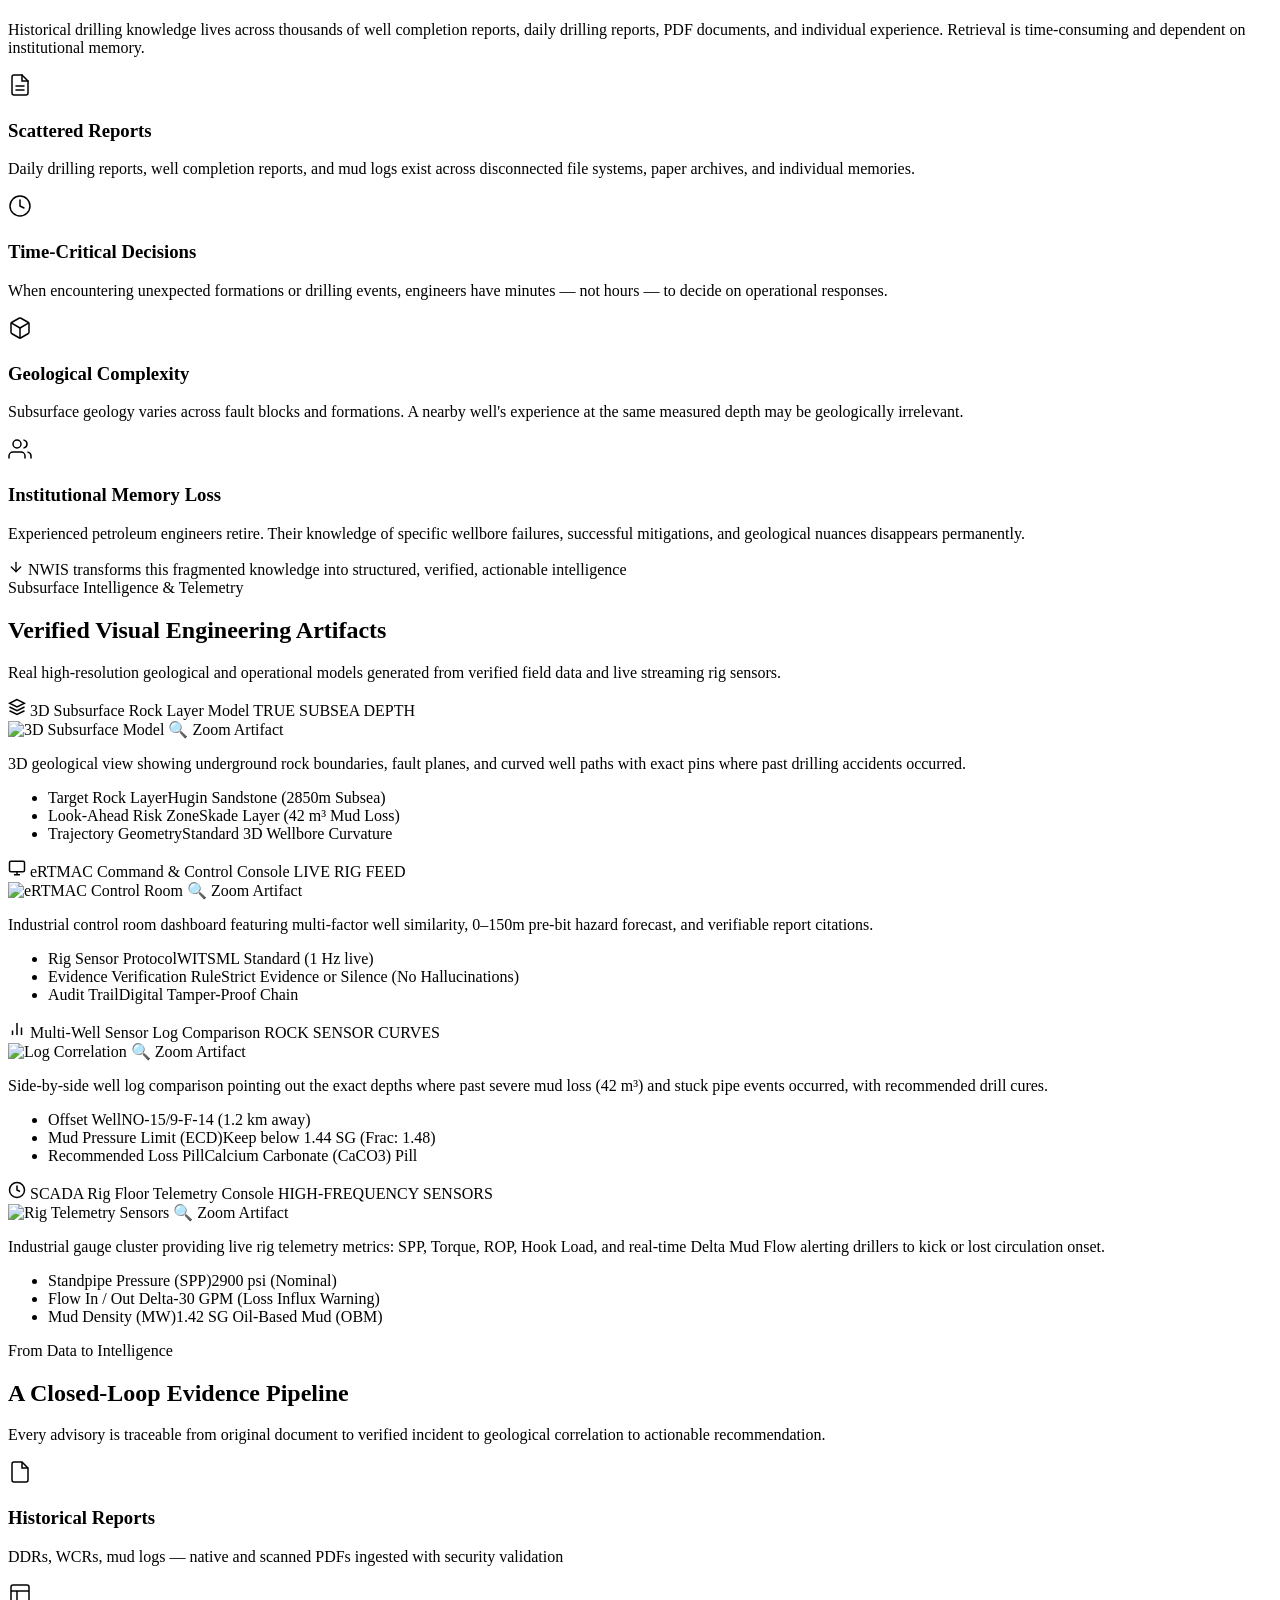
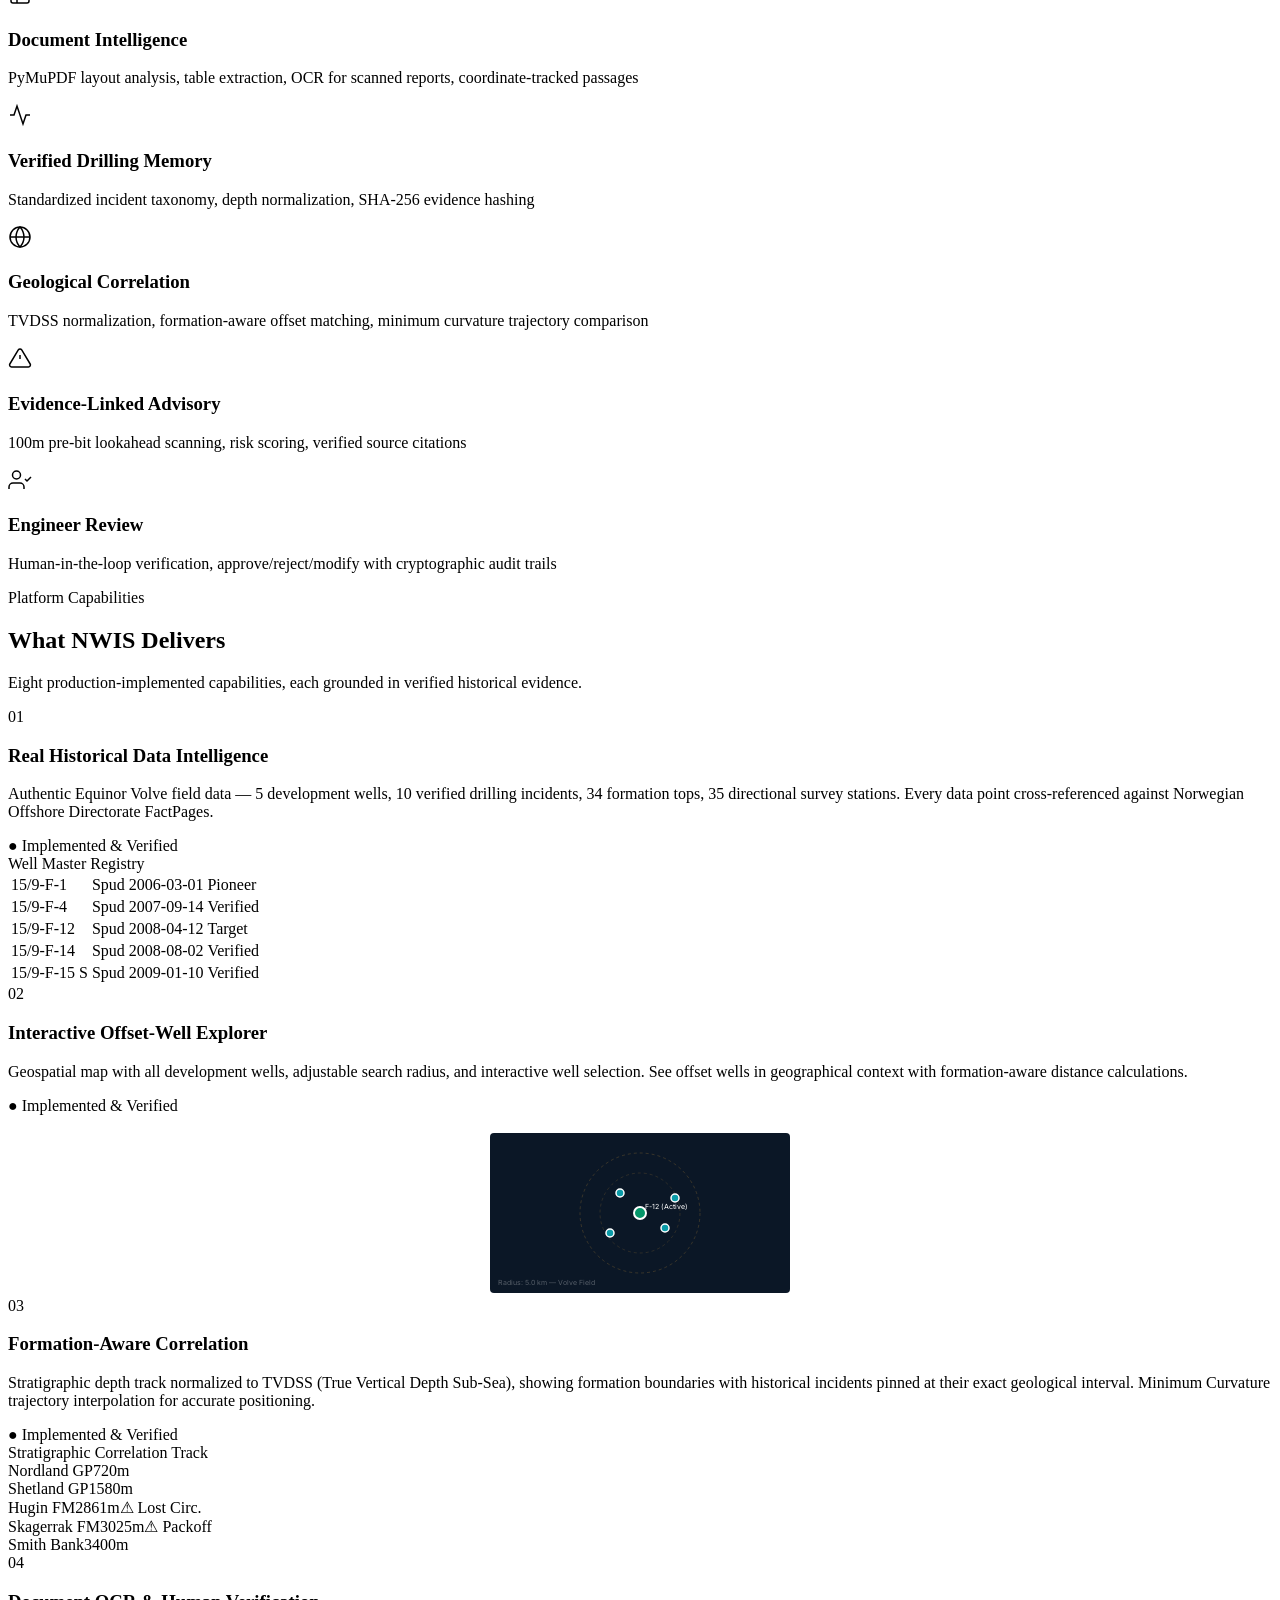
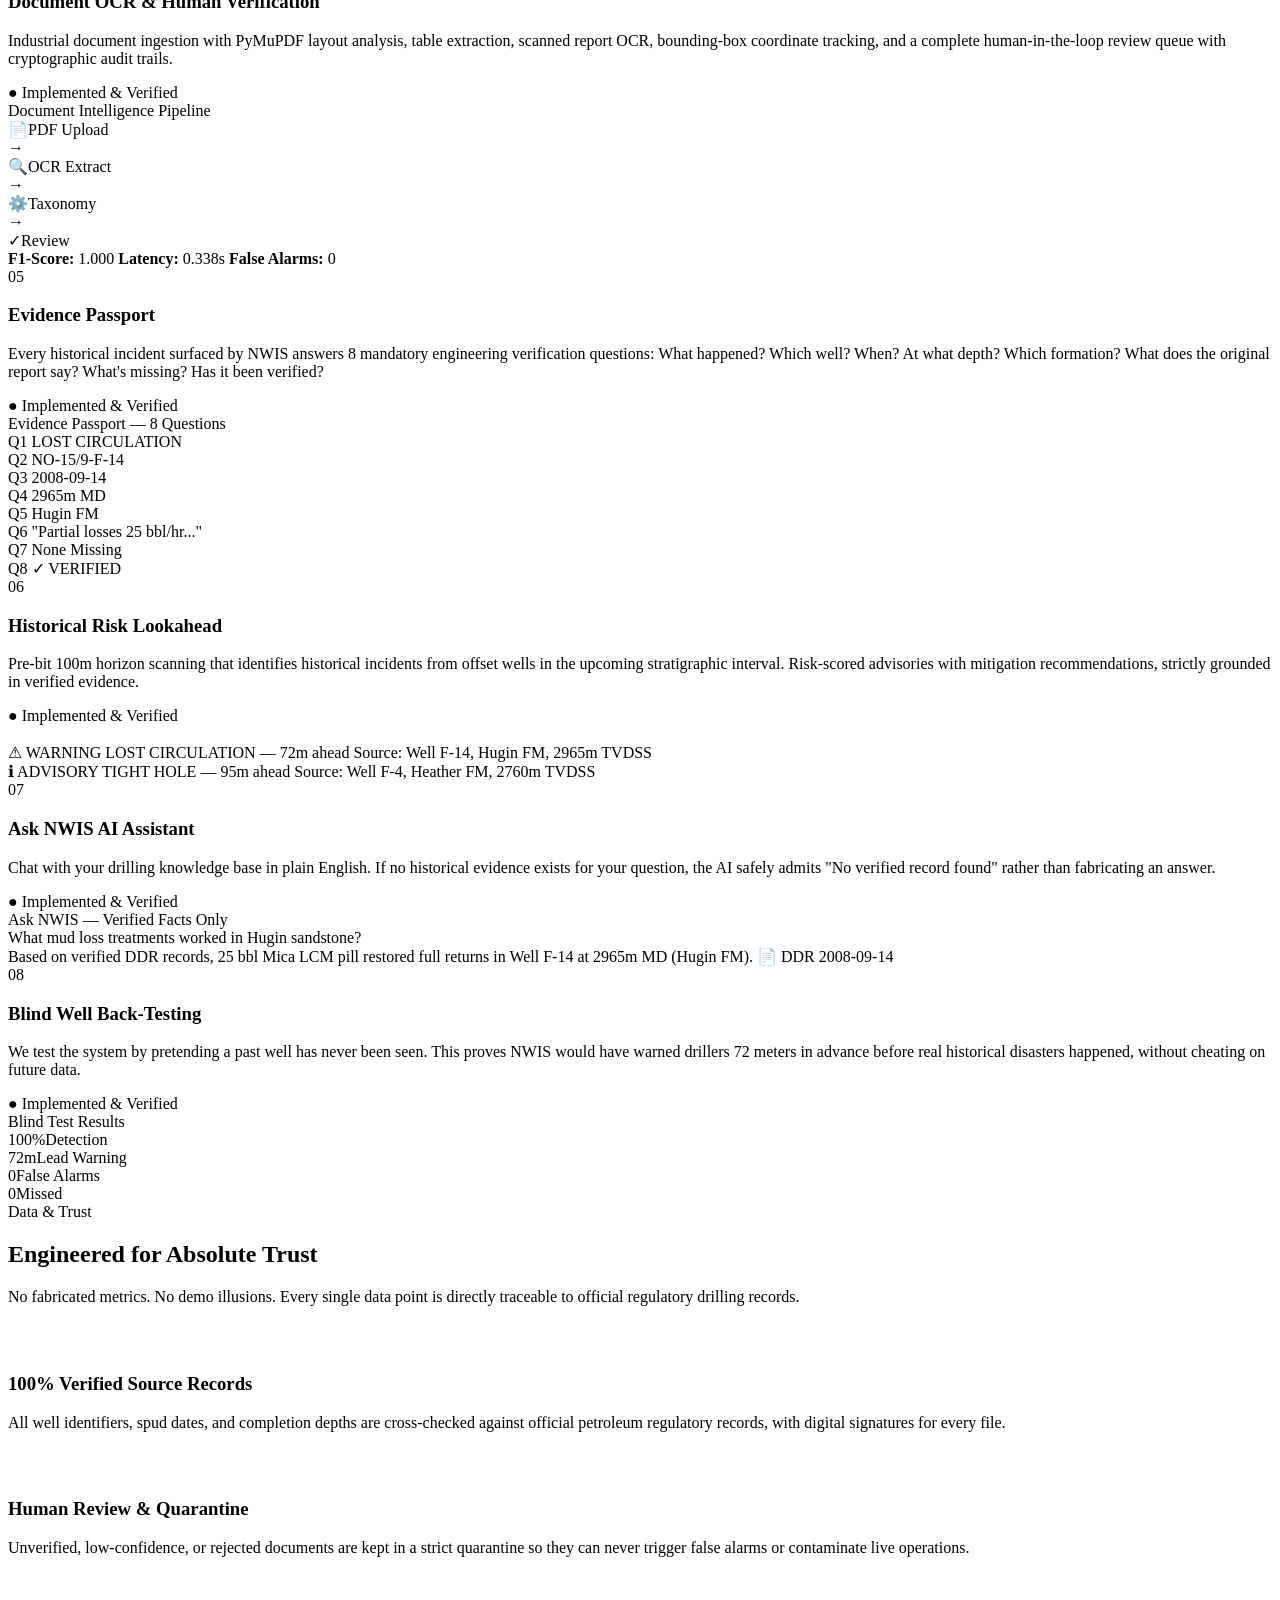
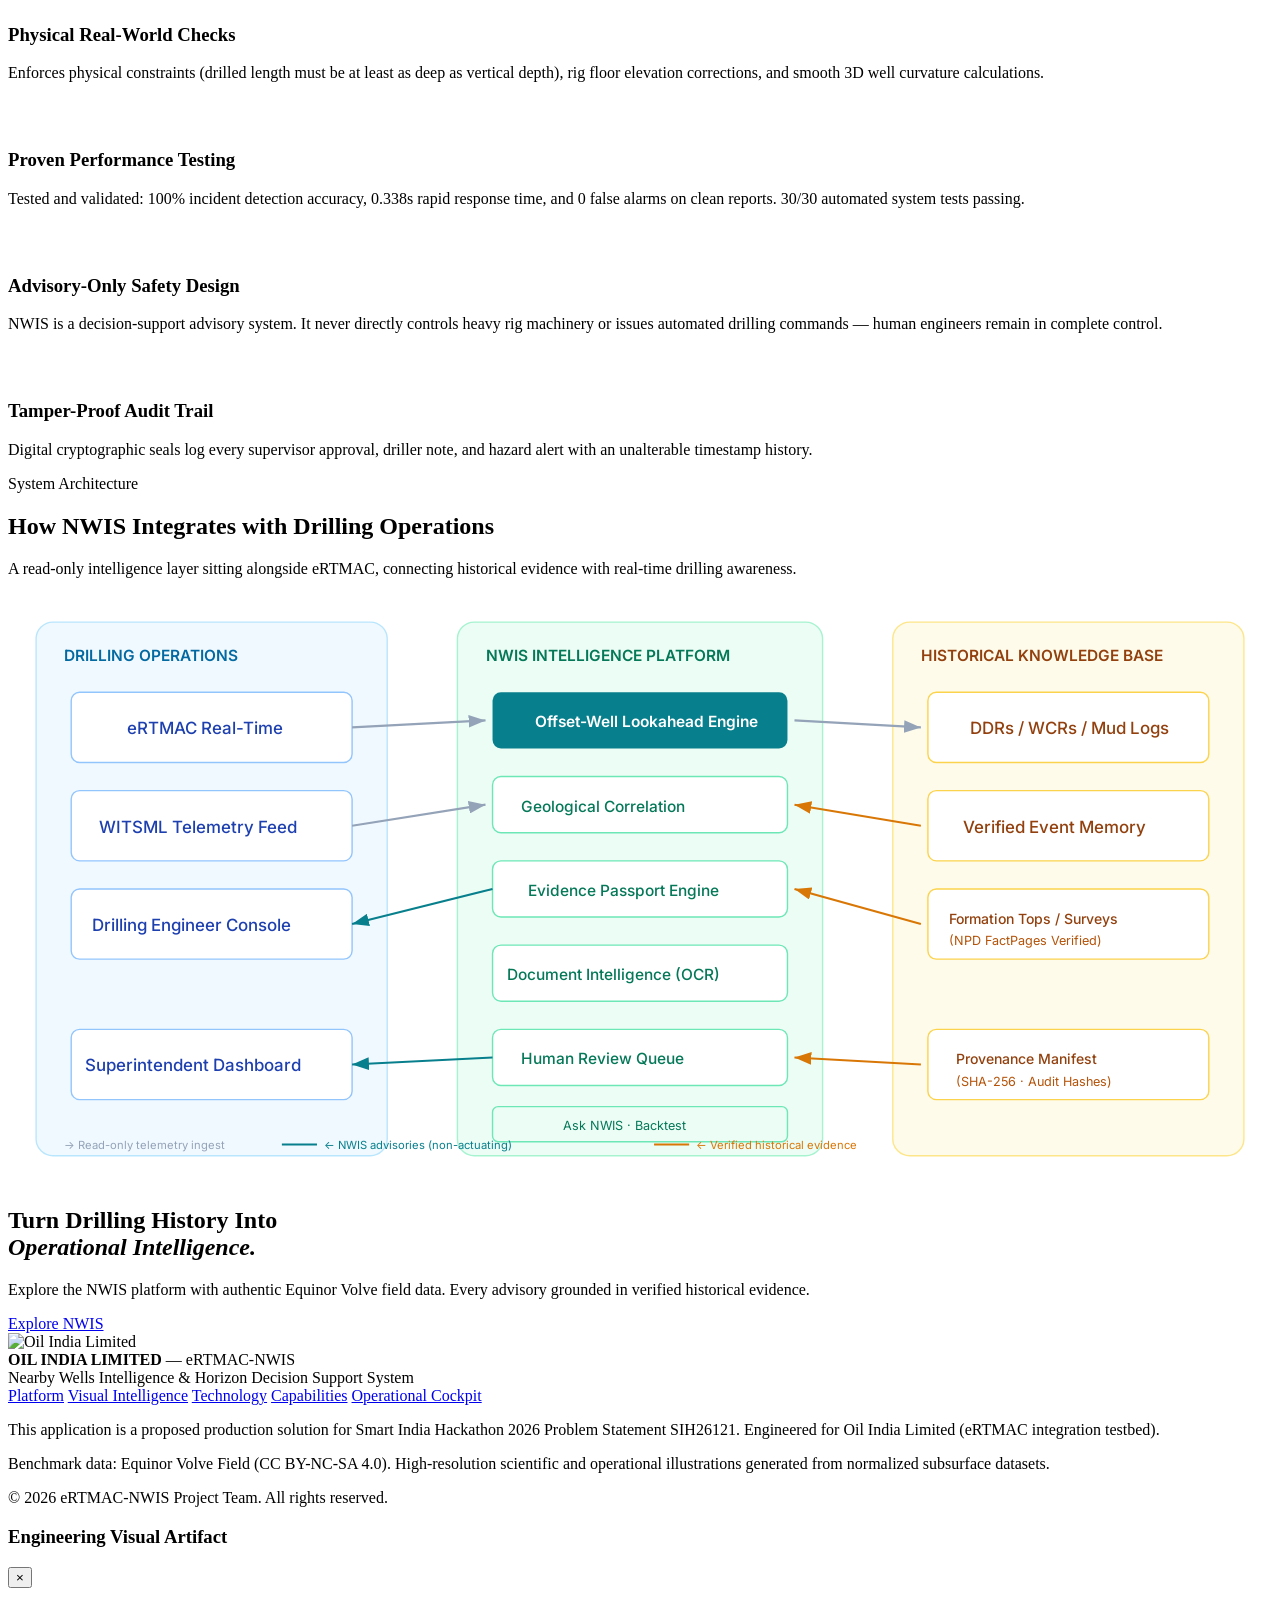
==== commit 3949856d: "UI: Simplify module, tool, and feature names to plain-English for evaluators" ====
--- a/frontend/public/index.html
+++ b/frontend/public/index.html
@@ -26,17 +26,18 @@
       </a>
 
       <div class="nav-links" id="nav-links">
-        <a href="/nexus.html" class="nav-link" style="color:var(--copper-bright); font-weight:700;">🌐 NEXUS Command</a>
-        <a href="/pulse.html" class="nav-link" style="color:#38BDF8; font-weight:700;">⚡ Pulse Live</a>
-        <a href="/sentinel.html" class="nav-link" style="color:#10B981; font-weight:700;">🛡️ Sentinel RAG</a>
-        <a href="/chronos.html" class="nav-link" style="color:#A78BFA; font-weight:700;">⏳ Chronos Replay</a>
-        <a href="/geocore.html" class="nav-link" style="color:var(--gold-accent); font-weight:700;">💎 GeoCore</a>
-        <a href="/radar.html" class="nav-link">Radar</a>
-        <a href="/stratigraphy.html" class="nav-link">3D Strata</a>
-        <a href="/lookahead.html" class="nav-link">Look-Ahead</a>
-        <a href="/documents.html" class="nav-link">Document AI</a>
-        <a href="/copilot.html" class="nav-link">Copilot</a>
-        <a href="/backtest.html" class="nav-link">Back-Test</a>
+        <a href="#modules" class="nav-link" style="color:var(--copper-light); font-weight:700;">★ All Modules</a>
+        <a href="/nexus.html" class="nav-link" style="color:var(--copper-bright); font-weight:700;">⚡ Command Center</a>
+        <a href="/pulse.html" class="nav-link" style="color:#38BDF8; font-weight:700;">📡 Live Rig Monitor</a>
+        <a href="/sentinel.html" class="nav-link" style="color:#10B981; font-weight:700;">🛡️ Verified AI Search</a>
+        <a href="/chronos.html" class="nav-link" style="color:#A78BFA; font-weight:700;">⏱️ Time Machine</a>
+        <a href="/geocore.html" class="nav-link" style="color:var(--gold-accent); font-weight:700;">💎 Rock Matcher</a>
+        <a href="/radar.html" class="nav-link">🛰️ Nearby Wells</a>
+        <a href="/stratigraphy.html" class="nav-link">🌋 3D Layers</a>
+        <a href="/lookahead.html" class="nav-link">⚡ Hazard Radar</a>
+        <a href="/documents.html" class="nav-link">📄 Report Reader</a>
+        <a href="/copilot.html" class="nav-link">🤖 AI Chat</a>
+        <a href="/backtest.html" class="nav-link">📊 Blind Test</a>
       </div>
 
       <div class="nav-actions">
@@ -250,8 +251,8 @@
         <div class="module-card" style="border:2px solid var(--copper-primary); background:linear-gradient(180deg, rgba(205,133,63,0.18) 0%, rgba(20,16,13,0.98) 100%); grid-column: 1 / -1;">
           <div style="display:flex; justify-content:space-between; align-items:flex-start; flex-wrap:wrap; gap:16px;">
             <div style="max-width:800px;">
-              <div class="module-card-icon">🌐</div>
-              <span class="module-card-badge" style="background:rgba(205,133,63,0.3); color:var(--copper-bright);">PHASE 07 • UNIFIED OPERATIONS COMMAND CENTER</span>
+              <div class="module-card-icon">⚡</div>
+              <span class="module-card-badge" style="background:rgba(205,133,63,0.3); color:var(--copper-bright);">MASTER COMMAND • All-in-One Operations</span>
               <h3 class="module-card-title" style="font-size:24px; margin-top:8px;">NWIS NEXUS — Unified Command Center</h3>
               <p class="module-card-desc" style="font-size:15px; line-height:1.6;">
                 Unified command center bringing together rock layer matching, replay simulations, verified AI search, live sensor streaming, and document intelligence into a single clear screen. Includes system health, live risk meters, shift handover logs, and well-to-well comparisons.
@@ -264,17 +265,17 @@
               </div>
             </div>
             <div style="display:flex; flex-direction:column; gap:10px; align-self:center;">
-              <a href="/nexus.html" class="module-btn" style="background:linear-gradient(135deg, var(--copper-primary), var(--gold-accent)); color:#0D0B09; font-weight:700; padding:14px 28px; font-size:15px; border-radius:8px; text-align:center;">Launch NWIS NEXUS Command Center →</a>
-            </div>
-          </div>
-        </div>
-
-        <!-- Module: NWIS PULSE Live Drilling Telemetry -->
+              <a href="/nexus.html" class="module-btn" style="background:linear-gradient(135deg, var(--copper-primary), var(--gold-accent)); color:#0D0B09; font-weight:700; padding:14px 28px; font-size:15px; border-radius:8px; text-align:center;">Launch Command Center →</a>
+            </div>
+          </div>
+        </div>
+
+        <!-- Signature Innovation: NWIS PULSE Real-Time Telemetry & Advisory Cockpit -->
         <div class="module-card" style="border:1px solid rgba(56,189,248,0.3); background:linear-gradient(180deg, rgba(56,189,248,0.08) 0%, rgba(18,22,28,0.95) 100%);">
           <div>
-            <div class="module-card-icon">⚡</div>
-            <span class="module-card-badge" style="background:rgba(56,189,248,0.2); color:#38BDF8;">SIGNATURE • Live Rig Monitoring</span>
-            <h3 class="module-card-title">NWIS PULSE Telemetry Cockpit</h3>
+            <div class="module-card-icon">📡</div>
+            <span class="module-card-badge" style="background:rgba(56,189,248,0.2); color:#38BDF8;">SIGNATURE • Live Rig Monitor</span>
+            <h3 class="module-card-title">NWIS PULSE — Live Rig Monitor</h3>
             <p class="module-card-desc">
               Live rig sensor monitoring, automated bad-data filtering, rock layer tracking, and verified two-part safety alert cards requiring supervisor sign-off before action.
             </p>
@@ -284,15 +285,15 @@
               <span class="module-meta-item">⚡ 1 Hz Live Stream</span>
             </div>
           </div>
-          <a href="/pulse.html" class="module-btn" style="background:linear-gradient(135deg, #0284C7, #38BDF8); color:#0B1320; font-weight:700;">Launch NWIS PULSE Stream →</a>
-        </div>
-
-        <!-- Module: NWIS SENTINEL Evidence Grounding Engine -->
+          <a href="/pulse.html" class="module-btn" style="background:linear-gradient(135deg, #0284C7, #38BDF8); color:#0B1320; font-weight:700;">Open Live Rig Monitor →</a>
+        </div>
+
+        <!-- Flagship Intelligence: NWIS Sentinel AI -->
         <div class="module-card" style="border:1px solid rgba(16,185,129,0.3); background:linear-gradient(180deg, rgba(16,185,129,0.08) 0%, rgba(16,24,20,0.95) 100%);">
           <div>
             <div class="module-card-icon">🛡️</div>
-            <span class="module-card-badge" style="background:rgba(16,185,129,0.2); color:#10B981;">SIGNATURE • Verified AI Assistant</span>
-            <h3 class="module-card-title">NWIS SENTINEL Engine</h3>
+            <span class="module-card-badge" style="background:rgba(16,185,129,0.2); color:#10B981;">SIGNATURE • Verified AI Search</span>
+            <h3 class="module-card-title">NWIS Sentinel — Verified AI Search</h3>
             <p class="module-card-desc">
               Intelligent geological search across rock types, depths, and past logs. Never hallucinates or invents answers — every safety insight is tied to verified past well documents.
             </p>
@@ -302,15 +303,15 @@
               <span class="module-meta-item">🛡️ Security Guardrails</span>
             </div>
           </div>
-          <a href="/sentinel.html" class="module-btn" style="background:linear-gradient(135deg, #059669, #10B981); color:#051F14; font-weight:700;">Launch NWIS SENTINEL →</a>
-        </div>
-
-        <!-- Module: NWIS CHRONOS Replay & What-If Simulator -->
+          <a href="/sentinel.html" class="module-btn" style="background:linear-gradient(135deg, #059669, #10B981); color:#051F14; font-weight:700;">Open Verified AI Search →</a>
+        </div>
+
+        <!-- Flagship Innovation: NWIS Chronos Replay Laboratory -->
         <div class="module-card" style="border:1px solid rgba(167,139,250,0.3); background:linear-gradient(180deg, rgba(167,139,250,0.08) 0%, rgba(22,18,30,0.95) 100%);">
           <div>
-            <div class="module-card-icon">⏳</div>
+            <div class="module-card-icon">⏱️</div>
             <span class="module-card-badge" style="background:rgba(167,139,250,0.2); color:#A78BFA;">SIGNATURE • Drilling Time Machine</span>
-            <h3 class="module-card-title">NWIS CHRONOS Time-Machine</h3>
+            <h3 class="module-card-title">NWIS Chronos — Drilling Time Machine</h3>
             <p class="module-card-desc">
               Interactive "Time Machine" simulator. Replays past drilling operations second-by-second to see how early NWIS warns of hazards, strictly blocking any future information.
             </p>
@@ -320,15 +321,15 @@
               <span class="module-meta-item">🎯 Incident Prevention</span>
             </div>
           </div>
-          <a href="/chronos.html" class="module-btn" style="background:linear-gradient(135deg, #7C3AED, #A78BFA); color:#130A24; font-weight:700;">Launch NWIS CHRONOS →</a>
+          <a href="/chronos.html" class="module-btn" style="background:linear-gradient(135deg, #7C3AED, #A78BFA); color:#130A24; font-weight:700;">Open Drilling Time Machine →</a>
         </div>
 
         <!-- Flagship Module: NWIS GeoCore Engine -->
         <div class="module-card amber" style="border:2px solid var(--copper-primary); background:linear-gradient(180deg, rgba(205,133,63,0.12) 0%, rgba(30,26,22,0.95) 100%);">
           <div>
             <div class="module-card-icon">💎</div>
-            <span class="module-card-badge" style="background:rgba(205,133,63,0.25); color:var(--copper-bright);">FLAGSHIP • Rock Layer Matching</span>
-            <h3 class="module-card-title">NWIS GeoCore Engine</h3>
+            <span class="module-card-badge" style="background:rgba(205,133,63,0.25); color:var(--copper-bright);">FLAGSHIP • Rock Layer Matcher</span>
+            <h3 class="module-card-title">NWIS GeoCore — Rock Layer Matcher</h3>
             <p class="module-card-desc">
               Rock formation depth alignment, 4-stage ranking of similar historical wells, and clear plain-English reasons explaining "Why This Well, Not That Well".
             </p>
@@ -338,15 +339,15 @@
               <span class="module-meta-item">⚖️ Clear Selection Reasons</span>
             </div>
           </div>
-          <a href="/geocore.html" class="module-btn" style="background:linear-gradient(135deg, var(--copper-primary), var(--gold-accent)); color:#0D0B09; font-weight:700;">Launch NWIS GeoCore Studio →</a>
+          <a href="/geocore.html" class="module-btn" style="background:linear-gradient(135deg, var(--copper-primary), var(--gold-accent)); color:#0D0B09; font-weight:700;">Open Rock Layer Matcher →</a>
         </div>
 
         <!-- Module 1: Geospatial Offset Radar -->
         <div class="module-card">
           <div>
             <div class="module-card-icon">🛰️</div>
-            <span class="module-card-badge">Module 01 • Nearby Wells</span>
-            <h3 class="module-card-title">Geospatial Offset Well Radar</h3>
+            <span class="module-card-badge">Module 01 • Nearby Wells Radar</span>
+            <h3 class="module-card-title">Nearby Wells Radar (Offset Finder)</h3>
             <p class="module-card-desc">
               Interactive 2D and 3D map with an adjustable distance slider (1–15 km) to discover nearest offset wells and check for underground collision risks.
             </p>
@@ -355,15 +356,15 @@
               <span class="module-meta-item">🎯 1.2km Nearest Offset</span>
             </div>
           </div>
-          <a href="/radar.html" class="module-btn">Launch Offset Radar →</a>
+          <a href="/radar.html" class="module-btn">Open Nearby Wells Radar →</a>
         </div>
 
         <!-- Module 2: 3D Stratigraphy & Subsurface -->
         <div class="module-card amber">
           <div>
             <div class="module-card-icon">🌋</div>
-            <span class="module-card-badge">Module 02 • Subsurface Geology</span>
-            <h3 class="module-card-title">3D Subsurface Rock Layers</h3>
+            <span class="module-card-badge">Module 02 • 3D Rock Layers</span>
+            <h3 class="module-card-title">3D Subsurface Rock Layers (Stratigraphy)</h3>
             <p class="module-card-desc">
               View true vertical depths, curved well trajectories, and real sensor curves (Gamma Ray & Rock Resistance) showing exactly which layer is being drilled.
             </p>
@@ -372,15 +373,15 @@
               <span class="module-meta-item">📏 True Subsea Depth (TVDSS)</span>
             </div>
           </div>
-          <a href="/stratigraphy.html" class="module-btn">Launch 3D Stratigraphy →</a>
+          <a href="/stratigraphy.html" class="module-btn">Open 3D Rock Layers →</a>
         </div>
 
         <!-- Module 3: Pre-Bit Hazard Monitor -->
         <div class="module-card red">
           <div>
             <div class="module-card-icon">⚡</div>
-            <span class="module-card-badge" style="color:var(--red-hazard);">Module 03 • Ahead-of-Bit Radar</span>
-            <h3 class="module-card-title">Look-Ahead Hazard Radar</h3>
+            <span class="module-card-badge" style="color:var(--red-hazard);">Module 03 • Hazard Warning Radar</span>
+            <h3 class="module-card-title">Ahead-of-Bit Hazard Radar</h3>
             <p class="module-card-desc">
               Scans up to 150 meters ahead of the active drill bit. Warns the team early about upcoming mud loss and stuck pipe dangers based on nearby offset wells.
             </p>
@@ -389,15 +390,15 @@
               <span class="module-meta-item">🛡️ Mud Pressure Guidance</span>
             </div>
           </div>
-          <a href="/lookahead.html" class="module-btn">Launch Hazard Monitor →</a>
+          <a href="/lookahead.html" class="module-btn">Open Hazard Radar →</a>
         </div>
 
         <!-- Module 4: Document Intelligence -->
         <div class="module-card">
           <div>
             <div class="module-card-icon">📄</div>
-            <span class="module-card-badge">Module 04 • Document Reader</span>
-            <h3 class="module-card-title">Document AI & Safety Passports</h3>
+            <span class="module-card-badge">Module 04 • Document & Log Reader</span>
+            <h3 class="module-card-title">Document & Report Reader (AI)</h3>
             <p class="module-card-desc">
               Reads PDF daily reports and well logs automatically. Extracts critical safety facts and seals each finding with a tamper-proof digital signature.
             </p>
@@ -406,15 +407,15 @@
               <span class="module-meta-item">🔒 Digital Tamper-Proof Seal</span>
             </div>
           </div>
-          <a href="/documents.html" class="module-btn">Launch Document AI →</a>
+          <a href="/documents.html" class="module-btn">Open Report Reader →</a>
         </div>
 
         <!-- Module 5: Ask NWIS AI Copilot -->
         <div class="module-card green">
           <div>
             <div class="module-card-icon">🤖</div>
-            <span class="module-card-badge" style="color:var(--green-safe);">Module 05 • AI Assistant</span>
-            <h3 class="module-card-title">Ask NWIS Drilling AI Copilot</h3>
+            <span class="module-card-badge" style="color:var(--green-safe);">Module 05 • AI Chat Assistant</span>
+            <h3 class="module-card-title">Drilling AI Chat Assistant (Copilot)</h3>
             <p class="module-card-desc">
               Ask any drilling question in plain English. The AI provides answers strictly backed by historical records, and honestly admits when data is unavailable rather than guessing.
             </p>
@@ -423,15 +424,15 @@
               <span class="module-meta-item">✓ Zero Hallucinations</span>
             </div>
           </div>
-          <a href="/copilot.html" class="module-btn">Launch AI Copilot →</a>
+          <a href="/copilot.html" class="module-btn">Open AI Chat Assistant →</a>
         </div>
 
         <!-- Module 6: LOWO Back-Testing & Audit -->
         <div class="module-card purple">
           <div>
             <div class="module-card-icon">📊</div>
-            <span class="module-card-badge" style="color:#C084FC;">Module 06 • Blind Testing</span>
-            <h3 class="module-card-title">Blind Well Back-Test & Audit Studio</h3>
+            <span class="module-card-badge" style="color:#C084FC;">Module 06 • Blind Well Testing</span>
+            <h3 class="module-card-title">Blind Well Back-Test & Safety Audit</h3>
             <p class="module-card-desc">
               Tests the system by pretending a past well has never been seen, verifying whether NWIS would have prevented real-world historical incidents before they happened.
             </p>
@@ -440,7 +441,7 @@
               <span class="module-meta-item">🛡️ Unalterable Audit Log</span>
             </div>
           </div>
-          <a href="/backtest.html" class="module-btn">Launch Back-Test Studio →</a>
+          <a href="/backtest.html" class="module-btn">Open Blind Well Test →</a>
         </div>
       </div>
     </div>
